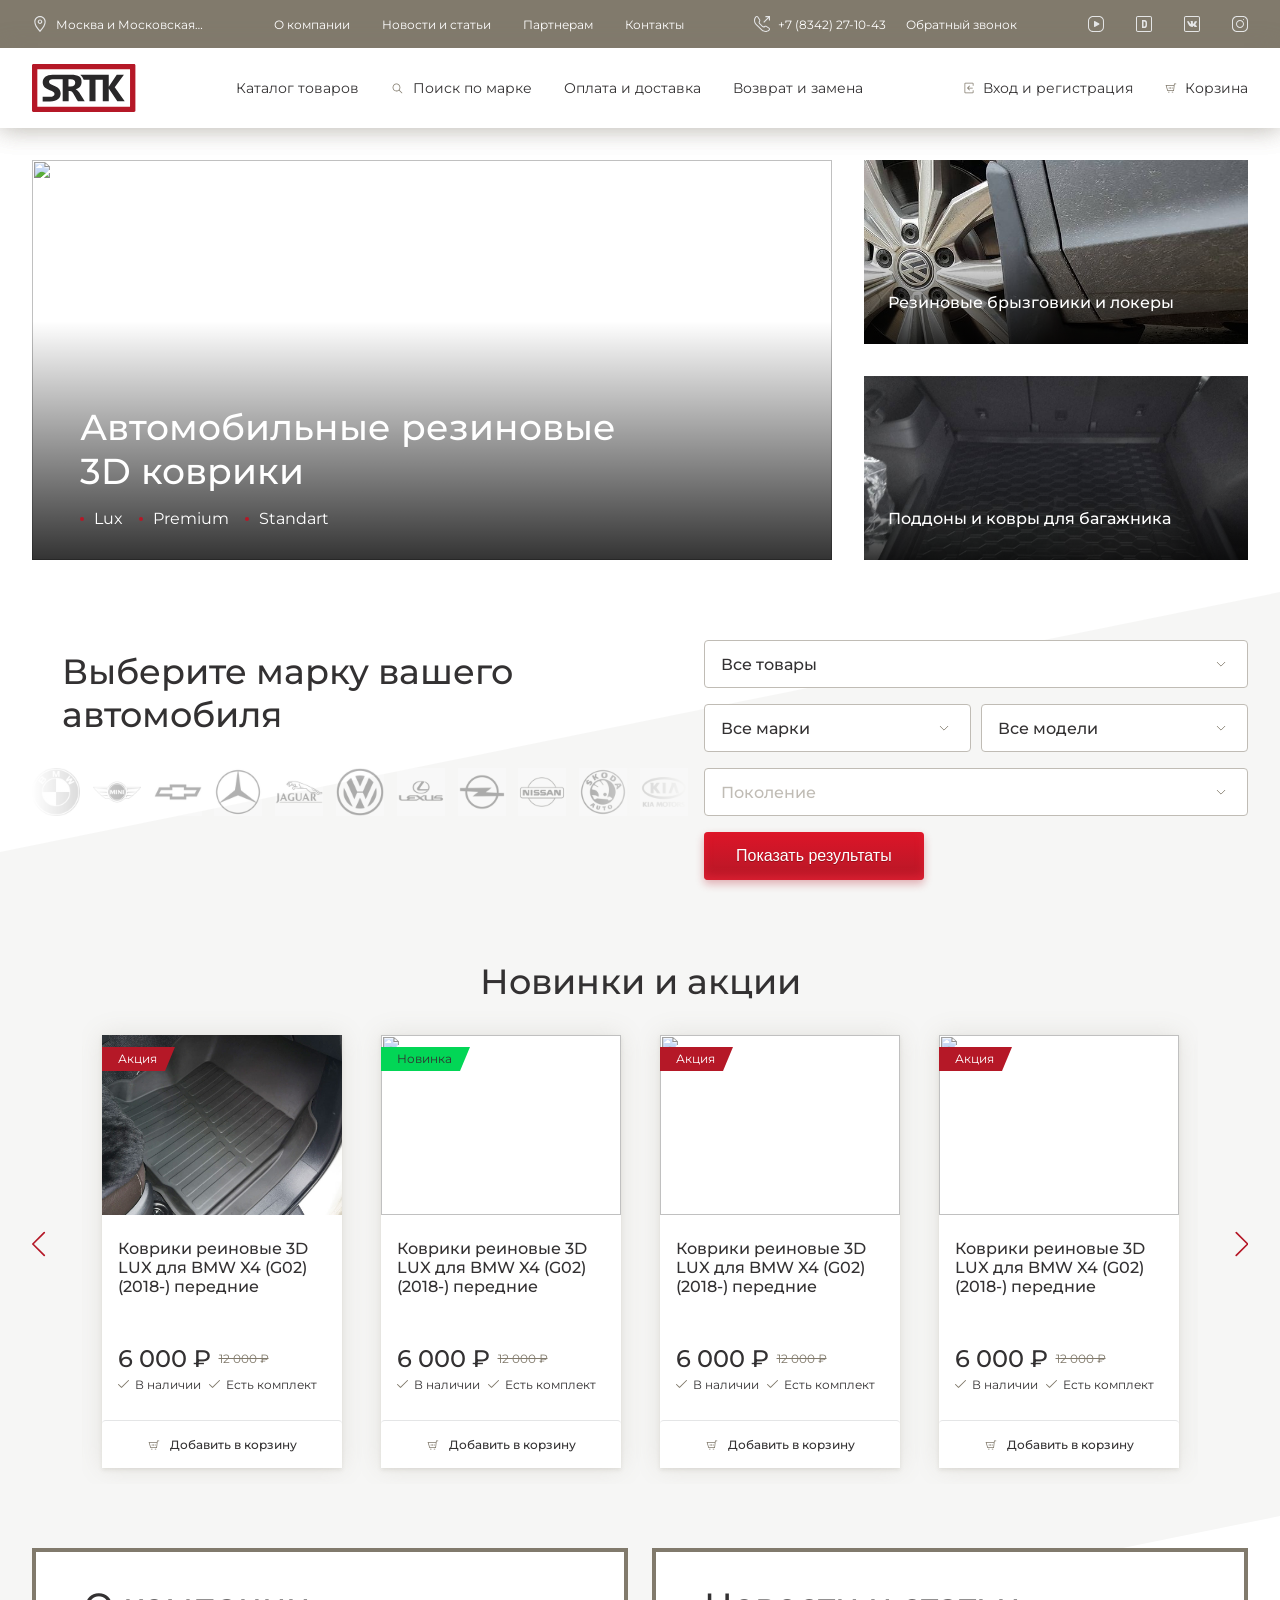
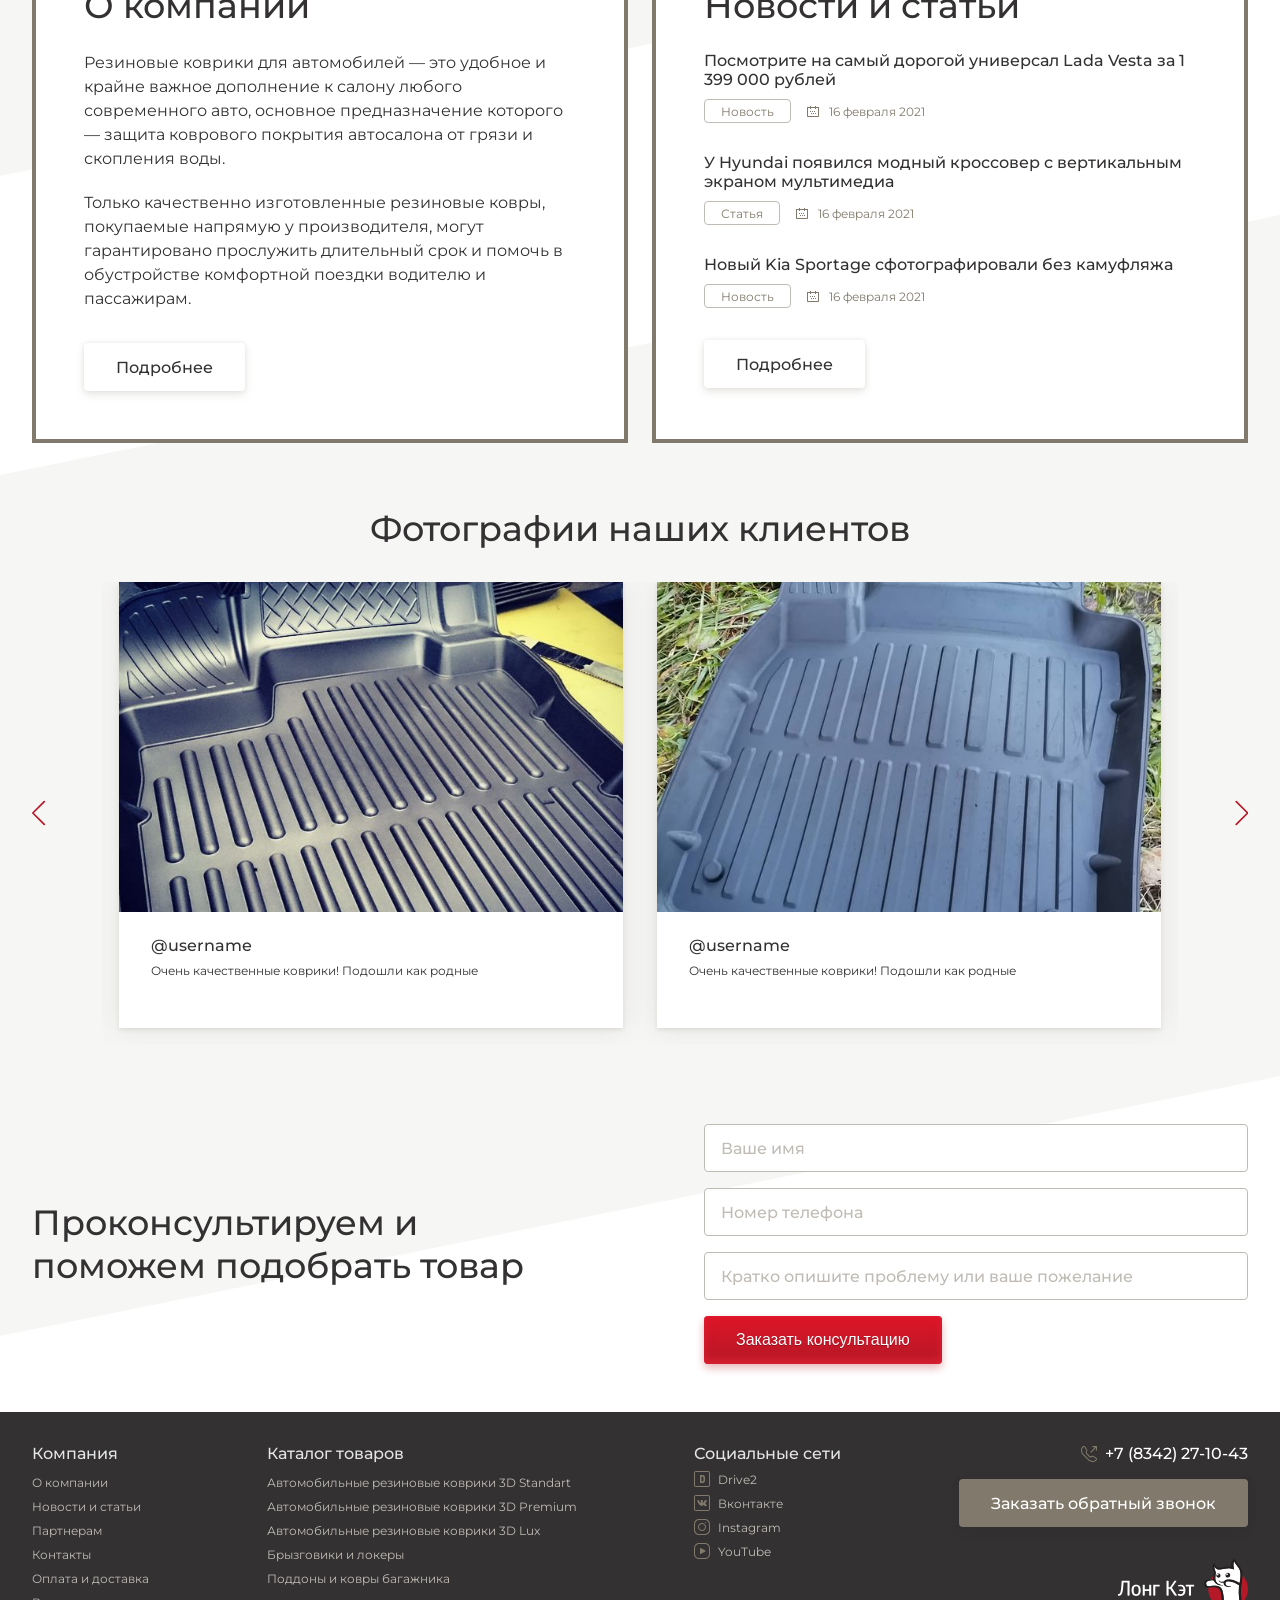
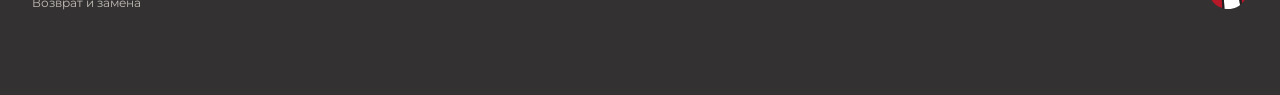
==== app/index.html @ df1a07a0 "media" ====
<!DOCTYPE html>
<html lang="ru">

<head>
    <meta charset="utf-8">
    <title>SRTK</title>
    <meta http-equiv="X-UA-Compatible" content="IE=edge">
    <meta name="viewport" content="width=device-width, initial-scale=1, maximum-scale=1">

    <meta property="og:image" content="path/to/image.jpg">
    <link rel="shortcut icon" href="img/favicon/favicon.ico" type="image/x-icon">

    <!-- Chrome, Firefox OS and Opera -->
    <meta name="theme-color" content="#000">
    <!-- Windows Phone -->
    <meta name="msapplication-navbutton-color" content="#000">
    <!-- iOS Safari -->
    <meta name="apple-mobile-web-app-status-bar-style" content="#000">

    <link rel="preconnect" href="https://fonts.gstatic.com">
    <link href="https://fonts.googleapis.com/css2?family=Montserrat:wght@100;200;300;400;500;600;700;800;900&display=swap"
          rel="stylesheet">
    <link rel="stylesheet" href="css/libs.min.css">
    <link rel="stylesheet" href="css/main.css">

</head>

<body>

<div class="mobile-menu">
    <div class="btn-close"></div>

    <a href="index.html" class="logo"><img src="img/logo.svg" alt=""></a>

    <ul class="menu">
        <li><a href="#">Каталог товаров</a></li>
        <li>
            <a href="#">
                <svg class="svg-icon">
                    <use xlink:href="img/sprite.svg#search"></use>
                </svg>
                Поиск по марке
            </a>
        </li>
        <li><a href="#">Оплата и доставка</a></li>
        <li><a href="#">Возврат и замена</a></li>
    </ul>

    <ul class="home-menu">
        <li><a href="about.html">О компании</a></li>
        <li><a href="news.html">Новости и статьи</a></li>
        <li><a href="partners.html">Партнерам</a></li>
        <li><a href="contacts.html">Контакты</a></li>
    </ul>

    <ul class="list-social">
        <li><a href="#">
            <svg class="svg-icon">
                <use xlink:href="img/sprite.svg#social-1"></use>
            </svg>
        </a></li>
        <li><a href="#">
            <svg class="svg-icon">
                <use xlink:href="img/sprite.svg#social-2"></use>
            </svg>
        </a></li>
        <li><a href="#">
            <svg class="svg-icon">
                <use xlink:href="img/sprite.svg#social-3"></use>
            </svg>
        </a></li>
        <li><a href="#">
            <svg class="svg-icon">
                <use xlink:href="img/sprite.svg#social-4"></use>
            </svg>
        </a></li>
    </ul>
</div>

<header>
    <div class="header-top">
        <div class="container">

            <div class="location header-box">
                <svg class="svg-icon">
                    <use xlink:href="img/sprite.svg#location"></use>
                </svg>
                <div class="location-text">Москва и Московская…</div>
            </div>

            <ul class="home-menu">
                <li><a href="about.html">О компании</a></li>
                <li><a href="news.html">Новости и статьи</a></li>
                <li><a href="partners.html">Партнерам</a></li>
                <li><a href="contacts.html">Контакты</a></li>
            </ul>

            <div class="phone-wrapper">
                <a href="tel:+78342271043" class="phone links header-box">
                    <svg class="phone-icon svg-icon">
                        <use xlink:href="img/sprite.svg#phone"></use>
                    </svg>
                    <span class="links-text">+7 (8342) 27-10-43</span>
                </a>

                <a href="#" class="links-call links">Обратный звонок</a>
            </div>

            <ul class="list-social">
                <li><a href="#">
                    <svg class="svg-icon">
                        <use xlink:href="img/sprite.svg#social-1"></use>
                    </svg>
                </a></li>
                <li><a href="#">
                    <svg class="svg-icon">
                        <use xlink:href="img/sprite.svg#social-2"></use>
                    </svg>
                </a></li>
                <li><a href="#">
                    <svg class="svg-icon">
                        <use xlink:href="img/sprite.svg#social-3"></use>
                    </svg>
                </a></li>
                <li><a href="#">
                    <svg class="svg-icon">
                        <use xlink:href="img/sprite.svg#social-4"></use>
                    </svg>
                </a></li>
            </ul>
        </div>
    </div>

    <div class="header-bottom">
        <div class="container">
            <a href="index.html" class="logo"><img src="img/logo.svg" alt=""></a>

            <ul class="menu">
                <li><a href="#">Каталог товаров</a></li>
                <li>
                    <a href="#">
                        <svg class="svg-icon">
                            <use xlink:href="img/sprite.svg#search"></use>
                        </svg>
                        Поиск по марке
                    </a>
                </li>
                <li><a href="#">Оплата и доставка</a></li>
                <li><a href="#">Возврат и замена</a></li>
            </ul>

            <a href="#" class="links">
                <svg class="svg-icon">
                    <use xlink:href="img/sprite.svg#entrance"></use>
                </svg>
                <span class="links-text">Вход и регистрация</span>
            </a>

            <a href="#" class="links links-basket">
                <svg class="svg-icon">
                    <use xlink:href="img/sprite.svg#basket"></use>
                </svg>
                <span class="links-text">Корзина</span>
            </a>

            <div class="btn-burger">
                <span></span>
                <span></span>
                <span></span>
            </div>
        </div>
    </div>
</header>

<main>
    <div class="container">
        <div class="category-box">
            <img src="img/img1.png" alt="" class="category-box__img">
            <div class="category-box__content">
                <a href="#" class="category-links">Автомобильные резиновые <br>
                    3D коврики</a>
                <ul class="list-dots">
                    <li>Lux</li>
                    <li>Premium</li>
                    <li>Standart</li>
                </ul>
            </div>
        </div>

        <div class="col">
            <div class="category-box category-box__min">
                <img src="img/img2.png" alt="" class="category-box__img">
                <div class="category-box__content">
                    <a href="#" class="category-links">Резиновые брызговики и локеры</a>
                </div>
            </div>

            <div class="category-box category-box__min">
                <img src="img/img3.png" alt="" class="category-box__img">
                <div class="category-box__content">
                    <a href="#" class="category-links">Поддоны и ковры для багажника</a>
                </div>
            </div>
        </div>
    </div>
</main>

<section class="select-brand decor-bg bg-grey">
    <div class="container">
        <div class="select-brand__box">
            <h2>Выберите марку вашего автомобиля</h2>
            <ul class="list-mark">
                <li><img src="img/mark-logo1.png" alt=""></li>
                <li><img src="img/mark-logo2.png" alt=""></li>
                <li><img src="img/mark-logo3.png" alt=""></li>
                <li><img src="img/mark-logo4.png" alt=""></li>
                <li><img src="img/mark-logo5.png" alt=""></li>
                <li><img src="img/mark-logo6.png" alt=""></li>
                <li><img src="img/mark-logo7.png" alt=""></li>
                <li><img src="img/mark-logo8.png" alt=""></li>
                <li><img src="img/mark-logo9.png" alt=""></li>
                <li><img src="img/mark-logo10.png" alt=""></li>
                <li><img src="img/mark-logo11.png" alt=""></li>
            </ul>
        </div>

        <form method="post" class="form-selected">
            <label class="label-select">
                <select name="select" class="select">
                    <option value="Все товары">Все товары</option>
                    <option value="Все товары">Все товары</option>
                </select>
            </label>
            <div class="form-group">
                <label class="label-select">
                    <select name="select" class="select">
                        <option value="Все товары">Все марки</option>
                        <option value="Все товары">Все марки</option>
                    </select>
                </label>
                <label class="label-select">
                    <select name="select" class="select">
                        <option value="Все товары">Все модели</option>
                        <option value="Все товары">Все модели</option>
                    </select>
                </label>
            </div>

            <label class="label-select">
                <select name="select" class="select select-disabled">
                    <option value="Все товары">Поколение</option>
                    <option value="Все товары">Поколение</option>
                </select>
            </label>

            <button class="btn btn-accent" type="submit">Показать результаты</button>
        </form>
    </div>
</section>

<section class="news bg-grey">
    <div class="container">
        <h2>Новинки и акции</h2>

        <div class="news-slider">
            <div class="slide">
                <div class="news-card">
                    <span class="tag bg-red">Акция</span>
                    <a href="#" class="news-card__img">
                        <img src="img/news1.png" alt="">
                    </a>

                    <div class="news-card__body">
                        <a href="#" class="news-card__title">Коврики реиновые 3D LUX для BMW X4 (G02) (2018-)
                            передние</a>
                        <div class="price-wrapper">
                            <div class="new-price">6 000 ₽</div>
                            <div class="old-price">12 000 ₽</div>
                        </div>
                        <ul class="list-check">
                            <li>В наличии</li>
                            <li>Есть комплект</li>
                        </ul>
                    </div>

                    <a href="#" class="btn btn-add-card">
                        <svg class="svg-icon">
                            <use xlink:href="img/sprite.svg#basket"></use>
                        </svg>
                        <span class="btn-text">Добавить в корзину</span>
                    </a>
                </div>
            </div>
            <div class="slide">
                <div class="news-card">
                    <span class="tag bg-green">Новинка</span>
                    <a href="#" class="news-card__img">
                        <img src="img/news2.png" alt="">
                    </a>

                    <div class="news-card__body">
                        <a href="#" class="news-card__title">Коврики реиновые 3D LUX для BMW X4 (G02) (2018-)
                            передние</a>
                        <div class="price-wrapper">
                            <div class="new-price">6 000 ₽</div>
                            <div class="old-price">12 000 ₽</div>
                        </div>
                        <ul class="list-check">
                            <li>В наличии</li>
                            <li>Есть комплект</li>
                        </ul>
                    </div>

                    <a href="#" class="btn btn-add-card">
                        <svg class="svg-icon">
                            <use xlink:href="img/sprite.svg#basket"></use>
                        </svg>
                        <span class="btn-text">Добавить в корзину</span>
                    </a>
                </div>
            </div>
            <div class="slide">
                <div class="news-card">
                    <span class="tag bg-red">Акция</span>
                    <a href="#" class="news-card__img">
                        <img src="img/news3.png" alt="">
                    </a>

                    <div class="news-card__body">
                        <a href="#" class="news-card__title">Коврики реиновые 3D LUX для BMW X4 (G02) (2018-)
                            передние</a>
                        <div class="price-wrapper">
                            <div class="new-price">6 000 ₽</div>
                            <div class="old-price">12 000 ₽</div>
                        </div>
                        <ul class="list-check">
                            <li>В наличии</li>
                            <li>Есть комплект</li>
                        </ul>
                    </div>

                    <a href="#" class="btn btn-add-card">
                        <svg class="svg-icon">
                            <use xlink:href="img/sprite.svg#basket"></use>
                        </svg>
                        <span class="btn-text">Добавить в корзину</span>
                    </a>
                </div>
            </div>
            <div class="slide">
                <div class="news-card">
                    <span class="tag bg-red">Акция</span>
                    <a href="#" class="news-card__img">
                        <img src="img/news4.png" alt="">
                    </a>

                    <div class="news-card__body">
                        <a href="#" class="news-card__title">Коврики реиновые 3D LUX для BMW X4 (G02) (2018-)
                            передние</a>
                        <div class="price-wrapper">
                            <div class="new-price">6 000 ₽</div>
                            <div class="old-price">12 000 ₽</div>
                        </div>
                        <ul class="list-check">
                            <li>В наличии</li>
                            <li>Есть комплект</li>
                        </ul>
                    </div>

                    <a href="#" class="btn btn-add-card">
                        <svg class="svg-icon">
                            <use xlink:href="img/sprite.svg#basket"></use>
                        </svg>
                        <span class="btn-text">Добавить в корзину</span>
                    </a>
                </div>
            </div>
            <div class="slide">
                <div class="news-card">
                    <span class="tag bg-red">Акция</span>
                    <a href="#" class="news-card__img">
                        <img src="img/news1.png" alt="">
                    </a>

                    <div class="news-card__body">
                        <a href="#" class="news-card__title">Коврики реиновые 3D LUX для BMW X4 (G02) (2018-)
                            передние</a>
                        <div class="price-wrapper">
                            <div class="new-price">6 000 ₽</div>
                            <div class="old-price">12 000 ₽</div>
                        </div>
                        <ul class="list-check">
                            <li>В наличии</li>
                            <li>Есть комплект</li>
                        </ul>
                    </div>

                    <a href="#" class="btn btn-add-card">
                        <svg class="svg-icon">
                            <use xlink:href="img/sprite.svg#basket"></use>
                        </svg>
                        <span class="btn-text">Добавить в корзину</span>
                    </a>
                </div>
            </div>
        </div>
    </div>
</section>

<div class="about-articles">
    <div class="container">
        <div class="about-articles__box">
            <h2>О компании</h2>

            <div class="box-text">
                <p>Резиновые коврики для автомобилей — это удобное и крайне важное дополнение к салону любого современного
                    авто, основное предназначение которого — защита коврового покрытия автосалона от грязи и скопления воды.</p>

                <p>Только качественно изготовленные резиновые ковры, покупаемые напрямую у производителя, могут
                    гарантировано прослужить длительный срок и помочь в обустройстве комфортной поездки водителю и
                    пассажирам.</p>
            </div>

            <a href="#" class="btn btn-white">Подробнее</a>
        </div>

        <div class="about-articles__box">
            <h2>Новости и статьи</h2>

            <div class="articles-item">
                <a href="#" class="articles-item__name">Посмотрите на самый дорогой универсал Lada Vesta
                    за 1 399 000 рублей</a>

                <div class="line-wrapper">
                    <div class="category-news">Новость</div>
                    <div class="date-news">
                        <svg class="svg-icon"><use xlink:href="img/sprite.svg#calendar"></use></svg>
                        16 февраля 2021
                    </div>
                </div>
            </div>

            <div class="articles-item">
                <a href="#" class="articles-item__name">У Hyundai появился модный кроссовер с вертикальным экраном мультимедиа</a>

                <div class="line-wrapper">
                    <div class="category-news">Статья</div>
                    <div class="date-news">
                        <svg class="svg-icon"><use xlink:href="img/sprite.svg#calendar"></use></svg>
                        16 февраля 2021
                    </div>
                </div>
            </div>

            <div class="articles-item">
                <a href="#" class="articles-item__name">
                    Новый Kia Sportage сфотографировали без камуфляжа</a>

                <div class="line-wrapper">
                    <div class="category-news">Новость</div>
                    <div class="date-news">
                        <svg class="svg-icon"><use xlink:href="img/sprite.svg#calendar"></use></svg>
                        16 февраля 2021
                    </div>
                </div>
            </div>
            <a href="#" class="btn btn-white">Подробнее</a>
        </div>
    </div>
</div>

<section class="gallery-clients bg-grey">
    <div class="container">
        <h2>Фотографии наших клиентов</h2>

        <div class="gallery-clients-slider w-100">
            <div class="slide">
                <div class="gallery-clients__box">
                    <div class="gallery-clients__box-img"><img src="img/photo1.png" alt=""></div>
                    <div class="gallery-clients__box-body">
                        <a href="#" class="links-social">@username</a>
                        <p>Очень качественные коврики! Подошли как родные</p>
                    </div>
                </div>
            </div>

            <div class="slide">
                <div class="gallery-clients__box">
                    <div class="gallery-clients__box-img"><img src="img/photo2.png" alt=""></div>
                    <div class="gallery-clients__box-body">
                        <a href="#" class="links-social">@username</a>
                        <p>Очень качественные коврики! Подошли как родные</p>
                    </div>
                </div>
            </div>

            <div class="slide">
                <div class="gallery-clients__box">
                    <div class="gallery-clients__box-img"><img src="img/photo1.png" alt=""></div>
                    <div class="gallery-clients__box-body">
                        <a href="#" class="links-social">@username</a>
                        <p>Очень качественные коврики! Подошли как родные</p>
                    </div>
                </div>
            </div>

            <div class="slide">
                <div class="gallery-clients__box">
                    <div class="gallery-clients__box-img"><img src="img/photo2.png" alt=""></div>
                    <div class="gallery-clients__box-body">
                        <a href="#" class="links-social">@username</a>
                        <p>Очень качественные коврики! Подошли как родные</p>
                    </div>
                </div>
            </div>
        </div>
    </div>
</section>

<section class="consultation decor-bg">
    <div class="container">
        <h2>Проконсультируем
            и поможем подобрать товар</h2>

        <form method="post" class="form">
            <label><input type="text" placeholder="Ваше имя" name="name"></label>
            <label><input type="text" placeholder="Номер телефона" name="phone" required></label>
            <label><input type="text" placeholder="Кратко опишите проблему или ваше пожелание" name="message"></label>

            <button type="submit" class="btn btn-accent">Заказать консультацию</button>
        </form>
    </div>
</section>

<footer>
    <div class="container">
        <div class="footer-box">
            <h3>Компания</h3>
            <ul class="footer-menu">
                <li><a href="#">О компании</a></li>
                <li><a href="#">Новости и статьи</a></li>
                <li><a href="#">Партнерам</a></li>
                <li><a href="#">Контакты</a></li>
                <li><a href="#">Оплата и доставка</a></li>
                <li><a href="#">Возврат и замена</a></li>
            </ul>
        </div>

        <div class="footer-box">
            <h3>Каталог товаров</h3>
            <ul class="footer-menu">
                <li><a href="#">Автомобильные резиновые коврики 3D Standart</a></li>
                <li><a href="#">Автомобильные резиновые коврики 3D Premium</a></li>
                <li><a href="#">Автомобильные резиновые коврики 3D Lux</a></li>
                <li><a href="#">Брызговики и локеры</a></li>
                <li><a href="#">Поддоны и ковры багажника</a></li>
            </ul>
        </div>

        <div class="footer-box">
            <h3>Социальные сети</h3>
            <ul class="list-social">
                <li><a href="#">
                    <svg class="svg-icon">
                        <use xlink:href="img/sprite.svg#social-2"></use>
                    </svg>
                    Drive2
                </a></li>
                <li><a href="#">
                    <svg class="svg-icon">
                        <use xlink:href="img/sprite.svg#social-3"></use>
                    </svg>
                    Вконтакте
                </a></li>
                <li><a href="#">
                    <svg class="svg-icon">
                        <use xlink:href="img/sprite.svg#social-4"></use>
                    </svg>
                    Instagram
                </a></li>
                <li><a href="#">
                    <svg class="svg-icon">
                        <use xlink:href="img/sprite.svg#social-1"></use>
                    </svg>
                    YouTube
                </a></li>
            </ul>
        </div>
        <div class="footer-box">
            <a href="tel:+78342271043" class="phone links header-box">
                <svg class="phone-icon svg-icon">
                    <use xlink:href="img/sprite.svg#phone"></use>
                </svg>
                <span class="links-text">+7 (8342) 27-10-43</span>
            </a>

            <a href="#" class="btn btn-grey">Заказать обратный звонок</a>

            <a href="#" class="developer"><img src="img/developer.svg" alt=""></a>
        </div>
    </div>
</footer>

<script src="js/jquery.min.js"></script>
<script src="js/libs.min.js"></script>
<script src="https://cdnjs.cloudflare.com/ajax/libs/jquery.maskedinput/1.4.1/jquery.maskedinput.min.js"></script>
<script src="js/common.js"></script>

</body>

</html>
---- app/css/libs.min.css ----
@charset "UTF-8";.slick-slider{box-sizing:border-box;-webkit-user-select:none;-moz-user-select:none;-ms-user-select:none;user-select:none;-webkit-touch-callout:none;-khtml-user-select:none;-ms-touch-action:pan-y;touch-action:pan-y;-webkit-tap-highlight-color:transparent}.slick-list,.slick-slider{position:relative;display:block}.slick-list{overflow:hidden;margin:0;padding:0}.slick-list:focus{outline:none}.slick-list.dragging{cursor:pointer;cursor:hand}.slick-slider .slick-list,.slick-slider .slick-track{transform:translateZ(0)}.slick-track{position:relative;top:0;left:0;display:block;margin-left:auto;margin-right:auto}.slick-track:after,.slick-track:before{display:table;content:""}.slick-track:after{clear:both}.slick-loading .slick-track{visibility:hidden}.slick-slide{display:none;float:left;height:100%;min-height:1px}[dir=rtl] .slick-slide{float:right}.slick-slide img{display:block}.slick-slide.slick-loading img{display:none}.slick-slide.dragging img{pointer-events:none}.slick-initialized .slick-slide{display:block}.slick-loading .slick-slide{visibility:hidden}.slick-vertical .slick-slide{display:block;height:auto;border:1px solid transparent}.slick-arrow.slick-hidden{display:none}.slick-loading .slick-list{background:#fff url(ajax-loader.gif) 50% no-repeat}@font-face{font-family:slick;font-weight:400;font-style:normal;src:url(fonts/slick.eot);src:url(fonts/slick.eot?#iefix) format("embedded-opentype"),url(fonts/slick.woff) format("woff"),url(fonts/slick.ttf) format("truetype"),url(fonts/slick.svg#slick) format("svg")}.slick-next,.slick-prev{font-size:0;line-height:0;position:absolute;top:50%;display:block;width:20px;height:20px;padding:0;transform:translateY(-50%);cursor:pointer;border:none}.slick-next,.slick-next:focus,.slick-next:hover,.slick-prev,.slick-prev:focus,.slick-prev:hover{color:transparent;outline:none;background:transparent}.slick-next:focus:before,.slick-next:hover:before,.slick-prev:focus:before,.slick-prev:hover:before{opacity:1}.slick-next.slick-disabled:before,.slick-prev.slick-disabled:before{opacity:.25}.slick-next:before,.slick-prev:before{font-family:slick;font-size:20px;line-height:1;opacity:.75;color:#fff;-webkit-font-smoothing:antialiased;-moz-osx-font-smoothing:grayscale}.slick-prev{left:-25px}[dir=rtl] .slick-prev{right:-25px;left:auto}.slick-prev:before{content:"←"}[dir=rtl] .slick-prev:before{content:"→"}.slick-next{right:-25px}[dir=rtl] .slick-next{right:auto;left:-25px}.slick-next:before{content:"→"}[dir=rtl] .slick-next:before{content:"←"}.slick-dotted.slick-slider{margin-bottom:30px}.slick-dots{position:absolute;bottom:-25px;display:block;width:100%;padding:0;margin:0;list-style:none;text-align:center}.slick-dots li{position:relative;display:inline-block;margin:0 5px;padding:0}.slick-dots li,.slick-dots li button{width:20px;height:20px;cursor:pointer}.slick-dots li button{font-size:0;line-height:0;display:block;padding:5px;color:transparent;border:0;outline:none;background:transparent}.slick-dots li button:focus,.slick-dots li button:hover{outline:none}.slick-dots li button:focus:before,.slick-dots li button:hover:before{opacity:1}.slick-dots li button:before{font-family:slick;font-size:6px;line-height:20px;position:absolute;top:0;left:0;width:20px;height:20px;content:"•";text-align:center;opacity:.25;color:#000;-webkit-font-smoothing:antialiased;-moz-osx-font-smoothing:grayscale}.slick-dots li.slick-active button:before{opacity:.75;color:#000}
---- app/css/main.css ----
* {
  -webkit-box-sizing: border-box;
  box-sizing: border-box;
  -webkit-font-smoothing: antialiased;
  -moz-osx-font-smoothing: grayscale; }
  *:before, *:after {
    -webkit-box-sizing: border-box;
    box-sizing: border-box; }

*::-webkit-input-placeholder {
  color: #666;
  opacity: 1; }

*:-moz-placeholder {
  color: #666;
  opacity: 1; }

*::-moz-placeholder {
  color: #666;
  opacity: 1; }

*:-ms-input-placeholder {
  color: #666;
  opacity: 1; }

body input:focus:required:invalid,
body textarea:focus:required:invalid {
  color: #666; }

body input:required:valid,
body textarea:required:valid {
  color: #666; }

html, body, div, span, applet, object, iframe, h1, h2, h3, h4, h5, h6, p, blockquote, pre, a, abbr, acronym, address, big, cite, code, del, dfn, em, img, ins, kbd, q, s, samp, small, strike, strong, sub, sup, tt, var, b, u, i, center, dl, dt, dd, ol, ul, li, fieldset, form, label, legend, table, caption, tbody, tfoot, thead, tr, th, td, article, aside, canvas, details, embed, figure, figcaption, footer, header, hgroup, menu, nav, output, ruby, section, summary, time, mark, audio, video {
  margin: 0;
  padding: 0;
  border: 0;
  font-size: 100%;
  font: inherit;
  vertical-align: baseline; }

/* HTML5 display-role reset for older browsers */
article, aside, details, figcaption, figure, footer, header, hgroup, menu, nav, section {
  display: block; }

ol, ul {
  list-style: none; }

blockquote, q {
  quotes: none; }

blockquote:before, blockquote:after, q:before, q:after {
  content: '';
  content: none; }

table {
  border-collapse: collapse;
  border-spacing: 0; }

body {
  font-size: 16px;
  min-width: 320px;
  position: relative;
  line-height: normal;
  font-family: "Montserrat", sans-serif;
  font-weight: normal;
  color: #333132;
  background: #fff; }

html, body {
  overflow-x: hidden; }

img {
  display: block;
  max-width: 100%;
  height: auto; }

.text-center {
  text-align: center; }

a {
  display: block;
  text-decoration: none;
  -webkit-transition: .3s ease;
  transition: .3s ease;
  outline: none; }
  a:hover, a:focus {
    text-decoration: none; }

input, textarea, select {
  outline: none;
  -webkit-box-shadow: none;
          box-shadow: none;
  -webkit-appearance: none;
     -moz-appearance: none;
          appearance: none;
  padding: 0;
  -webkit-box-sizing: border-box;
          box-sizing: border-box;
  font-family: "Montserrat", sans-serif; }

input {
  width: 100%;
  height: 48px;
  padding: 0 16px;
  border: 1px solid #C0BCB5;
    border-radius: 4px;
  background: #fff;
  color: #C0BCB5;
  font-size: 16px;
  font-weight: 500; }
  input::-webkit-input-placeholder {
    color: #C0BCB5; }
  input::-moz-placeholder {
    color: #C0BCB5; }
  input::-ms-input-placeholder {
    color: #C0BCB5; }
  input::placeholder {
    color: #C0BCB5; }

select {
  -webkit-appearance: none;
     -moz-appearance: none;
          appearance: none;
  height: 48px;
  width: 100%;
  border-radius: 4px;
  padding: 0 32px 0 16px;
  color: #333132;
  font-size: 16px;
  font-weight: 500;
  border: 1px solid #C0BCB5;
  background: #fff;
  cursor: pointer; }

.label-select {
  position: relative; }
  .label-select:after {
    content: '';
    position: absolute;
    top: 50%;
    -webkit-transform: translate(0, -50%);
            transform: translate(0, -50%);
    background: url("../img/select-arrow.svg") no-repeat center;
      background-size: 10px;
    width: 10px;
    height: 5px;
    right: 22px; }

.select-disabled {
  color: #C0BCB5; }

label {
  display: block;
  margin: 0 0 16px; }

button {
  outline: none;
  border: none;
  padding: 0;
  -webkit-box-sizing: border-box;
          box-sizing: border-box;
  cursor: pointer; }
  button:focus {
    -webkit-box-shadow: none;
            box-shadow: none; }

.container {
  display: -webkit-box;
  display: -ms-flexbox;
  display: flex;
  -ms-flex-wrap: wrap;
      flex-wrap: wrap;
  position: relative;
  margin: 0 auto;
  width: 100%;
  padding: 0 15px;
  max-width: 1246px;
  z-index: 1; }

.svg-icon {
  width: 100%;
  height: 100%;
  display: inline-block;
  -webkit-transition: .3s ease;
  transition: .3s ease; }

.btn {
  display: -webkit-box;
  display: -ms-flexbox;
  display: flex;
  -webkit-box-align: center;
      -ms-flex-align: center;
          align-items: center;
  -webkit-box-pack: center;
      -ms-flex-pack: center;
          justify-content: center;
  text-align: center;
  height: 48px;
  border-radius: 4px;
  color: #333132;
  font-size: 16px;
  font-weight: 500;
  padding: 0 32px;
  width: -webkit-fit-content;
  width: -moz-fit-content;
  width: fit-content; }

.btn-accent {
  -webkit-box-shadow: 0 4px 8px rgba(181, 24, 39, 0.32), inset 0px -4px 8px rgba(231, 34, 52, 0.8);
          box-shadow: 0 4px 8px rgba(181, 24, 39, 0.32), inset 0px -4px 8px rgba(231, 34, 52, 0.8);
  background: -webkit-gradient(linear, left top, left bottom, from(#DD1528), to(#B51827));
  background: linear-gradient(180deg, #DD1528 0%, #B51827 100%);
  color: #fff;
  text-shadow: 0 1px 0 rgba(74, 0, 0, 0.4); }
  .btn-accent:hover {
    background: -webkit-gradient(linear, left top, left bottom, from(#B51827), to(#DD1528));
    background: linear-gradient(180deg, #B51827 0%, #DD1528 100%); }

.btn-white {
  -webkit-box-shadow: 0 0 4px rgba(192, 188, 181, 0.32), 0px 4px 8px rgba(129, 122, 108, 0.16);
          box-shadow: 0 0 4px rgba(192, 188, 181, 0.32), 0px 4px 8px rgba(129, 122, 108, 0.16); }
  .btn-white:hover {
    background: #B51827;
    color: #fff; }

h2 {
  font-size: 35px;
  font-weight: 500;
  width: 100%; }

.bg-grey {
  background: #F6F6F5; }

.logo {
  display: -webkit-box;
  display: -ms-flexbox;
  display: flex;
  -webkit-box-align: center;
      -ms-flex-align: center;
          align-items: center;
  -webkit-box-pack: center;
      -ms-flex-pack: center;
          justify-content: center; }

header {
  -webkit-box-shadow: 0 0 24px rgba(129, 122, 108, 0.32);
          box-shadow: 0 0 24px rgba(129, 122, 108, 0.32);
  background: #fff;
  margin: 0 0 32px; }

.header-top {
  background: #817A6C;
  color: #fff;
  font-size: 12px; }
  .header-top .container {
    -webkit-box-align: center;
        -ms-flex-align: center;
            align-items: center;
    -webkit-box-pack: justify;
        -ms-flex-pack: justify;
            justify-content: space-between;
    min-height: 48px; }
  .header-top .links {
    color: #fff; }

.header-box .svg-icon {
  margin: 0 8px 0 0;
  width: 16px;
  height: 16px;
  fill: #E4E5E6; }

.header-bottom {
  -webkit-box-shadow: 0 0 24px rgba(129, 122, 108, 0.32);
          box-shadow: 0 0 24px rgba(129, 122, 108, 0.32);
  background: #fff;
  padding: 16px 0;
  font-size: 14px; }
  .header-bottom .container {
    -webkit-box-align: center;
        -ms-flex-align: center;
            align-items: center; }
  .header-bottom .links {
    color: #333132;
    display: -webkit-box;
    display: -ms-flexbox;
    display: flex;
    -webkit-box-align: center;
        -ms-flex-align: center;
            align-items: center; }
    .header-bottom .links .svg-icon {
      width: 12px;
      height: 14px;
      margin: 0 8px 0 0;
      fill: #817A6C; }

.location {
  display: -webkit-box;
  display: -ms-flexbox;
  display: flex;
  -webkit-box-align: center;
      -ms-flex-align: center;
          align-items: center; }
  .location .svg-icon {
    fill: #E4E5E6; }

.list-social {
  display: -webkit-box;
  display: -ms-flexbox;
  display: flex;
  -webkit-box-align: center;
      -ms-flex-align: center;
          align-items: center;
  -ms-flex-wrap: wrap;
      flex-wrap: wrap; }
  .list-social li {
    margin: 0 32px 0 0; }
    .list-social li:last-child {
      margin: 0; }
    .list-social li a {
      display: -webkit-box;
      display: -ms-flexbox;
      display: flex;
      -webkit-box-align: center;
          -ms-flex-align: center;
              align-items: center;
      -webkit-box-pack: start;
          -ms-flex-pack: start;
              justify-content: flex-start;
      color: #C0BCB5;
      font-size: 12px; }
      .list-social li a svg {
        width: 16px;
        height: 16px;
        fill: #E4E5E6; }

.home-menu {
  display: -webkit-box;
  display: -ms-flexbox;
  display: flex;
  -webkit-box-align: center;
      -ms-flex-align: center;
          align-items: center;
  -ms-flex-wrap: wrap;
      flex-wrap: wrap; }
  .home-menu li {
    margin: 0 32px 0 0; }
    .home-menu li:last-child {
      margin: 0; }
    .home-menu li a {
      font-size: 12px;
      color: #fff; }

.phone-wrapper {
  display: -webkit-box;
  display: -ms-flexbox;
  display: flex;
  -webkit-box-align: center;
      -ms-flex-align: center;
          align-items: center;
  -ms-flex-wrap: wrap;
      flex-wrap: wrap; }

.phone {
  display: -webkit-box;
  display: -ms-flexbox;
  display: flex;
  -webkit-box-align: center;
      -ms-flex-align: center;
          align-items: center; }

.links-call {
  margin: 0 0 0 20px; }

.menu {
  display: -webkit-box;
  display: -ms-flexbox;
  display: flex;
  -webkit-box-align: center;
      -ms-flex-align: center;
          align-items: center;
  -ms-flex-wrap: wrap;
      flex-wrap: wrap;
  font-size: 14px;
  margin: 0 auto; }
  .menu li {
    margin: 0 32px 0 0; }
    .menu li:last-child {
      margin: 0; }
    .menu li a {
      color: #333132;
      display: -webkit-box;
      display: -ms-flexbox;
      display: flex;
      -webkit-box-align: center;
          -ms-flex-align: center;
              align-items: center; }
  .menu .svg-icon {
    margin: 0 9.5px 0 0;
    fill: #817A6C;
    width: 12.5px;
    height: 12.5px; }

.links-basket {
  margin: 0 0 0 32px; }
  .links-basket .svg-icon {
    fill: #817A6C;
    width: 14px;
    height: 12px;
    margin: 0 9px 0 0; }

.form-search {
  display: -webkit-box;
  display: -ms-flexbox;
  display: flex;
  -webkit-box-align: center;
      -ms-flex-align: center;
          align-items: center; }
  .form-search button {
    width: 12.5px;
    height: 12.5px;
    background: transparent;
    margin: 0 9px 0 0; }
  .form-search input {
    border: none;
    width: 125px;
    font-size: 14px;
    color: #333132; }
    .form-search input::-webkit-input-placeholder {
      color: #333132; }
    .form-search input::-moz-placeholder {
      color: #333132; }
    .form-search input::-ms-input-placeholder {
      color: #333132; }
    .form-search input::placeholder {
      color: #333132; }

.col {
  display: -webkit-box;
  display: -ms-flexbox;
  display: flex;
  -webkit-box-orient: vertical;
  -webkit-box-direction: normal;
      -ms-flex-direction: column;
          flex-direction: column;
  height: 100%;
  -webkit-box-pack: justify;
      -ms-flex-pack: justify;
          justify-content: space-between;
  margin: 0 0 0 auto;
  max-width: 384px;
  width: 100%; }

.category-box {
  width: calc(100% - 416px);
  position: relative;
  max-height: 400px;
  overflow: hidden;
  margin: 0 0 32px; }
  .category-box:before {
    content: '';
    width: 100%;
    height: 239px;
    background: -webkit-gradient(linear, left top, left bottom, from(rgba(0, 0, 0, 0)), to(rgba(0, 0, 0, 0.8)));
    background: linear-gradient(180deg, rgba(0, 0, 0, 0) 0%, rgba(0, 0, 0, 0.8) 100%);
    position: absolute;
    left: 0;
    bottom: 0; }

.category-box__img {
  width: 100%;
  height: 100%;
  -o-object-fit: cover;
     object-fit: cover; }

.category-links {
  color: #fff;
  font-size: 36px;
  font-weight: 500; }

.category-box__content {
  position: absolute;
  left: 0;
  bottom: 0;
  width: 100%;
  padding: 32px 48px; }
  .category-box__content .list-dots {
    color: #fff;
    margin: 16px 0 0; }

.list-dots {
  width: 100%;
  display: -webkit-box;
  display: -ms-flexbox;
  display: flex;
  -webkit-box-align: center;
      -ms-flex-align: center;
          align-items: center;
  -ms-flex-wrap: wrap;
      flex-wrap: wrap; }
  .list-dots li {
    margin: 0 16px 0 0;
    display: -webkit-box;
    display: -ms-flexbox;
    display: flex;
    -webkit-box-align: center;
        -ms-flex-align: center;
            align-items: center; }
    .list-dots li:last-child {
      margin: 0; }
    .list-dots li:before {
      content: '';
      display: inline-block;
      width: 4px;
      height: 4px;
      border-radius: 50%;
      background: #B51827;
      margin: 0 10px 0 0; }

.category-box__min {
  width: 100%;
  max-height: 184px; }
  .category-box__min:before {
    height: 96px; }
  .category-box__min .category-links {
    font-size: 16px; }
  .category-box__min .category-box__content {
    padding: 32px 24px; }

.select-brand h2 {
  padding: 0 30px;
  margin: 10px 0 32px; }

.decor-bg {
  position: relative;
  padding: 48px 0; }
  .decor-bg:before {
    content: '';
    position: absolute;
    left: 0;
    top: 0;
    width: 100%;
    height: 260px;
    background: url("../img/decor-bg1.svg") no-repeat center top;
      background-size: 100%;
    z-index: 1; }
  .decor-bg .container {
    -webkit-box-align: start;
        -ms-flex-align: start;
            align-items: flex-start;
    -webkit-box-pack: justify;
        -ms-flex-pack: justify;
            justify-content: space-between; }

.form-selected {
  max-width: 544px;
  width: 100%; }

.form-group {
  width: 100%;
  display: -webkit-box;
  display: -ms-flexbox;
  display: flex;
  -webkit-box-align: start;
      -ms-flex-align: start;
          align-items: flex-start;
  -webkit-box-pack: justify;
      -ms-flex-pack: justify;
          justify-content: space-between;
  -ms-flex-wrap: wrap;
      flex-wrap: wrap; }
  .form-group label {
    width: 49%; }

.select-brand__box {
  width: calc(100% - 544px);
  padding: 0 16px 0 0; }

.list-mark {
  display: -webkit-box;
  display: -ms-flexbox;
  display: flex;
  -webkit-box-align: center;
      -ms-flex-align: center;
          align-items: center;
  -ms-flex-wrap: wrap;
      flex-wrap: wrap;
  width: 100%;
  -webkit-box-pack: justify;
      -ms-flex-pack: justify;
          justify-content: space-between;
  position: relative;
  opacity: .3; }
  .list-mark:before, .list-mark:after {
    content: '';
    position: absolute;
    width: 104px;
    height: 100%;
    top: 50%;
    -webkit-transform: translate(0, -50%);
            transform: translate(0, -50%); }
  .list-mark:before {
    left: 0;
    background: -webkit-gradient(linear, left top, right top, from(white), to(rgba(255, 255, 255, 0)));
    background: linear-gradient(to right, white 0%, rgba(255, 255, 255, 0) 100%); }
  .list-mark:after {
    right: 0;
    background: -webkit-gradient(linear, left top, right top, from(rgba(255, 255, 255, 0)), to(white));
    background: linear-gradient(to right, rgba(255, 255, 255, 0) 0%, white 100%); }
  .list-mark li {
    width: 48px;
    height: 48px;
    display: -webkit-box;
    display: -ms-flexbox;
    display: flex;
    -webkit-box-align: center;
        -ms-flex-align: center;
            align-items: center;
    -webkit-box-pack: center;
        -ms-flex-pack: center;
            justify-content: center; }

.news {
  position: relative;
  padding: 32px 0; }
  .news h2 {
    text-align: center; }

.news-slider {
  width: 100%;
  padding: 0 50px; }

.slick-slide {
  outline: none; }

.news-card {
  width: 240px;
  background: #fff;
  position: relative;
  -webkit-box-shadow: 0 2px 4px rgba(129, 122, 108, 0.16), 0 0 24px rgba(129, 122, 108, 0.16);
          box-shadow: 0 2px 4px rgba(129, 122, 108, 0.16), 0 0 24px rgba(129, 122, 108, 0.16);
  margin: 32px auto 16px; }

.tag {
  position: absolute;
  left: 0;
  z-index: 1;
  top: 12px;
  color: #fff;
  padding: 0 8px 0 16px;
  height: 24px;
  font-size: 12px;
  display: -webkit-box;
  display: -ms-flexbox;
  display: flex;
  -webkit-box-align: center;
      -ms-flex-align: center;
          align-items: center;
  -webkit-box-pack: center;
      -ms-flex-pack: center;
          justify-content: center; }
  .tag:after {
    content: '';
    position: absolute;
    right: -10.5px;
    width: 0;
    height: 0;
    border-top: 24px solid #B51827;
    border-right: 10.5px solid transparent; }

.bg-red {
  background: #B51827; }

.bg-green {
  background: #02D656;
  color: #333132; }
  .bg-green:after {
    border-top-color: #02D656; }

.news-card__img {
  position: relative;
  width: 100%;
  height: 180px;
  display: -webkit-box;
  display: -ms-flexbox;
  display: flex;
  -webkit-box-align: center;
      -ms-flex-align: center;
          align-items: center;
  -webkit-box-pack: center;
      -ms-flex-pack: center;
          justify-content: center; }
  .news-card__img img {
    width: 100%;
    height: 100%;
    -o-object-fit: cover;
       object-fit: cover; }

.news-card__body {
  padding: 24px 16px 28px; }

.news-card__title {
  font-size: 16px;
  font-weight: 500;
  color: #333132;
  margin: 0 0 48px; }

.price-wrapper {
  width: 100%;
  display: -webkit-box;
  display: -ms-flexbox;
  display: flex;
  -webkit-box-align: center;
      -ms-flex-align: center;
          align-items: center;
  -ms-flex-wrap: wrap;
      flex-wrap: wrap;
  font-size: 24px;
  font-weight: 500;
  margin: 0 0 4px; }

.old-price {
  text-decoration: line-through;
  color: #817A6C;
  margin: 0 0 0 8px;
  font-size: 12px;
  font-weight: normal; }

.list-check {
  font-size: 12px;
  display: -webkit-box;
  display: -ms-flexbox;
  display: flex;
  -ms-flex-wrap: wrap;
      flex-wrap: wrap;
  -webkit-box-align: center;
      -ms-flex-align: center;
          align-items: center; }
  .list-check li {
    margin: 0 8px 0 0;
    position: relative;
    display: -webkit-box;
    display: -ms-flexbox;
    display: flex;
    -webkit-box-align: center;
        -ms-flex-align: center;
            align-items: center; }
    .list-check li:last-child {
      margin: 0; }
    .list-check li:before {
      content: '';
      width: 11px;
      height: 8px;
      display: inline-block;
      margin: 0 6px 0 0;
      background: url("../img/check.svg") no-repeat center;
        background-size: cover; }

.btn-add-card {
  width: 100%;
  display: -webkit-box;
  display: -ms-flexbox;
  display: flex;
  -webkit-box-align: center;
      -ms-flex-align: center;
          align-items: center;
  -webkit-box-pack: center;
      -ms-flex-pack: center;
          justify-content: center;
  padding: 12px;
  border-top: 1px solid #E4E5E6;
  color: #333132;
  font-size: 12px; }
  .btn-add-card:hover {
    color: #B51827; }
  .btn-add-card .svg-icon {
    margin: 0 9px 0 0;
    width: 14px;
    height: 12px;
    fill: #817A6C; }

.slick-prev {
  left: 0; }

.slick-next {
  right: 0; }

.slick-arrow {
  z-index: 1;
  opacity: 1;
  width: 13.5px;
  height: 27px; }
  .slick-arrow svg {
    width: 100%;
    height: 100%;
    stroke: #B51827; }
  .slick-arrow:before {
    display: none; }
  .slick-arrow:hover svg {
    stroke: #C0BCB5; }

.about-articles {
  padding: 32px 0;
  position: relative; }
  .about-articles .container {
    -webkit-box-pack: justify;
        -ms-flex-pack: justify;
            justify-content: space-between; }
  .about-articles:before {
    content: '';
    position: absolute;
    right: 0;
    bottom: 0;
    width: 100%;
    height: 260px;
    background: url("../img/decor-bg2.svg") no-repeat center;
      background-size: 100%;
    -webkit-transform: rotate(-180deg);
            transform: rotate(-180deg); }
  .about-articles:after {
    content: '';
    position: absolute;
    width: 100%;
    left: 0;
    height: 260px;
    top: 0;
    background: url("../img/decor-bg2.svg") no-repeat center;
      background-size: 100%; }

.about-articles__box {
  width: 49%;
  background: #fff;
  border: 4px solid #817A6C;
  padding: 32px 48px 48px; }
  .about-articles__box h2 {
    margin: 0 0 24px; }
  .about-articles__box .btn {
    margin: 32px 0 0; }

.box-text {
  line-height: 24px; }
  .box-text p {
    margin: 0 0 20px; }
    .box-text p:last-child {
      margin: 0; }

.articles-item__name {
  color: #333132;
  font-weight: 500;
  margin: 0 0 10px; }

.articles-item {
  margin: 0 0 30px; }
  .articles-item:last-child {
    margin: 0; }

.category-news {
  background: #fff;
  margin: 0 16px 0 0;
  border: 1px solid #C0BCB5;
    border-radius: 4px;
  padding: 0 16px;
  color: #817A6C;
  font-size: 12px;
  height: 24px;
  display: -webkit-box;
  display: -ms-flexbox;
  display: flex;
  -webkit-box-align: center;
      -ms-flex-align: center;
          align-items: center; }

.line-wrapper {
  width: 100%;
  display: -webkit-box;
  display: -ms-flexbox;
  display: flex;
  -webkit-box-align: center;
      -ms-flex-align: center;
          align-items: center;
  -ms-flex-wrap: wrap;
      flex-wrap: wrap; }

.date-news {
  display: -webkit-box;
  display: -ms-flexbox;
  display: flex;
  -webkit-box-align: center;
      -ms-flex-align: center;
          align-items: center;
  color: #817A6C;
  font-size: 12px; }
  .date-news .svg-icon {
    width: 12px;
    height: 11px;
    margin: 0 10px 0 0;
    fill: #817A6C; }

.w-100 {
  width: 100%; }

.gallery-clients {
  padding: 32px 0; }
  .gallery-clients h2 {
    text-align: center;
    margin: 0 auto 32px; }

.gallery-clients__box {
  max-width: 504px;
  width: 100%;
  margin: 0 auto 16px;
  background: #fff;
  -webkit-box-shadow: 0 2px 4px rgba(129, 122, 108, 0.16), 0 0 24px rgba(129, 122, 108, 0.16);
          box-shadow: 0 2px 4px rgba(129, 122, 108, 0.16), 0 0 24px rgba(129, 122, 108, 0.16); }

.gallery-clients__box-img {
  width: 100%;
  height: 330px; }
  .gallery-clients__box-img img {
    width: 100%;
    height: 100%;
    -o-object-fit: cover;
       object-fit: cover; }

.gallery-clients__box-body {
  padding: 24px 32px 50px;
  font-size: 12px; }

.links-social {
  color: #333132;
  margin: 0 0 8px;
  font-size: 16px;
  font-weight: 500; }

.gallery-clients-slider {
  padding: 0 70px; }

.consultation:before {
  background: url("../img/decor-bg3.svg") no-repeat center top;
    background-size: 100%; }

.consultation h2 {
  max-width: 544px;
  width: 100%; }

.consultation .container {
  -webkit-box-align: center;
      -ms-flex-align: center;
          align-items: center;
  -webkit-box-pack: justify;
      -ms-flex-pack: justify;
          justify-content: space-between; }

.form {
  max-width: 544px;
  width: 100%; }

footer {
  background: #333132 url("../img/footer-bg.png") repeat;
  color: #fff;
  background-blend-mode: multiply;
  position: relative;
  padding: 32px 0 80px; }
  footer .container {
    -webkit-box-pack: justify;
        -ms-flex-pack: justify;
            justify-content: space-between; }
  footer .phone {
    -webkit-box-pack: end;
        -ms-flex-pack: end;
            justify-content: flex-end;
    color: #fff;
    font-size: 16px;
    font-weight: 500;
    margin: 0 0 16px; }
    footer .phone .svg-icon {
      fill: #817A6C; }
  footer .list-social {
    -webkit-box-orient: vertical;
    -webkit-box-direction: normal;
        -ms-flex-direction: column;
            flex-direction: column;
    -webkit-box-align: start;
        -ms-flex-align: start;
            align-items: flex-start; }
    footer .list-social li {
      margin: 0 0 8px; }
      footer .list-social li a .svg-icon {
        margin: 0 8px 0 0;
        fill: #817A6C; }

.footer-box h3 {
  font-weight: 500;
  color: #E4E5E6;
  margin: 0 0 8px; }

.footer-menu {
  font-size: 12px;
  line-height: 24px; }
  .footer-menu li a {
    color: #C0BCB5; }

.btn-grey {
  -webkit-box-shadow: 0 0 4px rgba(51, 49, 50, 0.32), 0px 4px 8px rgba(51, 49, 50, 0.16);
          box-shadow: 0 0 4px rgba(51, 49, 50, 0.32), 0px 4px 8px rgba(51, 49, 50, 0.16);
  color: #fff;
  height: 48px;
  background: #817A6C; }

.developer {
  margin: 32px 0 0; }
  .developer img {
    margin: 0 0 0 auto; }

.mobile-menu {
  display: none;
  position: fixed;
  left: 0;
  top: 0;
  max-width: 280px;
  width: 100%;
  background: #ffff;
  height: 100%;
  overflow-y: auto;
  z-index: 7;
  -webkit-box-shadow: 0 2px 4px rgba(129, 122, 108, 0.16), 0 0 24px rgba(129, 122, 108, 0.16);
          box-shadow: 0 2px 4px rgba(129, 122, 108, 0.16), 0 0 24px rgba(129, 122, 108, 0.16);
  padding: 30px 20px; }
  .mobile-menu .logo {
    margin: 0 auto 30px; }
  .mobile-menu .menu li {
    margin: 0 0 10px; }
    .mobile-menu .menu li a:hover {
      color: #B51827; }
  .mobile-menu .home-menu {
    margin: 10px 0;
    padding: 10px 0;
    border-top: 1px solid #817A6C;
    border-bottom: 1px solid #817A6C; }
    .mobile-menu .home-menu li {
      width: 100%;
      margin: 0 0 10px; }
      .mobile-menu .home-menu li a {
        font-size: 14px;
        color: #817A6C; }
        .mobile-menu .home-menu li a:hover {
          color: #B51827; }
  .mobile-menu .list-social .svg-icon {
    fill: #817A6C; }

.btn-close {
  position: relative;
  width: 20px;
  height: 20px;
  cursor: pointer;
  margin: 0 0 20px auto; }
  .btn-close:before, .btn-close:after {
    content: '';
    position: absolute;
    left: 10px;
    top: 0;
    width: 1px;
    height: 100%;
    background: #B51827; }
  .btn-close:before {
    -webkit-transform: rotate(45deg);
            transform: rotate(45deg); }
  .btn-close:after {
    -webkit-transform: rotate(135deg);
            transform: rotate(135deg); }

.btn-burger {
  display: none;
  -webkit-box-orient: vertical;
  -webkit-box-direction: normal;
      -ms-flex-direction: column;
          flex-direction: column;
  -webkit-box-align: center;
      -ms-flex-align: center;
          align-items: center;
  -webkit-box-pack: justify;
      -ms-flex-pack: justify;
          justify-content: space-between;
  width: 20px;
  height: 14px;
  cursor: pointer;
  margin: 0 0 0 10px; }
  .btn-burger span {
    width: 100%;
    height: 1px;
    background: #B51827; }

/*==========  Desktop First  ==========*/
/* Large Devices, Wide Screens */
@media only screen and (max-width: 1200px) {
  .home-menu li, .menu li, header .list-social li {
    margin: 0 15px 0 0; }
  .links-basket {
    margin: 0 0 0 15px; }
  .category-links {
    font-size: 30px; }
  .list-mark {
    -webkit-box-pack: start;
        -ms-flex-pack: start;
            justify-content: flex-start; }
    .list-mark li {
      width: 20%;
      margin: 0 0 5px; }
      .list-mark li img {
        max-width: 48px;
        margin: 0 auto; }
  .news-slider, .gallery-clients-slider {
    padding: 0 30px; }
  .gallery-clients__box {
    max-width: 95%; }
  .form {
    max-width: 450px; }
  .consultation h2 {
    max-width: none;
    width: calc(100% - 450px);
    padding: 0 30px 0 0; } }

/* Medium Devices, Desktops */
@media only screen and (max-width: 992px) {
  .menu, .header-bottom {
    font-size: 12px; }
  .header-top .links-call {
    display: none; }
  .logo {
    max-width: 80px; }
  .category-box__content {
    padding: 20px; }
  .category-links {
    font-size: 24px; }
  .col {
    max-width: 320px; }
  .category-box {
    width: calc(100% - 340px); }
  .category-box__min {
    width: 100%; }
  .select-brand h2 {
    padding: 0;
    margin: 0 0 20px; }
  .form-selected {
    max-width: 450px; }
  .select-brand__box {
    width: calc(100% - 450px); }
  h2 {
    font-size: 26px; }
  .box-text {
    font-size: 14px; }
  .about-articles__box {
    padding: 20px 25px; }
    .about-articles__box .btn {
      margin: 20px 0 0; }
  .articles-item {
    margin: 0 0 15px; }
  .articles-item__name {
    font-size: 14px; }
  .btn {
    font-size: 14px;
    padding: 0 16px; }
  .btn-grey {
    height: 42px; } }

/* Small Devices, Tablets */
@media only screen and (max-width: 850px) {
  header .home-menu, header .menu {
    display: none; }
  .btn-burger {
    display: -webkit-box;
    display: -ms-flexbox;
    display: flex; }
  .logo {
    margin: 0 auto 0 0; }
  .form-selected {
    max-width: 400px; }
  .select-brand__box {
    width: calc(100% - 400px); }
  footer .footer-box {
    width: 50%;
    margin: 0 0 20px; }
    footer .footer-box:nth-child(2) h3 {
      text-align: right; }
    footer .footer-box:nth-child(2) .footer-menu {
      text-align: right; }
  footer .btn {
    margin: 0 0 0 auto; }
  .developer {
    margin: 20px 0 0; } }

@media only screen and (max-width: 768px) {
  .category-box {
    width: 100%;
    max-height: 320px; }
  .col {
    max-width: none;
    height: auto; }
  .category-box__min .category-box__content {
    padding: 20px; }
  .form-selected {
    max-width: 100%;
    margin: 20px 0 0; }
  .select-brand__box {
    width: 100%; }
  .decor-bg {
    padding: 30px 0; }
  .about-articles__box {
    width: 100%;
    margin: 0 0 30px; }
    .about-articles__box:last-child {
      margin: 0; }
  .btn {
    height: 40px; }
  .gallery-clients__box-img {
    height: 250px; }
  .gallery-clients__box-body {
    padding: 20px; }
  .form {
    max-width: none; }
  .consultation h2 {
    width: 100%;
    padding: 0;
    margin: 0 auto 30px;
    text-align: center; }
  input {
    font-size: 14px; } }

/* Extra Small Devices, Phones */
@media only screen and (max-width: 575px) {
  .category-links {
    font-size: 20px; }
  .category-box__content .list-dots {
    font-size: 14px; }
  .gallery-clients__box {
    max-width: 90%; }
  .gallery-clients-slider {
    padding: 0; } }

@media only screen and (max-width: 480px) {
  header .list-social {
    display: none; }
  .form-group label {
    width: 100%; }
  select {
    font-size: 14px;
    padding: 0 14px; } }

@media only screen and (max-width: 420px) {
  .header-bottom .links-text {
    display: none; }
  .header-bottom .links .svg-icon {
    width: 20px;
    height: 20px;
    margin: 0; }
  .header-top {
    font-size: 11px; }
  .header-box .svg-icon {
    width: 14px;
    height: 14px; }
  .news-slider {
    padding: 0 10px; }
  footer {
    padding: 30px 0; }
    footer .footer-box {
      width: 100%; }
      footer .footer-box:nth-child(2) h3, footer .footer-box:nth-child(2) .footer-menu {
        text-align: left; }
    footer .phone {
      -webkit-box-pack: start;
          -ms-flex-pack: start;
              justify-content: flex-start; }
    footer .btn {
      margin: 0; }
  .developer img {
    margin: 0; } }
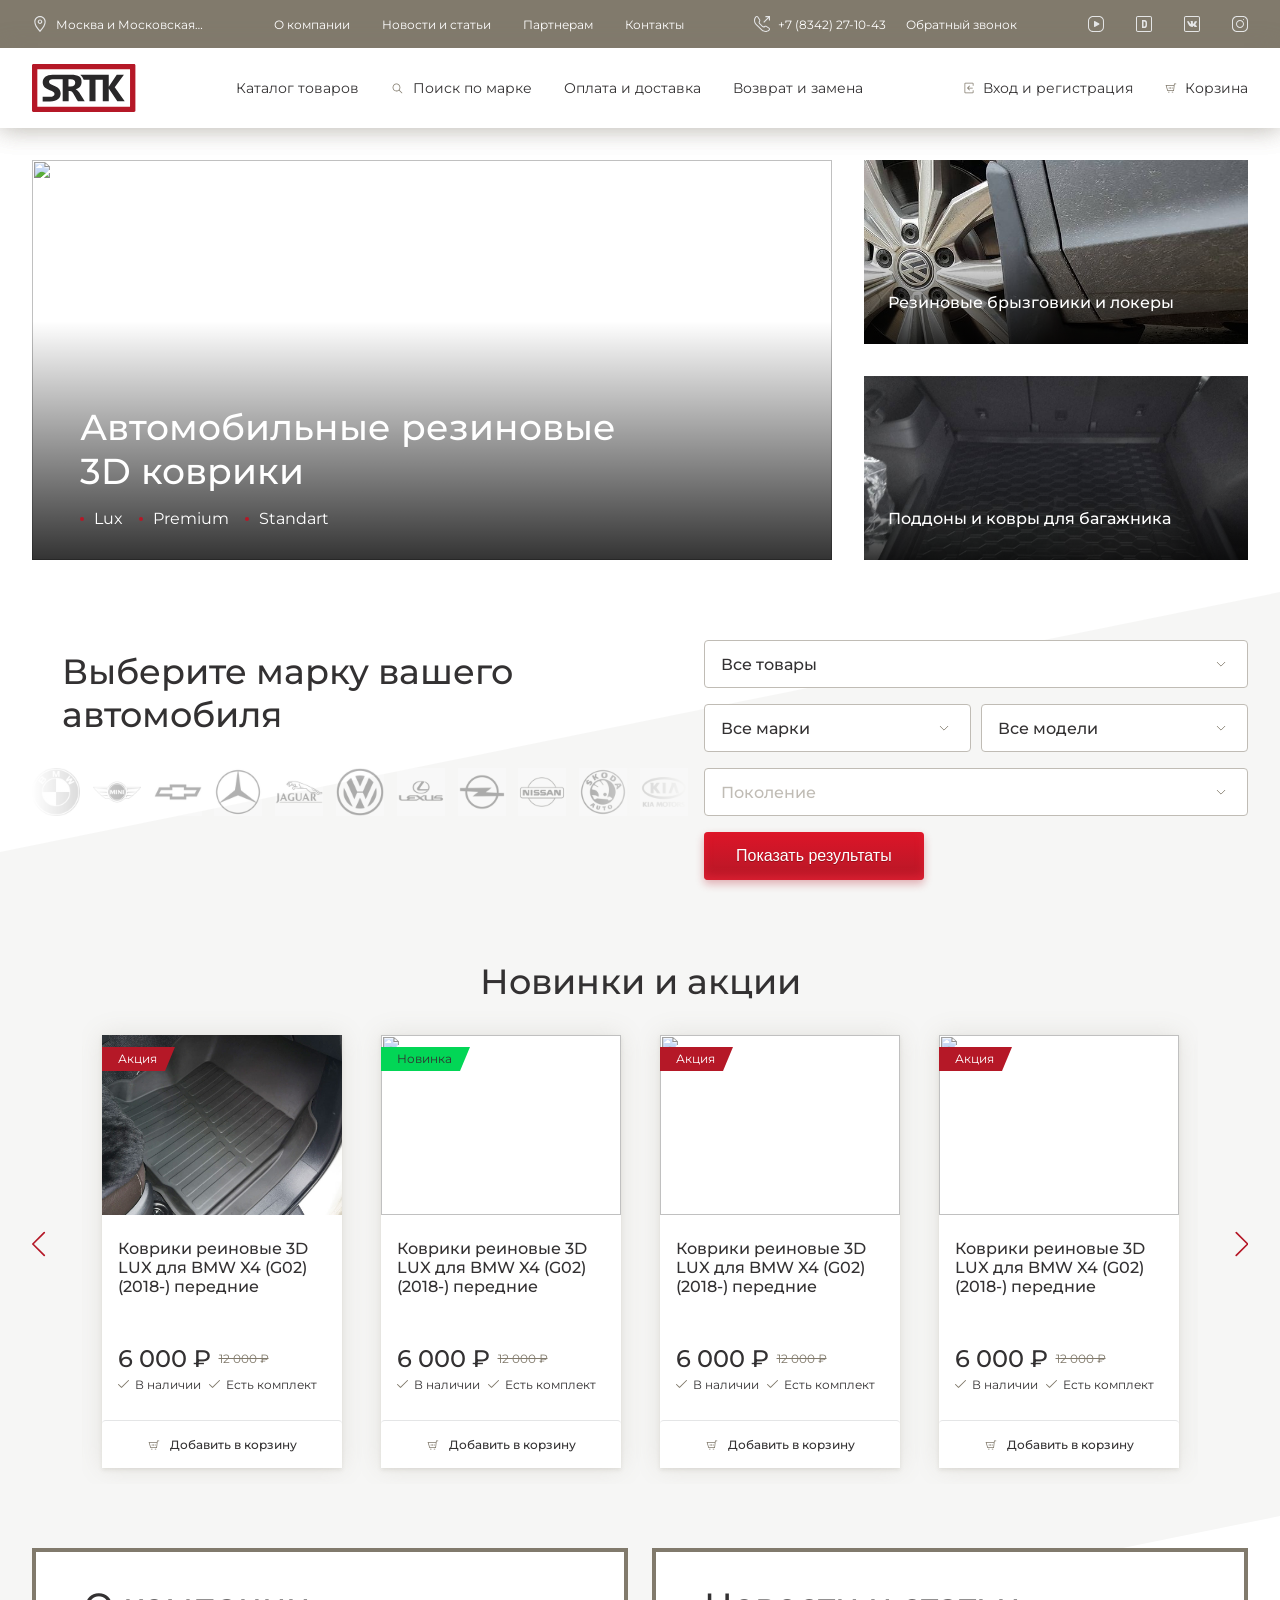
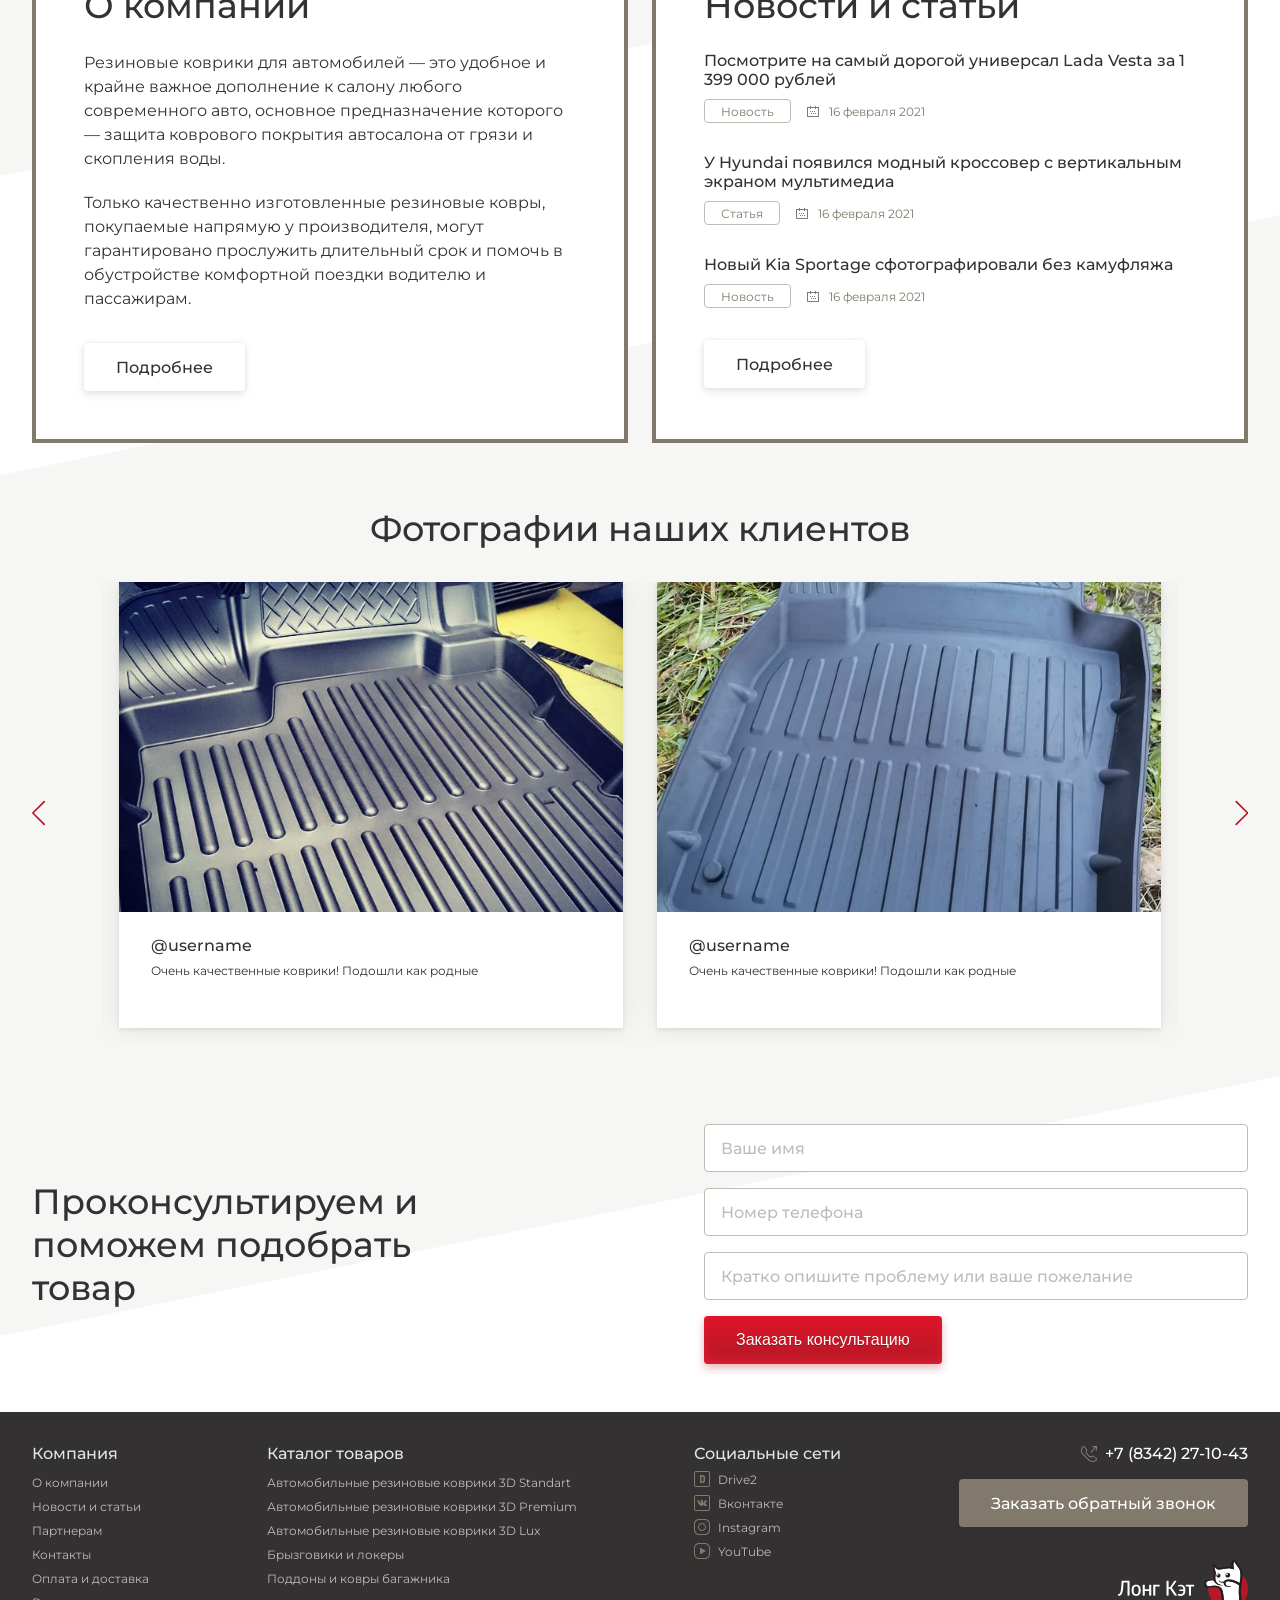
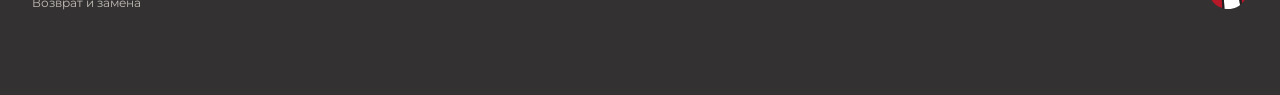
==== commit 0f08e8e5: "add pages" ====
--- a/app/index.html
+++ b/app/index.html
@@ -33,7 +33,7 @@
     <a href="index.html" class="logo"><img src="img/logo.svg" alt=""></a>
 
     <ul class="menu">
-        <li><a href="#">Каталог товаров</a></li>
+        <li><a href="catalog.html">Каталог товаров</a></li>
         <li>
             <a href="#">
                 <svg class="svg-icon">
@@ -42,8 +42,8 @@
                 Поиск по марке
             </a>
         </li>
-        <li><a href="#">Оплата и доставка</a></li>
-        <li><a href="#">Возврат и замена</a></li>
+        <li><a href="delivery.html">Оплата и доставка</a></li>
+        <li><a href="return.html">Возврат и замена</a></li>
     </ul>
 
     <ul class="home-menu">
@@ -136,7 +136,7 @@
             <a href="index.html" class="logo"><img src="img/logo.svg" alt=""></a>
 
             <ul class="menu">
-                <li><a href="#">Каталог товаров</a></li>
+                <li><a href="catalog.html">Каталог товаров</a></li>
                 <li>
                     <a href="#">
                         <svg class="svg-icon">
@@ -145,8 +145,8 @@
                         Поиск по марке
                     </a>
                 </li>
-                <li><a href="#">Оплата и доставка</a></li>
-                <li><a href="#">Возврат и замена</a></li>
+                <li><a href="delivery.html">Оплата и доставка</a></li>
+                <li><a href="return.html">Возврат и замена</a></li>
             </ul>
 
             <a href="#" class="links">
@@ -156,7 +156,7 @@
                 <span class="links-text">Вход и регистрация</span>
             </a>
 
-            <a href="#" class="links links-basket">
+            <a href="basket.html" class="links links-basket">
                 <svg class="svg-icon">
                     <use xlink:href="img/sprite.svg#basket"></use>
                 </svg>
@@ -177,7 +177,7 @@
         <div class="category-box">
             <img src="img/img1.png" alt="" class="category-box__img">
             <div class="category-box__content">
-                <a href="#" class="category-links">Автомобильные резиновые <br>
+                <a href="category.html" class="category-links">Автомобильные резиновые <br>
                     3D коврики</a>
                 <ul class="list-dots">
                     <li>Lux</li>
@@ -266,12 +266,12 @@
             <div class="slide">
                 <div class="news-card">
                     <span class="tag bg-red">Акция</span>
-                    <a href="#" class="news-card__img">
+                    <a href="product.html" class="news-card__img">
                         <img src="img/news1.png" alt="">
                     </a>
 
                     <div class="news-card__body">
-                        <a href="#" class="news-card__title">Коврики реиновые 3D LUX для BMW X4 (G02) (2018-)
+                        <a href="product.html" class="news-card__title">Коврики реиновые 3D LUX для BMW X4 (G02) (2018-)
                             передние</a>
                         <div class="price-wrapper">
                             <div class="new-price">6 000 ₽</div>
@@ -294,12 +294,12 @@
             <div class="slide">
                 <div class="news-card">
                     <span class="tag bg-green">Новинка</span>
-                    <a href="#" class="news-card__img">
+                    <a href="product.html" class="news-card__img">
                         <img src="img/news2.png" alt="">
                     </a>
 
                     <div class="news-card__body">
-                        <a href="#" class="news-card__title">Коврики реиновые 3D LUX для BMW X4 (G02) (2018-)
+                        <a href="product.html" class="news-card__title">Коврики реиновые 3D LUX для BMW X4 (G02) (2018-)
                             передние</a>
                         <div class="price-wrapper">
                             <div class="new-price">6 000 ₽</div>
@@ -322,12 +322,12 @@
             <div class="slide">
                 <div class="news-card">
                     <span class="tag bg-red">Акция</span>
-                    <a href="#" class="news-card__img">
+                    <a href="product.html" class="news-card__img">
                         <img src="img/news3.png" alt="">
                     </a>
 
                     <div class="news-card__body">
-                        <a href="#" class="news-card__title">Коврики реиновые 3D LUX для BMW X4 (G02) (2018-)
+                        <a href="product.html" class="news-card__title">Коврики реиновые 3D LUX для BMW X4 (G02) (2018-)
                             передние</a>
                         <div class="price-wrapper">
                             <div class="new-price">6 000 ₽</div>
@@ -350,12 +350,12 @@
             <div class="slide">
                 <div class="news-card">
                     <span class="tag bg-red">Акция</span>
-                    <a href="#" class="news-card__img">
+                    <a href="product.html" class="news-card__img">
                         <img src="img/news4.png" alt="">
                     </a>
 
                     <div class="news-card__body">
-                        <a href="#" class="news-card__title">Коврики реиновые 3D LUX для BMW X4 (G02) (2018-)
+                        <a href="product.html" class="news-card__title">Коврики реиновые 3D LUX для BMW X4 (G02) (2018-)
                             передние</a>
                         <div class="price-wrapper">
                             <div class="new-price">6 000 ₽</div>
@@ -378,12 +378,12 @@
             <div class="slide">
                 <div class="news-card">
                     <span class="tag bg-red">Акция</span>
-                    <a href="#" class="news-card__img">
+                    <a href="product.html" class="news-card__img">
                         <img src="img/news1.png" alt="">
                     </a>
 
                     <div class="news-card__body">
-                        <a href="#" class="news-card__title">Коврики реиновые 3D LUX для BMW X4 (G02) (2018-)
+                        <a href="product.html" class="news-card__title">Коврики реиновые 3D LUX для BMW X4 (G02) (2018-)
                             передние</a>
                         <div class="price-wrapper">
                             <div class="new-price">6 000 ₽</div>
@@ -421,7 +421,7 @@
                     пассажирам.</p>
             </div>
 
-            <a href="#" class="btn btn-white">Подробнее</a>
+            <a href="about.html" class="btn btn-white">Подробнее</a>
         </div>
 
         <div class="about-articles__box">
@@ -464,7 +464,7 @@
                     </div>
                 </div>
             </div>
-            <a href="#" class="btn btn-white">Подробнее</a>
+            <a href="news.html" class="btn btn-white">Подробнее</a>
         </div>
     </div>
 </div>
@@ -537,23 +537,23 @@
         <div class="footer-box">
             <h3>Компания</h3>
             <ul class="footer-menu">
-                <li><a href="#">О компании</a></li>
-                <li><a href="#">Новости и статьи</a></li>
-                <li><a href="#">Партнерам</a></li>
-                <li><a href="#">Контакты</a></li>
-                <li><a href="#">Оплата и доставка</a></li>
-                <li><a href="#">Возврат и замена</a></li>
+                <li><a href="about.html">О компании</a></li>
+                <li><a href="news.html">Новости и статьи</a></li>
+                <li><a href="partners.html">Партнерам</a></li>
+                <li><a href="contacts.html">Контакты</a></li>
+                <li><a href="delivery.html">Оплата и доставка</a></li>
+                <li><a href="return.html">Возврат и замена</a></li>
             </ul>
         </div>
 
         <div class="footer-box">
             <h3>Каталог товаров</h3>
             <ul class="footer-menu">
-                <li><a href="#">Автомобильные резиновые коврики 3D Standart</a></li>
-                <li><a href="#">Автомобильные резиновые коврики 3D Premium</a></li>
-                <li><a href="#">Автомобильные резиновые коврики 3D Lux</a></li>
-                <li><a href="#">Брызговики и локеры</a></li>
-                <li><a href="#">Поддоны и ковры багажника</a></li>
+                <li><a href="category.html">Автомобильные резиновые коврики 3D Standart</a></li>
+                <li><a href="category.html">Автомобильные резиновые коврики 3D Premium</a></li>
+                <li><a href="category.html">Автомобильные резиновые коврики 3D Lux</a></li>
+                <li><a href="category.html">Брызговики и локеры</a></li>
+                <li><a href="category.html">Поддоны и ковры багажника</a></li>
             </ul>
         </div>
 
--- a/app/css/main.css
+++ b/app/css/main.css
@@ -204,7 +204,9 @@
   padding: 0 32px;
   width: -webkit-fit-content;
   width: -moz-fit-content;
-  width: fit-content; }
+  width: fit-content;
+  -webkit-transition: .3s ease;
+  transition: .3s ease; }
 
 .btn-accent {
   -webkit-box-shadow: 0 4px 8px rgba(181, 24, 39, 0.32), inset 0px -4px 8px rgba(231, 34, 52, 0.8);
@@ -218,11 +220,19 @@
     background: linear-gradient(180deg, #B51827 0%, #DD1528 100%); }
 
 .btn-white {
-  -webkit-box-shadow: 0 0 4px rgba(192, 188, 181, 0.32), 0px 4px 8px rgba(129, 122, 108, 0.16);
-          box-shadow: 0 0 4px rgba(192, 188, 181, 0.32), 0px 4px 8px rgba(129, 122, 108, 0.16); }
+  -webkit-box-shadow: 0 0 4px rgba(192, 188, 181, 0.32), 0 4px 8px rgba(129, 122, 108, 0.16);
+          box-shadow: 0 0 4px rgba(192, 188, 181, 0.32), 0 4px 8px rgba(129, 122, 108, 0.16);
+  background: #fff; }
   .btn-white:hover {
     background: #B51827;
     color: #fff; }
+
+h1 {
+  width: 100%;
+  text-align: center;
+  margin: 0 auto 32px;
+  font-size: 36px;
+  font-weight: 500; }
 
 h2 {
   font-size: 35px;
@@ -350,6 +360,10 @@
     .home-menu li a {
       font-size: 12px;
       color: #fff; }
+      .home-menu li a:hover {
+        color: #333132; }
+    .home-menu li .active {
+      color: #333132; }
 
 .phone-wrapper {
   display: -webkit-box;
@@ -395,6 +409,10 @@
       -webkit-box-align: center;
           -ms-flex-align: center;
               align-items: center; }
+      .menu li a:hover {
+        color: #B51827; }
+    .menu li .current {
+      color: #B51827; }
   .menu .svg-icon {
     margin: 0 9.5px 0 0;
     fill: #817A6C;
@@ -512,6 +530,7 @@
       content: '';
       display: inline-block;
       width: 4px;
+      min-width: 4px;
       height: 4px;
       border-radius: 50%;
       background: #B51827;
@@ -935,21 +954,21 @@
 .gallery-clients-slider {
   padding: 0 70px; }
 
-.consultation:before {
-  background: url("../img/decor-bg3.svg") no-repeat center top;
-    background-size: 100%; }
-
-.consultation h2 {
-  max-width: 544px;
-  width: 100%; }
-
-.consultation .container {
-  -webkit-box-align: center;
-      -ms-flex-align: center;
-          align-items: center;
-  -webkit-box-pack: justify;
-      -ms-flex-pack: justify;
-          justify-content: space-between; }
+.consultation {
+  padding: 48px 0; }
+  .consultation:before {
+    background: url("../img/decor-bg3.svg") no-repeat center top;
+      background-size: 100%; }
+  .consultation h2 {
+    max-width: 415px;
+    width: 100%; }
+  .consultation .container {
+    -webkit-box-align: center;
+        -ms-flex-align: center;
+            align-items: center;
+    -webkit-box-pack: justify;
+        -ms-flex-pack: justify;
+            justify-content: space-between; }
 
 .form {
   max-width: 544px;
@@ -1090,6 +1109,275 @@
     height: 1px;
     background: #B51827; }
 
+.pagination {
+  width: 100%;
+  display: -webkit-box;
+  display: -ms-flexbox;
+  display: flex;
+  -webkit-box-align: center;
+      -ms-flex-align: center;
+          align-items: center;
+  -webkit-box-pack: center;
+      -ms-flex-pack: center;
+          justify-content: center;
+  -ms-flex-wrap: wrap;
+      flex-wrap: wrap;
+  margin: 0 auto 27px; }
+  .pagination li a {
+    display: -webkit-box;
+    display: -ms-flexbox;
+    display: flex;
+    -webkit-box-align: center;
+        -ms-flex-align: center;
+            align-items: center;
+    -webkit-box-pack: center;
+        -ms-flex-pack: center;
+            justify-content: center;
+    color: #333132;
+    font-size: 12px; }
+    .pagination li a .svg-icon {
+      margin: 0 13px 0 0;
+      width: 5px;
+      height: 10px;
+      fill: none;
+      stroke: #000000; }
+    .pagination li a:hover {
+      color: #B51827; }
+
+.delivery {
+  padding: 0 0 48px; }
+  .delivery .container {
+    -webkit-box-orient: vertical;
+    -webkit-box-direction: normal;
+        -ms-flex-direction: column;
+            flex-direction: column;
+    -webkit-box-align: center;
+        -ms-flex-align: center;
+            align-items: center; }
+
+.delivery-content {
+  width: 100%;
+  max-width: 592px;
+  margin: 0 auto; }
+
+.delivery-box {
+  margin: 0 0 24px; }
+  .delivery-box:last-child {
+    margin: 0; }
+  .delivery-box h3 {
+    margin: 0 0 16px;
+    font-size: 24px;
+    font-weight: 500; }
+  .delivery-box h4 {
+    font-size: 18px;
+    font-weight: 500;
+    margin: 0 0 16px; }
+  .delivery-box ul li {
+    width: 100%; }
+  .delivery-box .list-dots {
+    margin: 0 0 16px; }
+    .delivery-box .list-dots li {
+      margin: 0 0 16px;
+      -webkit-box-align: start;
+          -ms-flex-align: start;
+              align-items: flex-start; }
+      .delivery-box .list-dots li:before {
+        margin: 10px 10px 0 0; }
+      .delivery-box .list-dots li:last-child {
+        margin: 0; }
+
+.catalog-section h2 {
+  text-align: center;
+  margin: 0 auto 32px; }
+
+.list-number {
+  counter-reset: item; }
+  .list-number li {
+    margin: 0 0 16px;
+    display: -webkit-box;
+    display: -ms-flexbox;
+    display: flex;
+    -webkit-box-align: start;
+        -ms-flex-align: start;
+            align-items: flex-start; }
+    .list-number li:last-child {
+      margin: 0; }
+    .list-number li:before {
+      content: counters(item, ".") ". ";
+      counter-increment: item;
+      display: inline-block;
+      margin: 0 10px 0 0; }
+
+.subtitle {
+  margin: 0 auto 24px;
+  max-width: 592px;
+  width: 100%;
+  font-size: 24px;
+  font-weight: 500; }
+
+.img-wrapper {
+  margin: 0 auto 24px;
+  display: -webkit-box;
+  display: -ms-flexbox;
+  display: flex;
+  -webkit-box-align: center;
+      -ms-flex-align: center;
+          align-items: center;
+  -webkit-box-pack: center;
+      -ms-flex-pack: center;
+          justify-content: center;
+  max-width: 800px;
+  width: 100%;
+  max-height: 400px;
+  overflow: hidden; }
+  .img-wrapper img {
+    width: 100%;
+    height: 100%;
+    -o-object-fit: cover;
+       object-fit: cover; }
+
+.dealers .container {
+  -webkit-box-align: start;
+      -ms-flex-align: start;
+          align-items: flex-start; }
+
+.dealers h2 {
+  margin: 20px 0 0; }
+
+.partners .img-wrapper {
+  max-height: 428px; }
+
+.mail {
+  color: #B51827;
+  text-decoration: underline; }
+
+.phone-group {
+  display: -webkit-box;
+  display: -ms-flexbox;
+  display: flex;
+  -ms-flex-wrap: wrap;
+      flex-wrap: wrap;
+  -webkit-box-align: center;
+      -ms-flex-align: center;
+          align-items: center; }
+
+.phone-partners {
+  color: #333132;
+  margin: 0 5px 0 0; }
+  .phone-partners:last-child {
+    margin: 0; }
+  .phone-partners:hover {
+    color: #B51827; }
+
+.list-contacts li {
+  display: -webkit-box;
+  display: -ms-flexbox;
+  display: flex;
+  -ms-flex-wrap: wrap;
+      flex-wrap: wrap;
+  -webkit-box-align: center;
+      -ms-flex-align: center;
+          align-items: center;
+  margin: 0 0 8px; }
+  .list-contacts li:last-child {
+    margin: 0; }
+  .list-contacts li a {
+    margin: 0 5px 0 0; }
+    .list-contacts li a:last-child {
+      margin: 0; }
+
+.dealers-box {
+  margin: 32px 0 0; }
+  .dealers-box h3 {
+    font-size: 24px;
+    font-weight: 600;
+    margin: 0 0 16px; }
+
+.maps {
+  width: 100%;
+  max-width: 800px;
+  margin: 32px auto 0;
+  height: 400px; }
+  .maps iframe {
+    width: 100%;
+    height: 100%; }
+
+.list-requisites li {
+  width: 100%;
+  display: -webkit-box;
+  display: -ms-flexbox;
+  display: flex;
+  -webkit-box-align: center;
+      -ms-flex-align: center;
+          align-items: center;
+  -ms-flex-wrap: wrap;
+      flex-wrap: wrap;
+  margin: 0 0 16px; }
+  .list-requisites li:last-child {
+    margin: 0; }
+  .list-requisites li p {
+    color: #817A6C;
+    min-width: 80px;
+    margin: 0; }
+
+.news-section {
+  padding: 0 0 48px; }
+
+.news-wrapper {
+  max-width: 1008px;
+  margin: 0 auto; }
+
+.btn-load {
+  margin: 32px auto 0; }
+
+.news-box {
+  width: 100%;
+  margin: 0 0 32px;
+  display: none;
+  -webkit-box-align: start;
+      -ms-flex-align: start;
+          align-items: flex-start;
+  -ms-flex-wrap: wrap;
+      flex-wrap: wrap; }
+  .news-box:nth-child(-n+5) {
+    display: -webkit-box;
+    display: -ms-flexbox;
+    display: flex; }
+  .news-box:last-child {
+    margin: 0; }
+
+.news-box__photo {
+  width: 384px;
+  height: 240px;
+  overflow: hidden;
+  display: -webkit-box;
+  display: -ms-flexbox;
+  display: flex;
+  -webkit-box-align: center;
+      -ms-flex-align: center;
+          align-items: center;
+  -webkit-box-pack: center;
+      -ms-flex-pack: center;
+          justify-content: center; }
+  .news-box__photo img {
+    width: 100%;
+    height: 1005px;
+    -o-object-fit: cover;
+       object-fit: cover; }
+
+.news-box__content {
+  width: calc(100% - 384px);
+  padding: 0 0 0 32px; }
+  .news-box__content .box-text {
+    margin: 16px 0 0; }
+
+.news-box__title {
+  color: #333132;
+  font-size: 24px;
+  font-weight: 500;
+  margin: 0 0 8px;
+  max-width: 592px; }
+
 /*==========  Desktop First  ==========*/
 /* Large Devices, Wide Screens */
 @media only screen and (max-width: 1200px) {
@@ -1112,13 +1400,7 @@
   .news-slider, .gallery-clients-slider {
     padding: 0 30px; }
   .gallery-clients__box {
-    max-width: 95%; }
-  .form {
-    max-width: 450px; }
-  .consultation h2 {
-    max-width: none;
-    width: calc(100% - 450px);
-    padding: 0 30px 0 0; } }
+    max-width: 95%; } }
 
 /* Medium Devices, Desktops */
 @media only screen and (max-width: 992px) {
@@ -1148,7 +1430,8 @@
   h2 {
     font-size: 26px; }
   .box-text {
-    font-size: 14px; }
+    font-size: 14px;
+    line-height: 20px; }
   .about-articles__box {
     padding: 20px 25px; }
     .about-articles__box .btn {
@@ -1161,7 +1444,17 @@
     font-size: 14px;
     padding: 0 16px; }
   .btn-grey {
-    height: 42px; } }
+    height: 42px; }
+  .delivery {
+    padding: 0 0 30px; }
+  h1 {
+    font-size: 30px; }
+  .form {
+    max-width: 450px; }
+  .consultation h2 {
+    max-width: none;
+    width: calc(100% - 450px);
+    padding: 0 30px 0 0; } }
 
 /* Small Devices, Tablets */
 @media only screen and (max-width: 850px) {
@@ -1203,7 +1496,7 @@
     margin: 20px 0 0; }
   .select-brand__box {
     width: 100%; }
-  .decor-bg {
+  .decor-bg, .consultation {
     padding: 30px 0; }
   .about-articles__box {
     width: 100%;
@@ -1224,7 +1517,24 @@
     margin: 0 auto 30px;
     text-align: center; }
   input {
-    font-size: 14px; } }
+    font-size: 14px; }
+  .delivery-box h3, .dealers-box h3 {
+    font-size: 20px; }
+  h1 {
+    font-size: 26px;
+    margin: 0 auto 30px; }
+  .subtitle {
+    font-size: 20px; }
+  .news-box__photo {
+    width: 240px;
+    height: 200px; }
+  .news-box__content {
+    width: calc(100% - 240px);
+    padding: 0 0 0 20px; }
+  .news-box__title {
+    font-size: 18px; }
+  .news-section {
+    padding: 0 0 30px; } }
 
 /* Extra Small Devices, Phones */
 @media only screen and (max-width: 575px) {
@@ -1235,6 +1545,14 @@
   .gallery-clients__box {
     max-width: 90%; }
   .gallery-clients-slider {
+    padding: 0; }
+  .maps {
+    height: 300px; }
+  .news-box__photo {
+    margin: 0 auto 15px;
+    width: 100%; }
+  .news-box__content {
+    width: 100%;
     padding: 0; } }
 
 @media only screen and (max-width: 480px) {
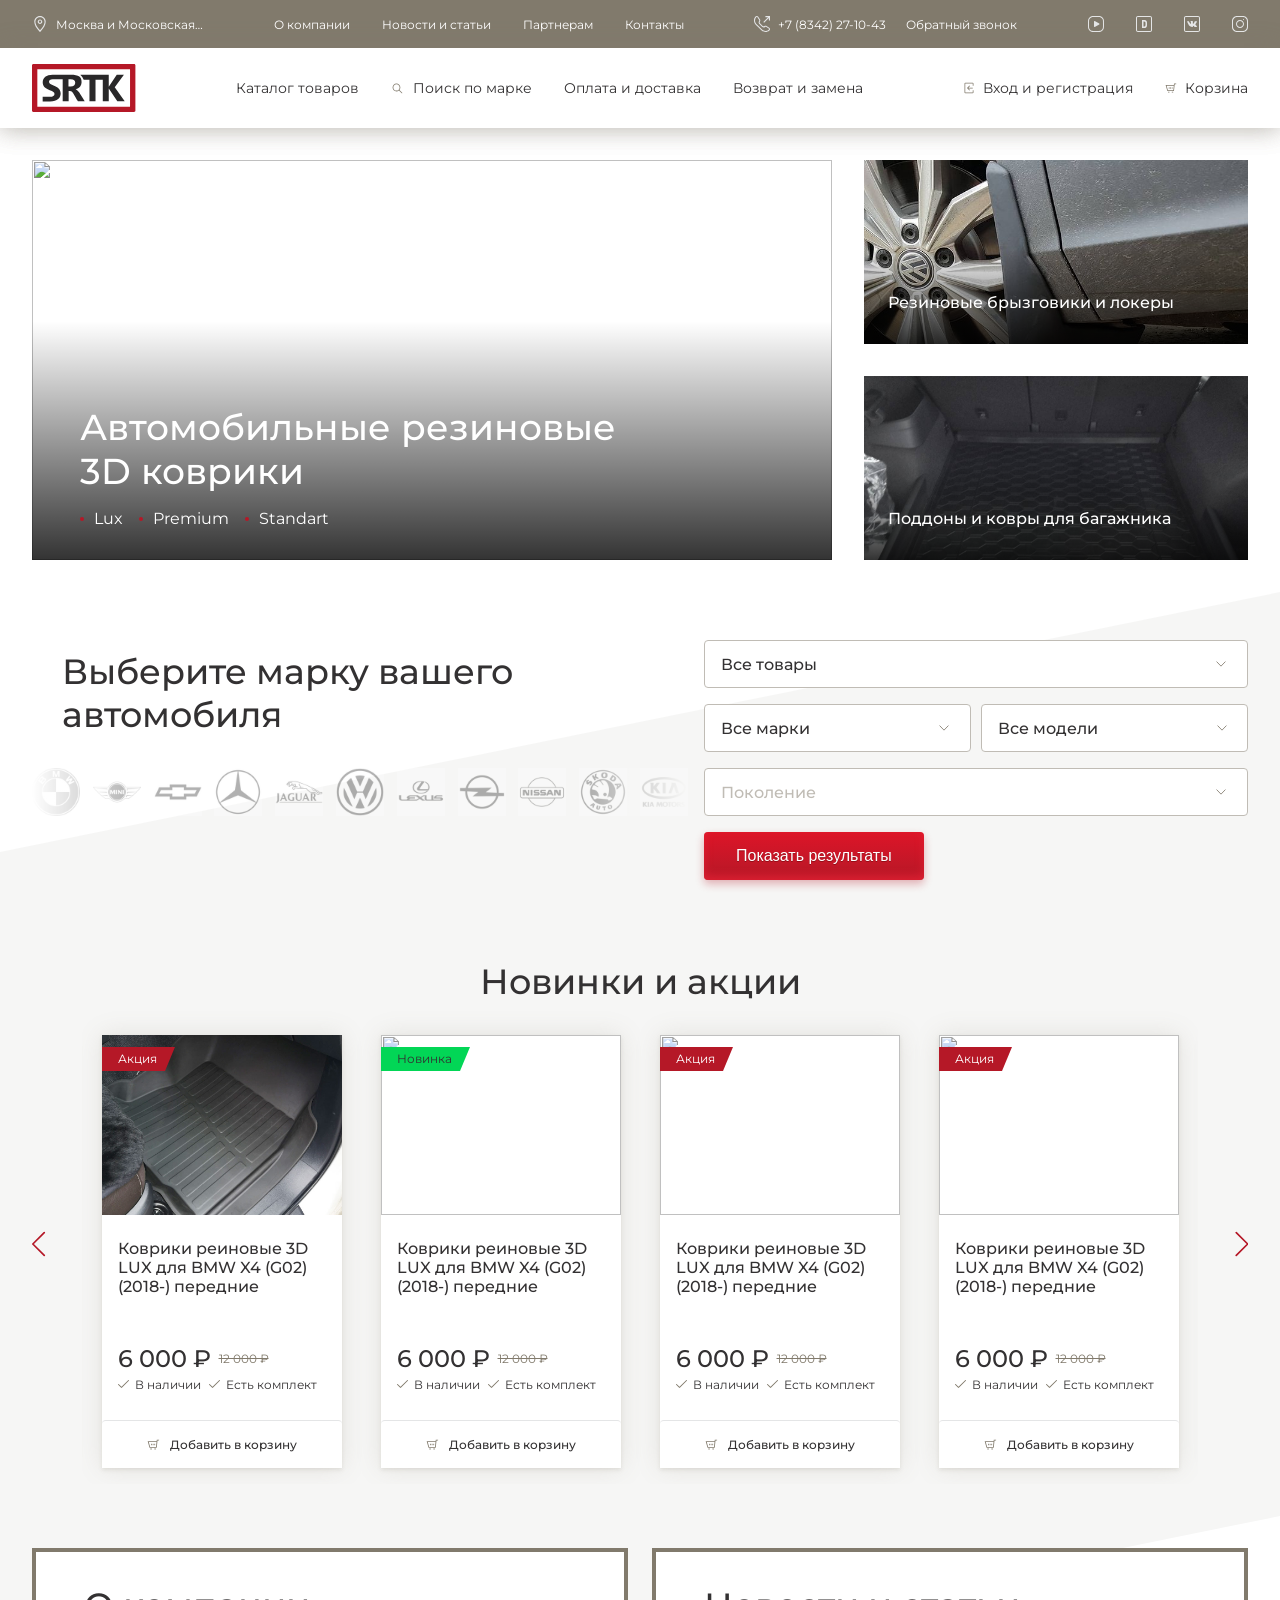
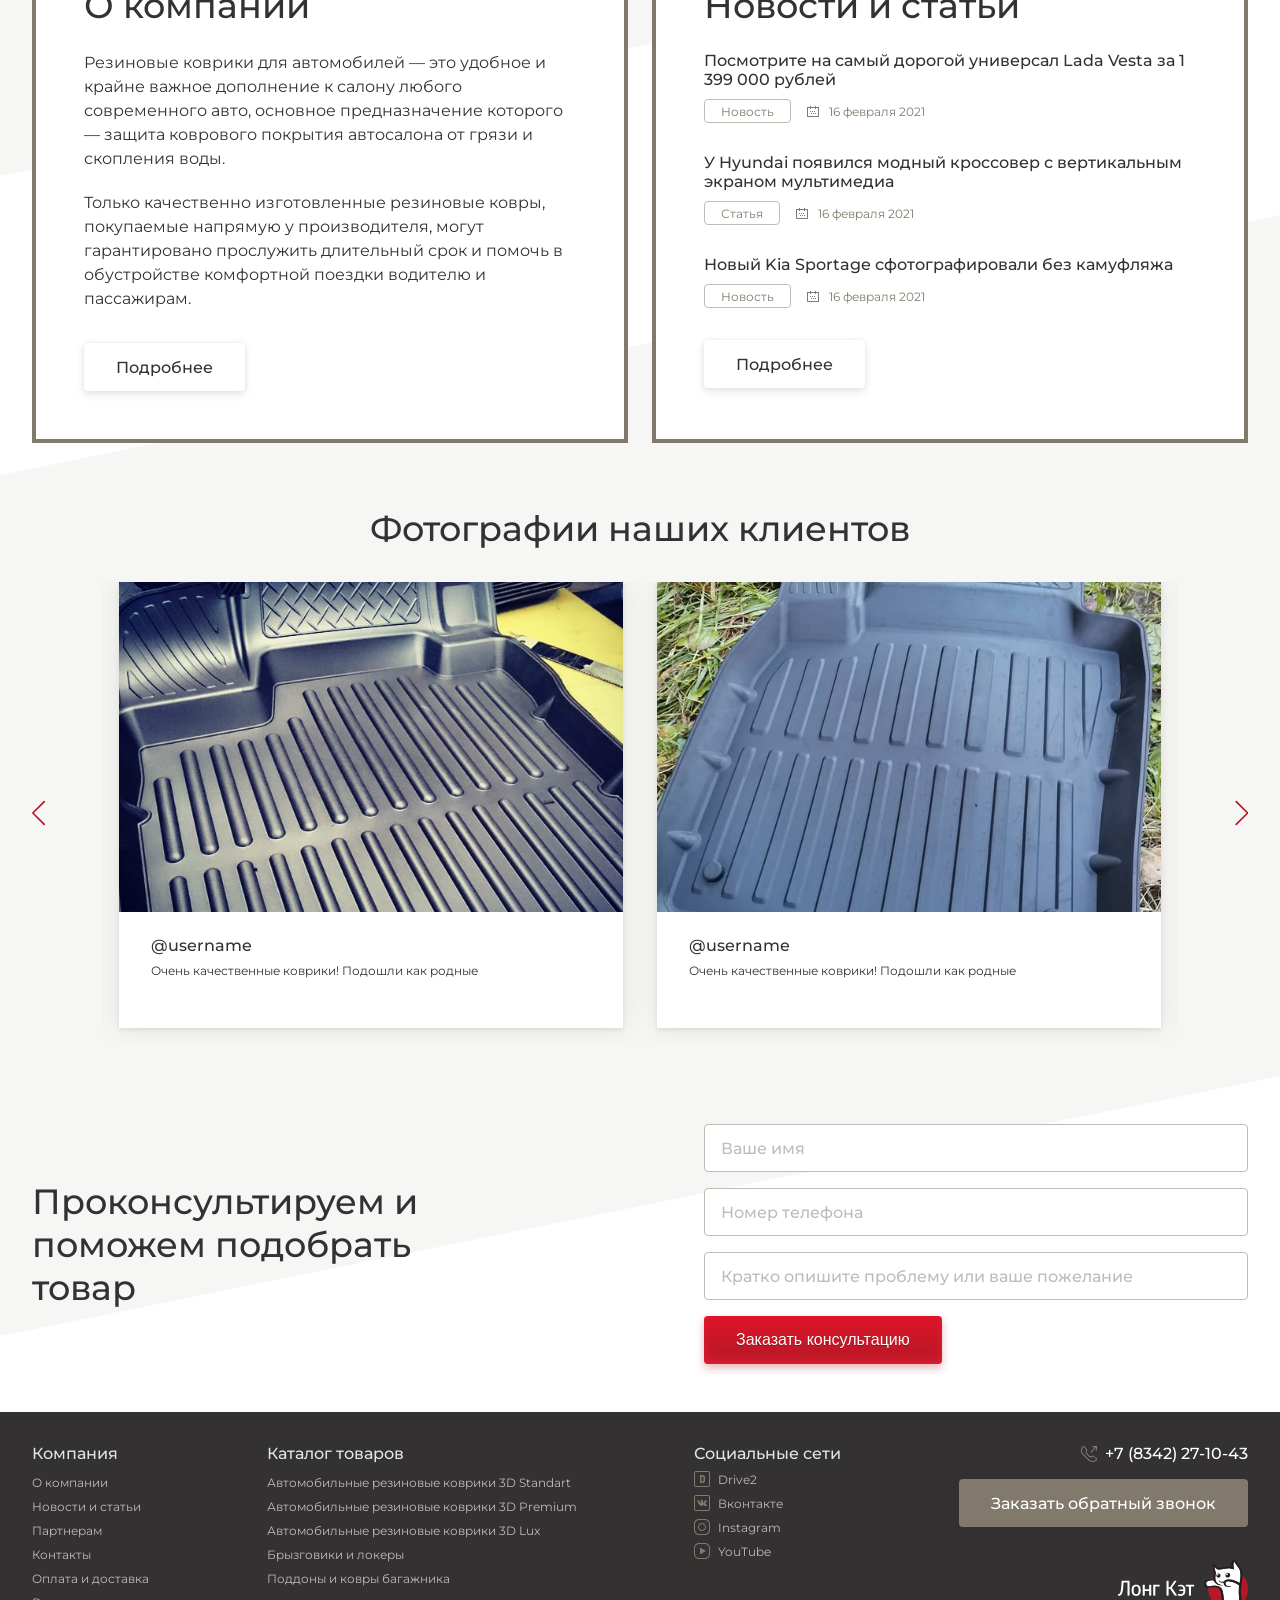
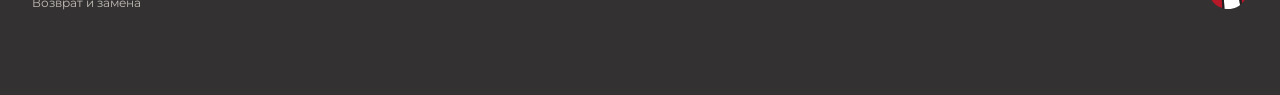
==== commit 2da638c2: "page +catalog" ====
--- a/app/index.html
+++ b/app/index.html
@@ -20,6 +20,7 @@
     <link rel="preconnect" href="https://fonts.gstatic.com">
     <link href="https://fonts.googleapis.com/css2?family=Montserrat:wght@100;200;300;400;500;600;700;800;900&display=swap"
           rel="stylesheet">
+    <link rel="stylesheet" href="https://cdn.jsdelivr.net/gh/fancyapps/fancybox@3.5.7/dist/jquery.fancybox.min.css" />
     <link rel="stylesheet" href="css/libs.min.css">
     <link rel="stylesheet" href="css/main.css">
 
@@ -225,20 +226,20 @@
         </div>
 
         <form method="post" class="form-selected">
-            <label class="label-select">
+            <label>
                 <select name="select" class="select">
                     <option value="Все товары">Все товары</option>
                     <option value="Все товары">Все товары</option>
                 </select>
             </label>
             <div class="form-group">
-                <label class="label-select">
+                <label>
                     <select name="select" class="select">
                         <option value="Все товары">Все марки</option>
                         <option value="Все товары">Все марки</option>
                     </select>
                 </label>
-                <label class="label-select">
+                <label>
                     <select name="select" class="select">
                         <option value="Все товары">Все модели</option>
                         <option value="Все товары">Все модели</option>
@@ -246,7 +247,7 @@
                 </label>
             </div>
 
-            <label class="label-select">
+            <label>
                 <select name="select" class="select select-disabled">
                     <option value="Все товары">Поколение</option>
                     <option value="Все товары">Поколение</option>
@@ -604,6 +605,7 @@
 <script src="js/jquery.min.js"></script>
 <script src="js/libs.min.js"></script>
 <script src="https://cdnjs.cloudflare.com/ajax/libs/jquery.maskedinput/1.4.1/jquery.maskedinput.min.js"></script>
+<script src="https://cdn.jsdelivr.net/gh/fancyapps/fancybox@3.5.7/dist/jquery.fancybox.min.js"></script>
 <script src="js/common.js"></script>
 
 </body>
--- a/app/css/main.css
+++ b/app/css/main.css
@@ -130,25 +130,22 @@
   font-size: 16px;
   font-weight: 500;
   border: 1px solid #C0BCB5;
-  background: #fff;
-  cursor: pointer; }
-
-.label-select {
-  position: relative; }
-  .label-select:after {
-    content: '';
-    position: absolute;
-    top: 50%;
-    -webkit-transform: translate(0, -50%);
-            transform: translate(0, -50%);
-    background: url("../img/select-arrow.svg") no-repeat center;
-      background-size: 10px;
-    width: 10px;
-    height: 5px;
-    right: 22px; }
+  cursor: pointer;
+  background: #fff url("../img/select-arrow.svg") no-repeat 96% center;
+    background-size: 10px; }
+
+select:disabled {
+  opacity: .3; }
 
 .select-disabled {
   color: #C0BCB5; }
+
+.btn:disabled {
+  background: #E4E5E6;
+  -webkit-box-shadow: none;
+          box-shadow: none;
+  color: #C0BCB5;
+  text-shadow: none; }
 
 label {
   display: block;
@@ -590,6 +587,8 @@
       flex-wrap: wrap; }
   .form-group label {
     width: 49%; }
+  .form-group select {
+    background-position: 92% center; }
 
 .select-brand__box {
   width: calc(100% - 544px);
@@ -794,8 +793,8 @@
     color: #B51827; }
   .btn-add-card .svg-icon {
     margin: 0 9px 0 0;
-    width: 14px;
-    height: 12px;
+    width: 15px;
+    height: 13px;
     fill: #817A6C; }
 
 .slick-prev {
@@ -951,7 +950,7 @@
   font-size: 16px;
   font-weight: 500; }
 
-.gallery-clients-slider {
+.gallery-clients-slider, .article-gallery__slider {
   padding: 0 70px; }
 
 .consultation {
@@ -1378,8 +1377,98 @@
   margin: 0 0 8px;
   max-width: 592px; }
 
+.article-gallery {
+  margin: 28px 0 0;
+  width: 100%; }
+  .article-gallery h4 {
+    margin: 0 auto 24px;
+    font-size: 18px;
+    text-align: center;
+    font-weight: 500; }
+
+.article-gallery__item {
+  display: -webkit-box;
+  display: -ms-flexbox;
+  display: flex;
+  -webkit-box-align: center;
+      -ms-flex-align: center;
+          align-items: center;
+  -webkit-box-pack: center;
+      -ms-flex-pack: center;
+          justify-content: center;
+  margin: 0 auto 24px;
+  max-width: 94%;
+  height: 330px;
+  overflow: hidden; }
+  .article-gallery__item img {
+    width: 100%;
+    height: 100%;
+    -o-object-fit: cover;
+       object-fit: cover; }
+
+.form-sorting {
+  width: 100%;
+  display: -webkit-box;
+  display: -ms-flexbox;
+  display: flex;
+  -webkit-box-align: start;
+      -ms-flex-align: start;
+          align-items: flex-start;
+  -ms-flex-wrap: wrap;
+      flex-wrap: wrap;
+  -webkit-box-pack: center;
+      -ms-flex-pack: center;
+          justify-content: center; }
+  .form-sorting label {
+    margin: 0 16px 32px 0;
+    width: 264px; }
+  .form-sorting select {
+    background-position: 94% center; }
+  .form-sorting button {
+    margin: 0 0 32px;
+    max-width: 142px;
+    width: 100%; }
+
+.catalog-wrapper {
+  padding: 16px 0 48px;
+  width: 100%;
+  background: url("../img/decor-bg4.svg") no-repeat center;
+    background-size: 100%; }
+  .catalog-wrapper .container {
+    padding: 0 65px; }
+  .catalog-wrapper .wrapper-row {
+    width: calc(100% - 336px);
+    padding: 0 0 0 32px;
+    -webkit-box-pack: justify;
+        -ms-flex-pack: justify;
+            justify-content: space-between; }
+  .catalog-wrapper h3 {
+    font-size: 24px;
+    margin: 0 0 16px; }
+  .catalog-wrapper .news-card {
+    margin: 0 0 32px; }
+
+.catalog-wrapper__content {
+  max-width: 336px;
+  width: 100%; }
+
+.wrapper-row {
+  display: -webkit-box;
+  display: -ms-flexbox;
+  display: flex;
+  -webkit-box-align: stretch;
+      -ms-flex-align: stretch;
+          align-items: stretch;
+  -ms-flex-wrap: wrap;
+      flex-wrap: wrap;
+  width: 100%; }
+
 /*==========  Desktop First  ==========*/
 /* Large Devices, Wide Screens */
+@media only screen and (max-width: 1230px) {
+  .catalog-wrapper .container {
+    padding: 0 15px; } }
+
 @media only screen and (max-width: 1200px) {
   .home-menu li, .menu li, header .list-social li {
     margin: 0 15px 0 0; }
@@ -1397,12 +1486,24 @@
       .list-mark li img {
         max-width: 48px;
         margin: 0 auto; }
-  .news-slider, .gallery-clients-slider {
+  .news-slider, .gallery-clients-slider, .article-gallery__slider {
     padding: 0 30px; }
   .gallery-clients__box {
-    max-width: 95%; } }
+    max-width: 95%; }
+  .catalog-wrapper__content {
+    max-width: 300px; }
+  .catalog-wrapper .wrapper-row {
+    width: calc(100% - 300px); } }
 
 /* Medium Devices, Desktops */
+@media only screen and (max-width: 1100px) {
+  .catalog-wrapper__content {
+    margin: 0 0 20px;
+    max-width: none; }
+  .catalog-wrapper .wrapper-row {
+    width: 100%;
+    padding: 0; } }
+
 @media only screen and (max-width: 992px) {
   .menu, .header-bottom {
     font-size: 12px; }
@@ -1454,7 +1555,9 @@
   .consultation h2 {
     max-width: none;
     width: calc(100% - 450px);
-    padding: 0 30px 0 0; } }
+    padding: 0 30px 0 0; }
+  .form-sorting label {
+    width: 220px; } }
 
 /* Small Devices, Tablets */
 @media only screen and (max-width: 850px) {
@@ -1534,7 +1637,28 @@
   .news-box__title {
     font-size: 18px; }
   .news-section {
-    padding: 0 0 30px; } }
+    padding: 0 0 30px; }
+  .article-gallery__item {
+    height: 250px; }
+  .img-wrapper {
+    max-height: 300px; }
+  .catalog-wrapper .wrapper-row {
+    -ms-flex-pack: distribute;
+        justify-content: space-around; }
+  .form-sorting {
+    -webkit-box-pack: justify;
+        -ms-flex-pack: justify;
+            justify-content: space-between; }
+    .form-sorting label {
+      width: 49%;
+      margin: 0 0 20px; }
+    .form-sorting button {
+      max-width: 49%; }
+  select {
+    height: 40px;
+    font-size: 14px; }
+  .catalog-wrapper {
+    padding: 24px 0; } }
 
 /* Extra Small Devices, Phones */
 @media only screen and (max-width: 575px) {
@@ -1546,6 +1670,8 @@
     max-width: 90%; }
   .gallery-clients-slider {
     padding: 0; }
+  .article-gallery__slider {
+    padding: 0 15px; }
   .maps {
     height: 300px; }
   .news-box__photo {
@@ -1553,7 +1679,11 @@
     width: 100%; }
   .news-box__content {
     width: 100%;
-    padding: 0; } }
+    padding: 0; }
+  .form-sorting label, .form-sorting button {
+    margin: 0 0 20px;
+    width: 100%;
+    max-width: none; } }
 
 @media only screen and (max-width: 480px) {
   header .list-social {
@@ -1562,7 +1692,9 @@
     width: 100%; }
   select {
     font-size: 14px;
-    padding: 0 14px; } }
+    padding: 0 14px; }
+  .form-group select {
+    background-position: 96% center; } }
 
 @media only screen and (max-width: 420px) {
   .header-bottom .links-text {
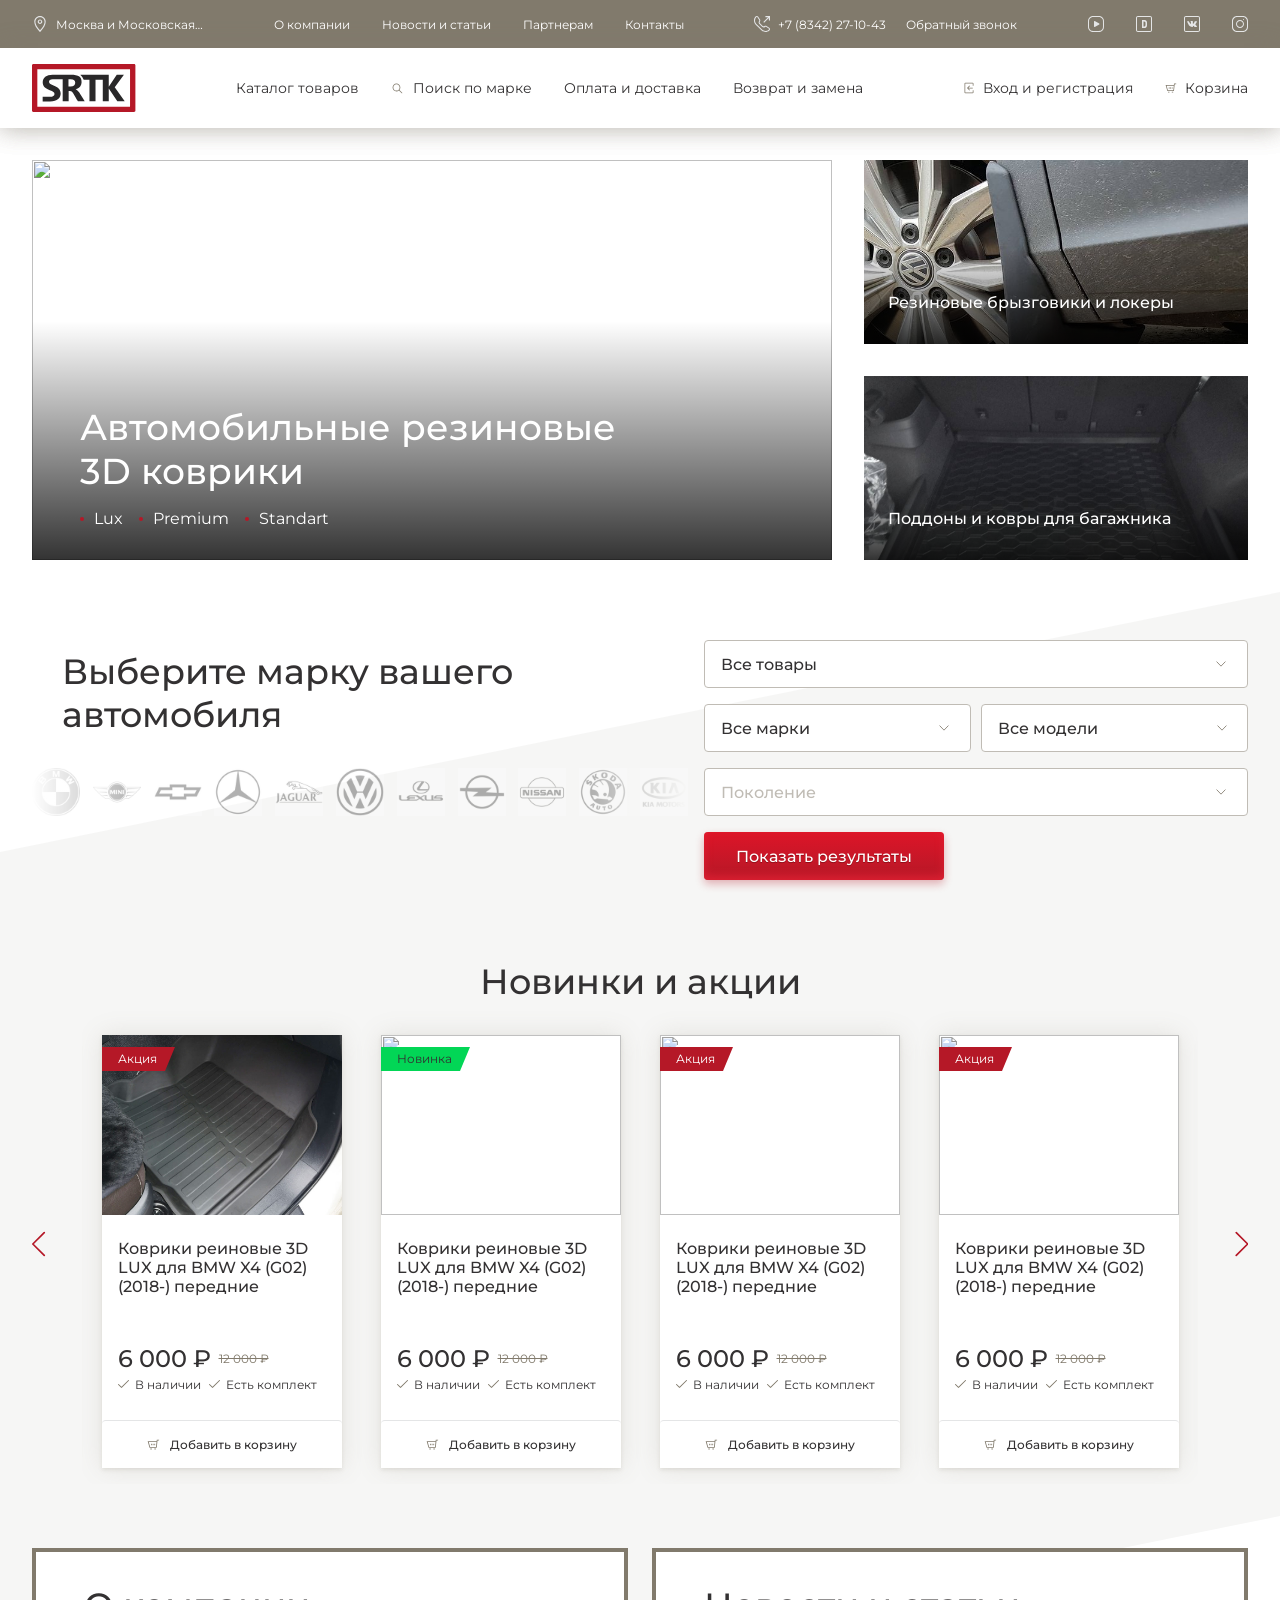
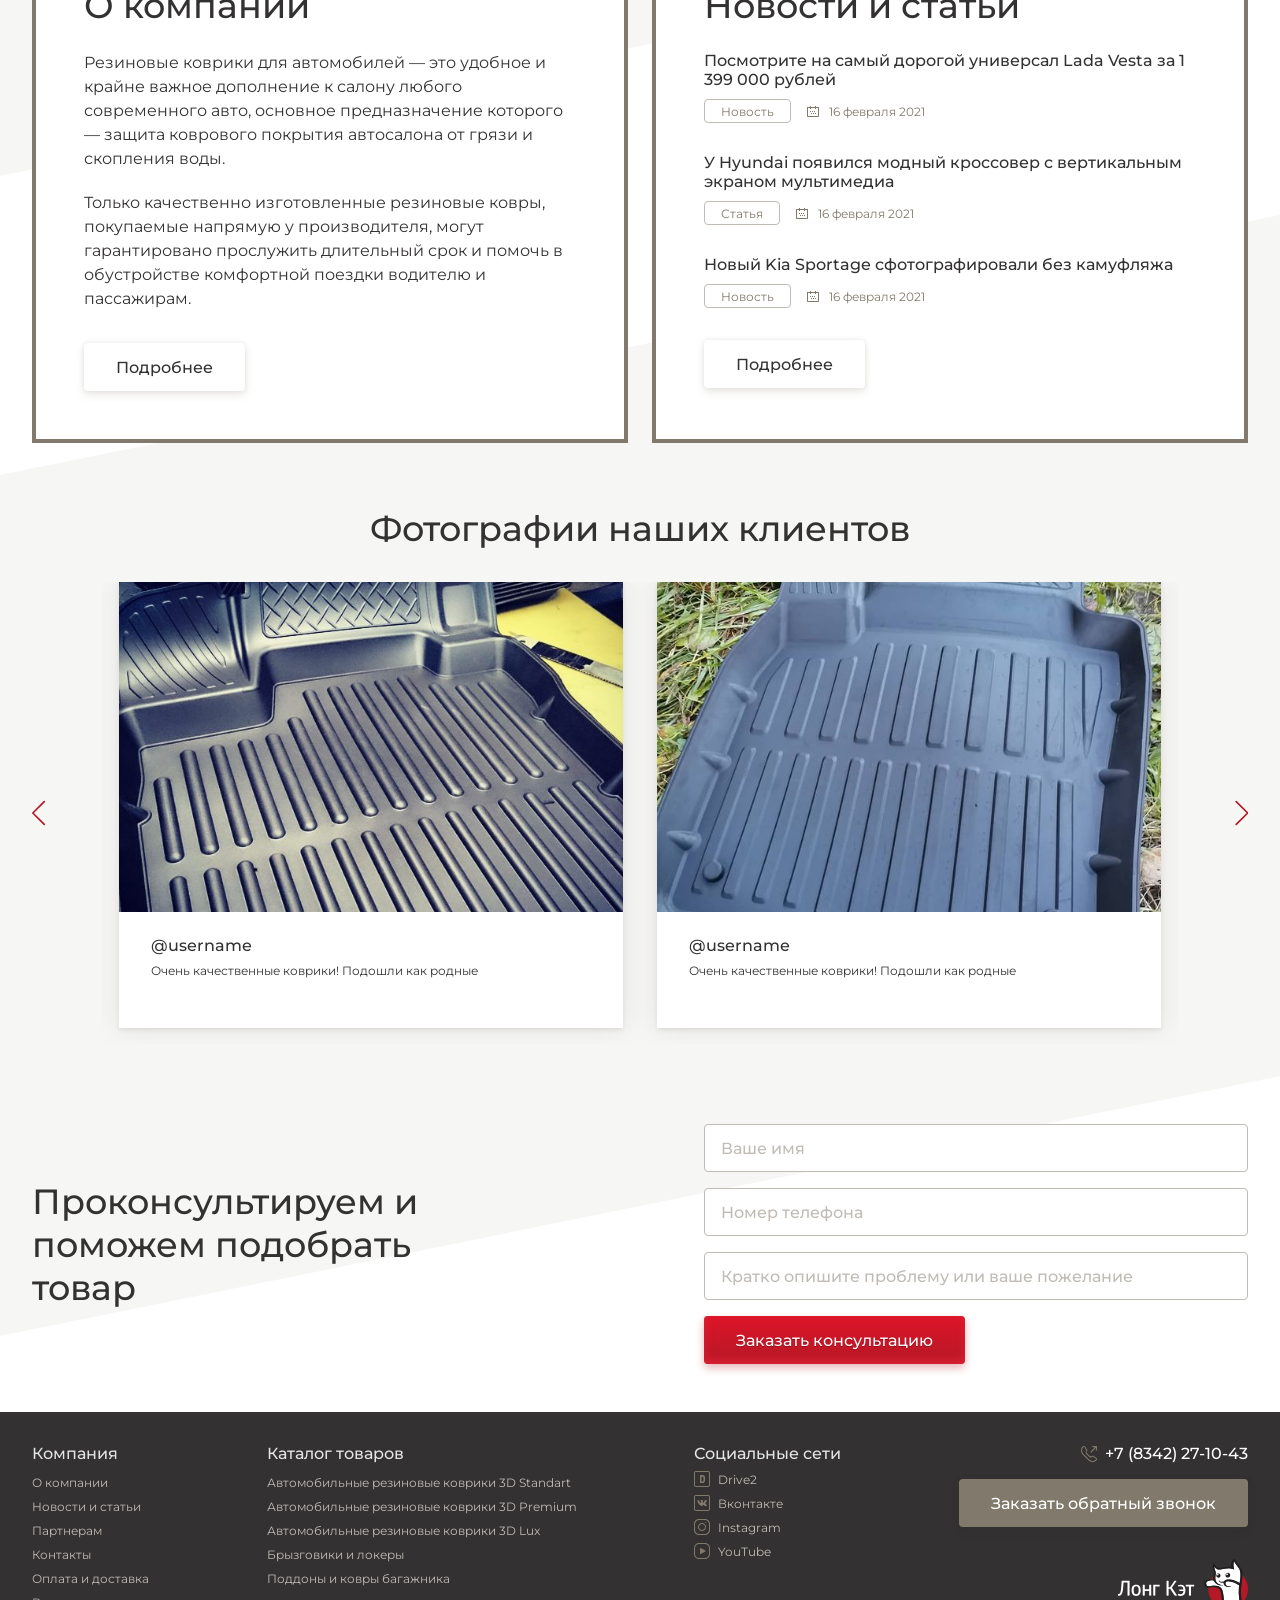
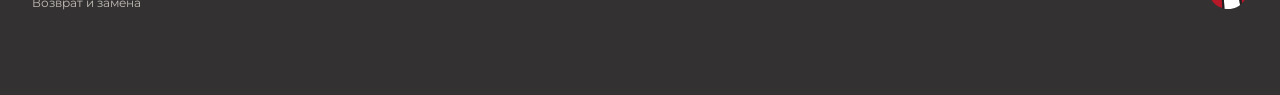
==== commit 8c6f7eb3: "page +category" ====
--- a/app/index.html
+++ b/app/index.html
@@ -8,7 +8,7 @@
     <meta name="viewport" content="width=device-width, initial-scale=1, maximum-scale=1">
 
     <meta property="og:image" content="path/to/image.jpg">
-    <link rel="shortcut icon" href="img/favicon/favicon.ico" type="image/x-icon">
+    <link rel="shortcut icon" href="img/favicon/favicon.svg" type="image/x-icon">
 
     <!-- Chrome, Firefox OS and Opera -->
     <meta name="theme-color" content="#000">
--- a/app/css/main.css
+++ b/app/css/main.css
@@ -157,7 +157,8 @@
   padding: 0;
   -webkit-box-sizing: border-box;
           box-sizing: border-box;
-  cursor: pointer; }
+  cursor: pointer;
+  font-family: "Montserrat", sans-serif; }
   button:focus {
     -webkit-box-shadow: none;
             box-shadow: none; }
@@ -1122,26 +1123,30 @@
   -ms-flex-wrap: wrap;
       flex-wrap: wrap;
   margin: 0 auto 27px; }
-  .pagination li a {
-    display: -webkit-box;
-    display: -ms-flexbox;
-    display: flex;
-    -webkit-box-align: center;
-        -ms-flex-align: center;
-            align-items: center;
-    -webkit-box-pack: center;
-        -ms-flex-pack: center;
-            justify-content: center;
-    color: #333132;
-    font-size: 12px; }
-    .pagination li a .svg-icon {
-      margin: 0 13px 0 0;
-      width: 5px;
-      height: 10px;
-      fill: none;
-      stroke: #000000; }
-    .pagination li a:hover {
-      color: #B51827; }
+  .pagination li {
+    margin: 0 32px 0 0; }
+    .pagination li:last-child {
+      margin: 0; }
+    .pagination li a {
+      display: -webkit-box;
+      display: -ms-flexbox;
+      display: flex;
+      -webkit-box-align: center;
+          -ms-flex-align: center;
+              align-items: center;
+      -webkit-box-pack: center;
+          -ms-flex-pack: center;
+              justify-content: center;
+      color: #333132;
+      font-size: 12px; }
+      .pagination li a .svg-icon {
+        margin: 0 13px 0 0;
+        width: 5px;
+        height: 10px;
+        fill: none;
+        stroke: #000000; }
+      .pagination li a:hover {
+        color: #B51827; }
 
 .delivery {
   padding: 0 0 48px; }
@@ -1438,21 +1443,38 @@
     padding: 0 65px; }
   .catalog-wrapper .wrapper-row {
     width: calc(100% - 336px);
-    padding: 0 0 0 32px;
-    -webkit-box-pack: justify;
-        -ms-flex-pack: justify;
-            justify-content: space-between; }
+    padding: 0 0 0 32px; }
   .catalog-wrapper h3 {
     font-size: 24px;
     margin: 0 0 16px; }
   .catalog-wrapper .news-card {
-    margin: 0 0 32px; }
+    margin: 0 0 32px;
+    width: 100%; }
 
 .catalog-wrapper__content {
   max-width: 336px;
   width: 100%; }
 
+.col-3 {
+  width: 33.3%;
+  padding: 0 8px; }
+
+.col-4 {
+  width: 25%;
+  padding: 0 8px; }
+
 .wrapper-row {
+  display: -webkit-box;
+  display: -ms-flexbox;
+  display: flex;
+  -webkit-box-align: start;
+      -ms-flex-align: start;
+          align-items: flex-start;
+  -ms-flex-wrap: wrap;
+      flex-wrap: wrap;
+  width: 100%; }
+
+.row {
   display: -webkit-box;
   display: -ms-flexbox;
   display: flex;
@@ -1461,7 +1483,24 @@
           align-items: stretch;
   -ms-flex-wrap: wrap;
       flex-wrap: wrap;
-  width: 100%; }
+  margin: 0 -8px; }
+
+.category-section {
+  padding: 0 0 48px; }
+  .category-section .news-card {
+    margin: 0 auto 16px; }
+  .category-section .container {
+    padding: 0 110px; }
+
+.btn-load-card {
+  margin: 16px auto 0; }
+
+.category-col {
+  display: none; }
+  .category-col:nth-child(-n+16) {
+    display: block; }
+  .category-col .news-card {
+    width: 100%; }
 
 /*==========  Desktop First  ==========*/
 /* Large Devices, Wide Screens */
@@ -1493,7 +1532,9 @@
   .catalog-wrapper__content {
     max-width: 300px; }
   .catalog-wrapper .wrapper-row {
-    width: calc(100% - 300px); } }
+    width: calc(100% - 300px); }
+  .category-section .container {
+    padding: 0 15px; } }
 
 /* Medium Devices, Desktops */
 @media only screen and (max-width: 1100px) {
@@ -1557,7 +1598,9 @@
     width: calc(100% - 450px);
     padding: 0 30px 0 0; }
   .form-sorting label {
-    width: 220px; } }
+    width: 220px; }
+  .col-4 {
+    width: 33.3%; } }
 
 /* Small Devices, Tablets */
 @media only screen and (max-width: 850px) {
@@ -1658,7 +1701,11 @@
     height: 40px;
     font-size: 14px; }
   .catalog-wrapper {
-    padding: 24px 0; } }
+    padding: 24px 0; }
+  .col-3, .col-4 {
+    width: 50%; }
+  .category-section {
+    padding: 0 0 30px; } }
 
 /* Extra Small Devices, Phones */
 @media only screen and (max-width: 575px) {
@@ -1694,7 +1741,9 @@
     font-size: 14px;
     padding: 0 14px; }
   .form-group select {
-    background-position: 96% center; } }
+    background-position: 96% center; }
+  .col-3, .col-4 {
+    width: 100%; } }
 
 @media only screen and (max-width: 420px) {
   .header-bottom .links-text {
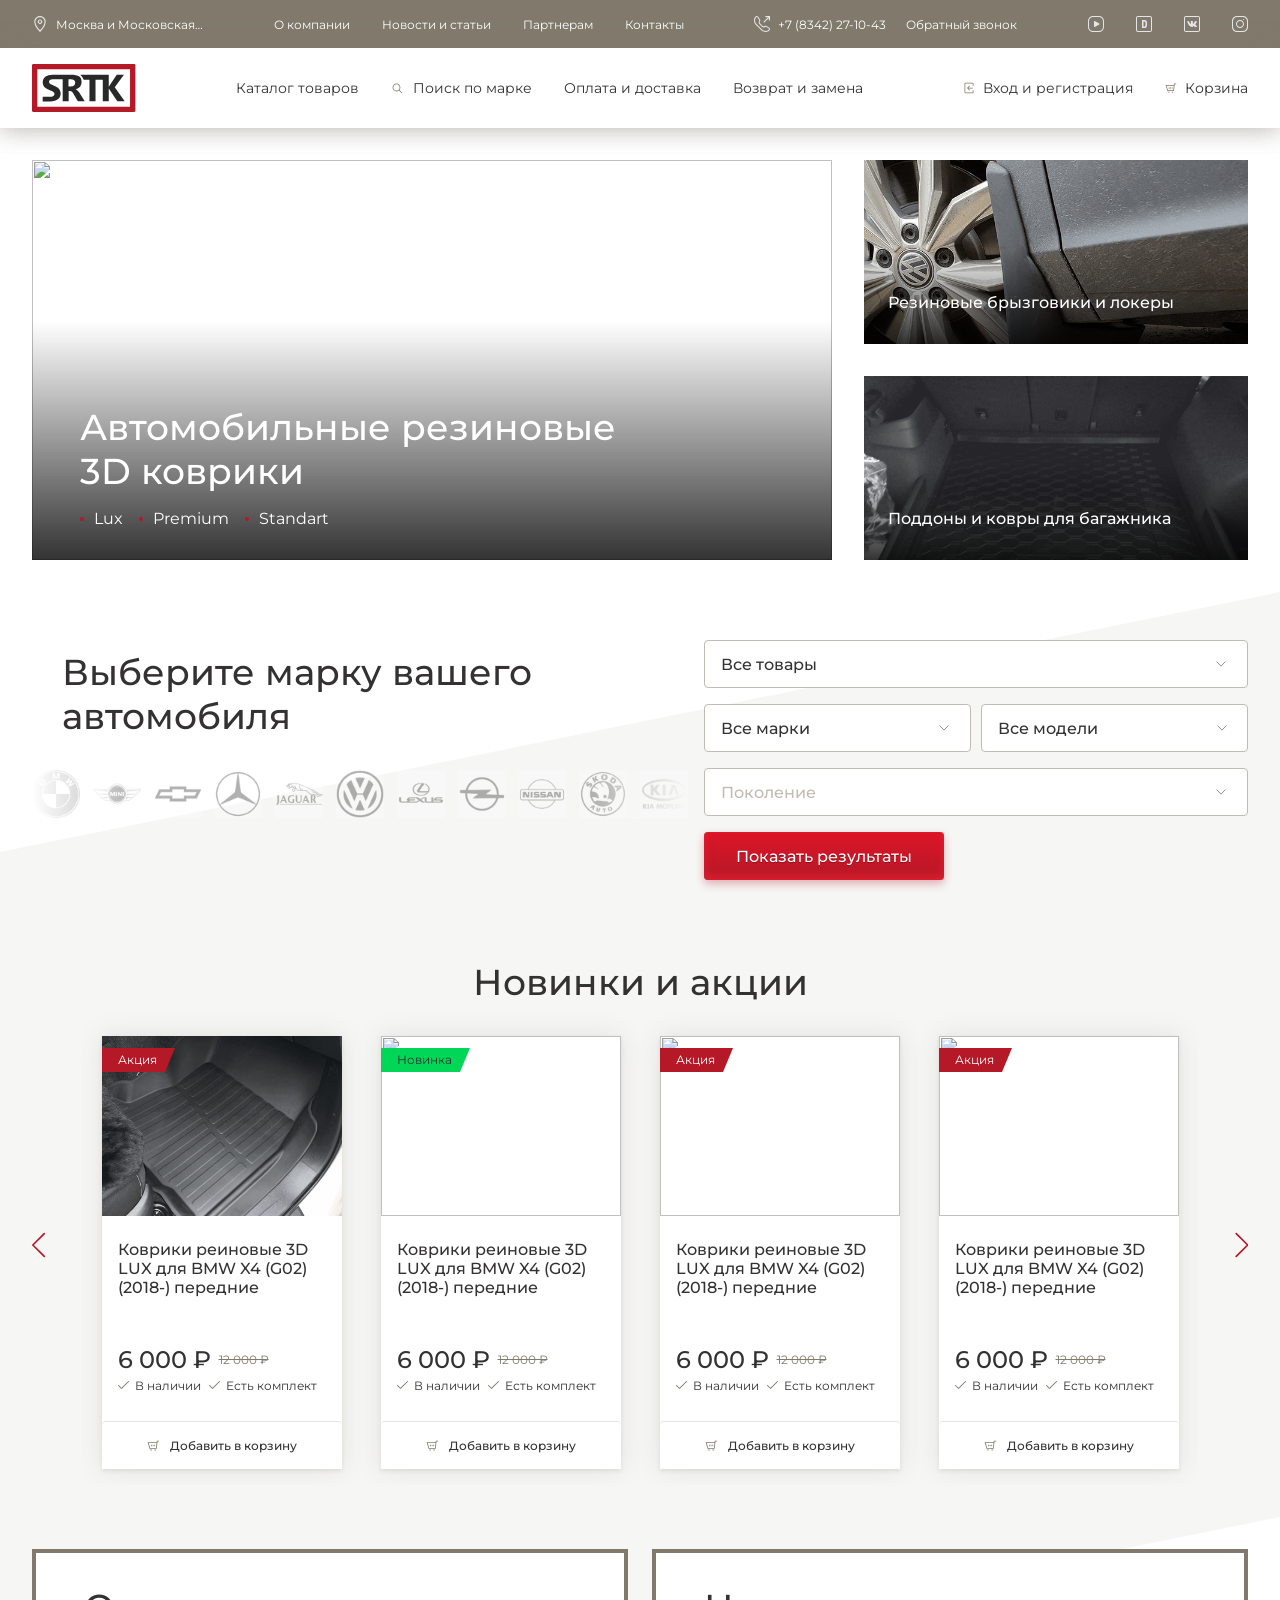
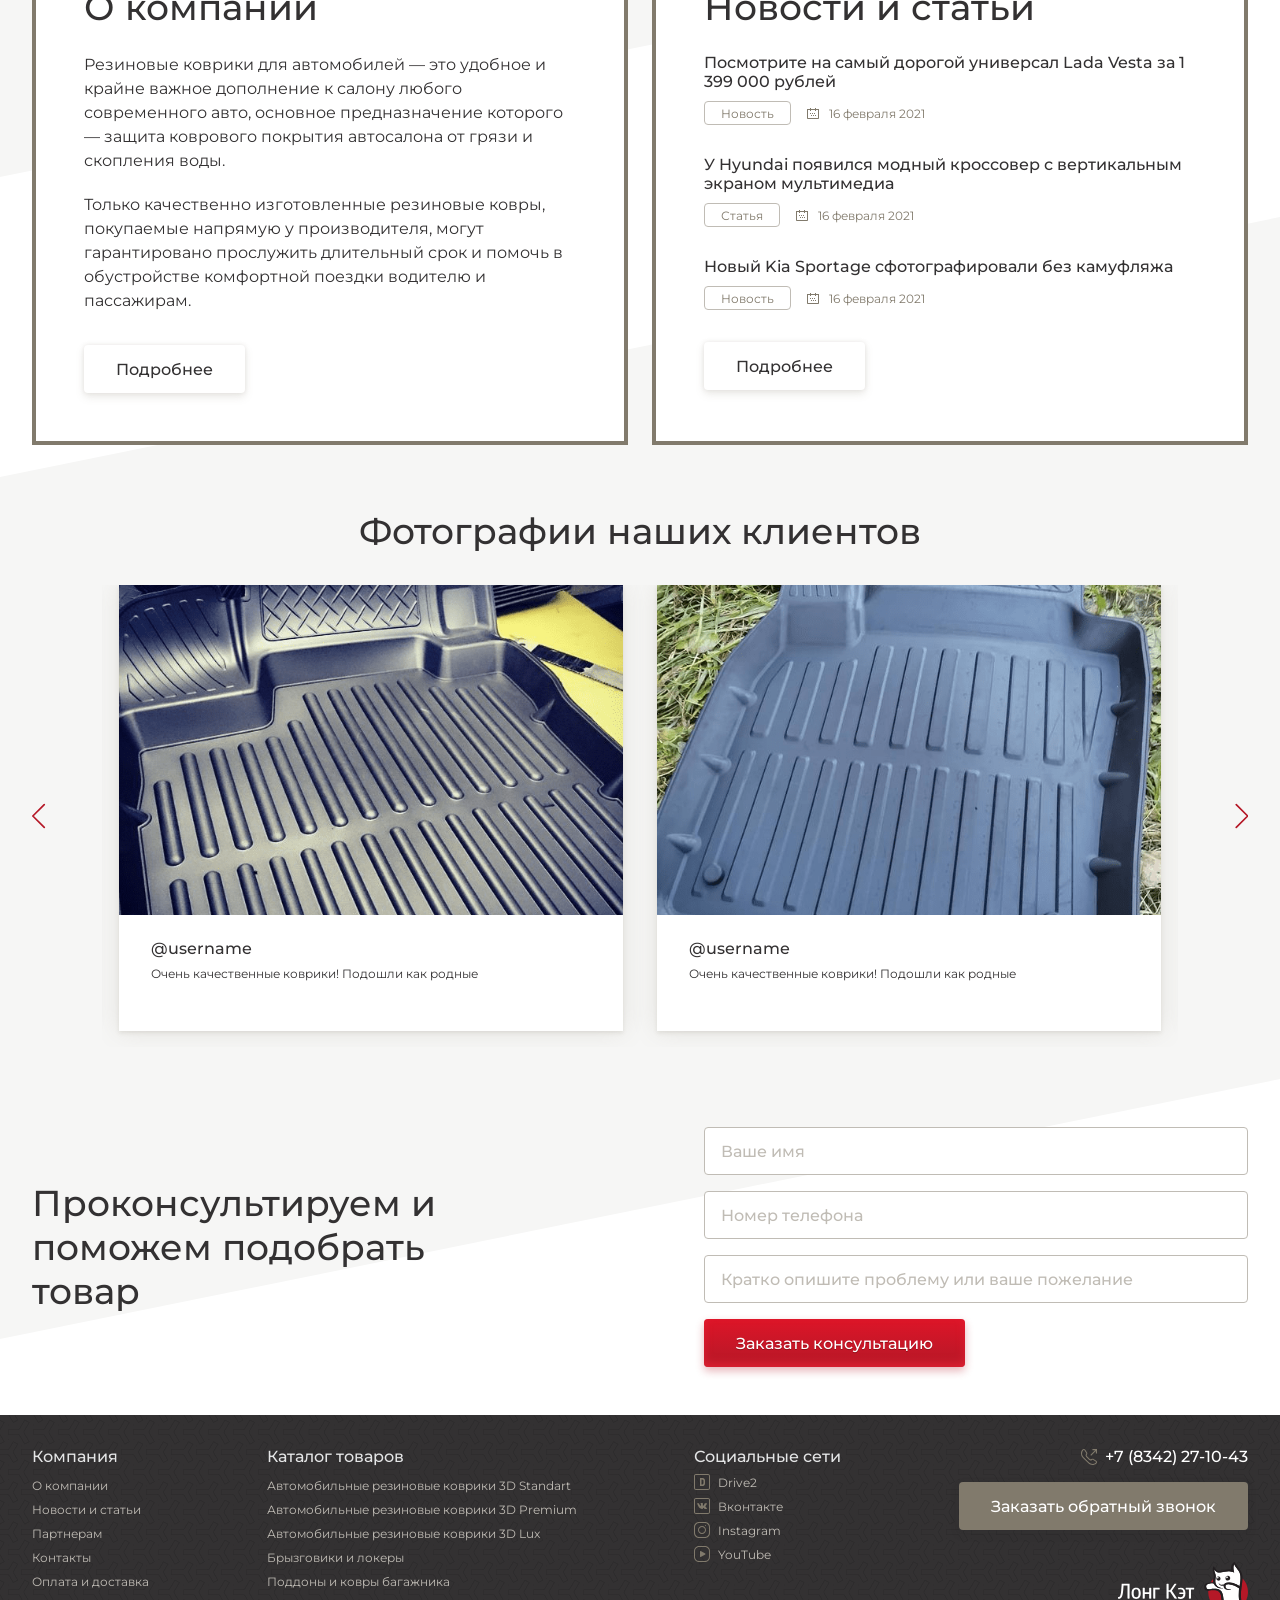
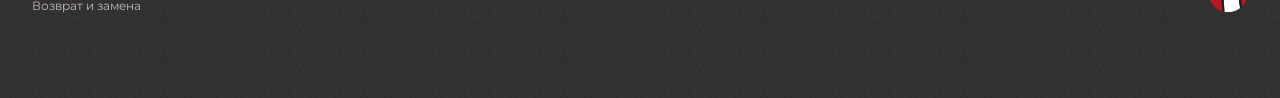
==== commit 37577fd7: "add modal" ====
--- a/app/index.html
+++ b/app/index.html
@@ -82,12 +82,12 @@
     <div class="header-top">
         <div class="container">
 
-            <div class="location header-box">
+            <a href="#modalCity" class="location header-box open_modal links">
                 <svg class="svg-icon">
                     <use xlink:href="img/sprite.svg#location"></use>
                 </svg>
-                <div class="location-text">Москва и Московская…</div>
-            </div>
+                <span class="location-text">Москва и Московская…</span>
+            </a>
 
             <ul class="home-menu">
                 <li><a href="about.html">О компании</a></li>
@@ -104,7 +104,7 @@
                     <span class="links-text">+7 (8342) 27-10-43</span>
                 </a>
 
-                <a href="#" class="links-call links">Обратный звонок</a>
+                <a href="#modalCall" class="links-call links open_modal">Обратный звонок</a>
             </div>
 
             <ul class="list-social">
@@ -150,7 +150,7 @@
                 <li><a href="return.html">Возврат и замена</a></li>
             </ul>
 
-            <a href="#" class="links">
+            <a href="#modalRegistration" class="links open_modal">
                 <svg class="svg-icon">
                     <use xlink:href="img/sprite.svg#entrance"></use>
                 </svg>
@@ -284,7 +284,7 @@
                         </ul>
                     </div>
 
-                    <a href="#" class="btn btn-add-card">
+                    <a href="#modalCard" class="btn btn-add-card open_modal">
                         <svg class="svg-icon">
                             <use xlink:href="img/sprite.svg#basket"></use>
                         </svg>
@@ -312,7 +312,7 @@
                         </ul>
                     </div>
 
-                    <a href="#" class="btn btn-add-card">
+                    <a href="#modalCard" class="btn btn-add-card open_modal">
                         <svg class="svg-icon">
                             <use xlink:href="img/sprite.svg#basket"></use>
                         </svg>
@@ -340,7 +340,7 @@
                         </ul>
                     </div>
 
-                    <a href="#" class="btn btn-add-card">
+                    <a href="#modalCard" class="btn btn-add-card open_modal">
                         <svg class="svg-icon">
                             <use xlink:href="img/sprite.svg#basket"></use>
                         </svg>
@@ -368,7 +368,7 @@
                         </ul>
                     </div>
 
-                    <a href="#" class="btn btn-add-card">
+                    <a href="#modalCard" class="btn btn-add-card open_modal">
                         <svg class="svg-icon">
                             <use xlink:href="img/sprite.svg#basket"></use>
                         </svg>
@@ -396,7 +396,7 @@
                         </ul>
                     </div>
 
-                    <a href="#" class="btn btn-add-card">
+                    <a href="#modalCard" class="btn btn-add-card open_modal">
                         <svg class="svg-icon">
                             <use xlink:href="img/sprite.svg#basket"></use>
                         </svg>
@@ -602,6 +602,102 @@
     </div>
 </footer>
 
+<div class="modal__div" id="modalLocation">
+    <div class="modal__wrapper">
+        <h2>Выберите город проживания</h2>
+
+        <form method="post" class="modal-form">
+
+            <ul class="list-city">
+                <li><a href="#">Москва</a></li>
+                <li><a href="#">Саранск</a></li>
+                <li><a href="#">Другое</a></li>
+            </ul>
+
+            <button type="submit" class="btn btn-accent">Выбрать</button>
+        </form>
+    </div>
+</div>
+
+<div class="modal__div" id="modalCity">
+    <div class="modal__wrapper">
+        <h2>Выберите город проживания</h2>
+
+        <form method="post" class="modal-form">
+            <ul class="list-city">
+                <li><a href="#">Москва</a></li>
+                <li><a href="#">Саранск</a></li>
+                <li><a href="#">Другое</a></li>
+            </ul>
+
+            <button type="submit" class="btn btn-accent">Выбрать</button>
+        </form>
+    </div>
+</div>
+
+<div class="modal__div" id="modalCall">
+    <div class="modal__wrapper">
+        <h2>Заказ обратного звонка</h2>
+
+        <form method="post" class="modal-form">
+            <label><input type="text" placeholder="Ваше имя" name="name"></label>
+            <label><input type="text" placeholder="Номер телефона" name="phone" required></label>
+            <label><input type="text" placeholder="Кратко опишите проблему или ваше пожелание" name="message"></label>
+
+            <button type="submit" class="btn btn-accent">Заказать</button>
+        </form>
+    </div>
+</div>
+
+<div class="modal__div" id="modalRegistration">
+    <div class="modal__wrapper">
+        <div class="tabs">
+            <ul class="tabs__caption">
+                <li class="active">Вход</li>
+                <li>Регистрация</li>
+            </ul>
+
+            <div class="tabs__content active">
+                <form method="post" class="modal-form">
+                    <label><input type="text" placeholder="Электронная почта" name="mail" required></label>
+                    <label><input type="text" placeholder="Пароль" name="password" required></label>
+                    <a href="#" class="links-black">Забыли пароль?</a>
+
+                    <button type="submit" class="btn btn-accent">Войти</button>
+                </form>
+            </div>
+            <div class="tabs__content">
+                <form method="post" class="modal-form">
+                    <label><input type="text" placeholder="Ваше имя" name="name"></label>
+                    <label><input type="text" placeholder="Номер телефона" name="phone" required></label>
+                    <label><input type="text" placeholder="Электронная почта" name="mail" required></label>
+                    <label><input type="text" placeholder="Пароль" name="password" required></label>
+
+                    <button type="submit" class="btn btn-accent">Зарегистрироваться</button>
+                </form>
+            </div>
+        </div>
+
+    </div>
+</div>
+
+<div class="modal__div" id="modalCard">
+    <div class="modal__wrapper">
+        <h2>Товар в корзине!</h2>
+
+        <div class="box-text">
+            <p>В корзине "Коврики реиновые 3D LUX для BMW X4 (G02) (2018-) передние". Хотите продолжить покупки или перейти к оплате</p>
+        </div>
+
+        <div class="line-wrapper">
+            <a href="basket.html" class="btn btn-accent">Перейти к оплате</a>
+            <button type="button" class="btn btn-modal">Продолжить выбор</button>
+        </div>
+    </div>
+</div>
+
+<div class="overlay"></div><!-- Пoдлoжкa -->
+
 <script src="js/jquery.min.js"></script>
 <script src="js/libs.min.js"></script>
 <script src="https://cdnjs.cloudflare.com/ajax/libs/jquery.maskedinput/1.4.1/jquery.maskedinput.min.js"></script>
--- a/app/css/main.css
+++ b/app/css/main.css
@@ -233,7 +233,7 @@
   font-weight: 500; }
 
 h2 {
-  font-size: 35px;
+  font-size: 36px;
   font-weight: 500;
   width: 100%; }
 
@@ -311,6 +311,9 @@
           align-items: center; }
   .location .svg-icon {
     fill: #E4E5E6; }
+
+.header-top a {
+  color: #FFFFFF; }
 
 .list-social {
   display: -webkit-box;
@@ -1502,6 +1505,668 @@
   .category-col .news-card {
     width: 100%; }
 
+.product {
+  padding: 0 0 48px; }
+
+.product-wrapper {
+  display: -webkit-box;
+  display: -ms-flexbox;
+  display: flex;
+  -webkit-box-align: start;
+      -ms-flex-align: start;
+          align-items: flex-start;
+  -ms-flex-wrap: wrap;
+      flex-wrap: wrap; }
+
+.product-photo {
+  width: calc(100% - 379px);
+  padding: 0 32px 0 0; }
+
+.product-slider-max__item {
+  width: 100%;
+  display: -webkit-box;
+  display: -ms-flexbox;
+  display: flex;
+  -webkit-box-align: center;
+      -ms-flex-align: center;
+          align-items: center;
+  -webkit-box-pack: center;
+      -ms-flex-pack: center;
+          justify-content: center;
+  position: relative;
+  height: 400px;
+  overflow: hidden; }
+
+.photo-max {
+  width: 100%;
+  height: 100%;
+  -o-object-fit: cover;
+     object-fit: cover; }
+
+.product-slider-max__schema {
+  position: absolute;
+  left: 0;
+  top: 0;
+  height: 100%;
+  background: rgba(51, 49, 50, 0.8);
+  max-width: 176px;
+  width: 100%;
+  display: -webkit-box;
+  display: -ms-flexbox;
+  display: flex;
+  -webkit-box-align: center;
+      -ms-flex-align: center;
+          align-items: center;
+  -webkit-box-pack: center;
+      -ms-flex-pack: center;
+          justify-content: center; }
+
+.product-slider-min {
+  margin: 8px 0 0;
+  padding: 0 148px;
+  -webkit-box-sizing: border-box;
+          box-sizing: border-box; }
+  .product-slider-min .slick-current .product-slider-min__item:before {
+    border-color: #B51827; }
+
+.product-slider-min__item {
+  display: -webkit-box;
+  display: -ms-flexbox;
+  display: flex;
+  -webkit-box-align: center;
+      -ms-flex-align: center;
+          align-items: center;
+  -webkit-box-pack: center;
+      -ms-flex-pack: center;
+          justify-content: center;
+  width: 120px;
+  height: 80px;
+  overflow: hidden;
+  -webkit-transition: .3s ease;
+  transition: .3s ease;
+  position: relative;
+  margin: 0 auto;
+  cursor: pointer; }
+  .product-slider-min__item:before {
+    content: '';
+    position: absolute;
+    left: 0;
+    top: 0;
+    width: 100%;
+    height: 100%;
+    border: 4px solid transparent;
+    -webkit-transition: .3s ease;
+    transition: .3s ease; }
+  .product-slider-min__item img {
+    width: 100%;
+    height: 100%;
+    -o-object-fit: cover;
+       object-fit: cover; }
+
+.product-information {
+  width: 379px; }
+  .product-information .price-wrapper {
+    -webkit-box-align: start;
+        -ms-flex-align: start;
+            align-items: flex-start;
+    font-size: 36px; }
+  .product-information .old-price {
+    text-decoration: none;
+    margin: 5px 0 0 16px; }
+  .product-information .list-check {
+    color: #817A6C; }
+  .product-information .list-dots {
+    font-size: 12px; }
+  .product-information .btn {
+    margin: 16px 0 28px;
+    width: 100%; }
+
+.list-characteristics {
+  width: 100%;
+  line-height: 24px;
+  margin: 0 0 24px; }
+  .list-characteristics li {
+    display: -webkit-box;
+    display: -ms-flexbox;
+    display: flex;
+    -webkit-box-align: center;
+        -ms-flex-align: center;
+            align-items: center;
+    -ms-flex-wrap: wrap;
+        flex-wrap: wrap; }
+    .list-characteristics li p {
+      color: #817A6C;
+      min-width: 140px; }
+
+.links-red, .color-accent {
+  color: #B51827; }
+
+.product-info-box {
+  margin: 0 0 24px; }
+  .product-info-box:last-child {
+    margin: 0; }
+  .product-info-box h3 {
+    font-size: 24px;
+    font-weight: 500;
+    margin: 0 0 16px; }
+  .product-info-box .location {
+    color: #B51827; }
+    .product-info-box .location .svg-icon {
+      fill: #B51827; }
+  .product-info-box h4 {
+    margin: 0 0 4px;
+    font-size: 18px;
+    font-weight: 500; }
+
+.product-info-box__line {
+  display: -webkit-box;
+  display: -ms-flexbox;
+  display: flex;
+  -ms-flex-wrap: wrap;
+      flex-wrap: wrap;
+  -webkit-box-align: center;
+      -ms-flex-align: center;
+          align-items: center;
+  font-size: 12px;
+  margin: 0 0 4px; }
+  .product-info-box__line span {
+    margin: 0 8px 0 0;
+    color: #817A6C; }
+
+.img-pay {
+  border: 1px solid #C0BCB5;
+    border-radius: 4px;
+  max-width: 180px;
+  width: 100%;
+  overflow: hidden;
+  display: -webkit-box;
+  display: -ms-flexbox;
+  display: flex;
+  -webkit-box-align: center;
+      -ms-flex-align: center;
+          align-items: center;
+  -webkit-box-pack: center;
+      -ms-flex-pack: center;
+          justify-content: center;
+  margin: 16px 0 0; }
+
+.product-info-box-delivery {
+  margin: 32px 0 0; }
+  .product-info-box-delivery:last-child {
+    margin: 32px 0 0; }
+
+.other-goods {
+  background: url("../img/decor-bg5.svg") no-repeat center;
+    background-size: 100%;
+  padding: 32px 0 0; }
+  .other-goods h2 {
+    text-align: center; }
+
+.other-goods-wrapper {
+  width: 100%;
+  display: -webkit-box;
+  display: -ms-flexbox;
+  display: flex;
+  -webkit-box-align: start;
+      -ms-flex-align: start;
+          align-items: flex-start;
+  -webkit-box-pack: center;
+      -ms-flex-pack: center;
+          justify-content: center;
+  -ms-flex-wrap: wrap;
+      flex-wrap: wrap; }
+  .other-goods-wrapper .news-card {
+    margin: 32px 12px 0; }
+
+.consultation-basket .container {
+  -webkit-box-align: start;
+      -ms-flex-align: start;
+          align-items: flex-start; }
+
+.consultation-basket h2 {
+  max-width: calc(100% - 544px);
+  padding: 10px 32px 0 0; }
+
+.basket {
+  padding: 0 0 48px;
+  background: url("../img/decor-bg6.svg") no-repeat center bottom;
+    background-size: cover; }
+
+.registration-product {
+  -webkit-box-shadow: 0 2px 4px rgba(129, 122, 108, 0.16), 0px 0px 24px rgba(129, 122, 108, 0.16);
+          box-shadow: 0 2px 4px rgba(129, 122, 108, 0.16), 0px 0px 24px rgba(129, 122, 108, 0.16);
+  background: #fff;
+  padding: 16px 24px 24px;
+  width: 384px; }
+  .registration-product .btn {
+    width: 100%; }
+  .registration-product h3 {
+    font-size: 24px;
+    font-weight: 500;
+    text-align: center;
+    width: 100%;
+    margin: 0 auto 24px; }
+  .registration-product label {
+    margin: 0 0 24px; }
+
+.total-line {
+  width: 100%;
+  display: -webkit-box;
+  display: -ms-flexbox;
+  display: flex;
+  -webkit-box-align: center;
+      -ms-flex-align: center;
+          align-items: center;
+  -webkit-box-pack: justify;
+      -ms-flex-pack: justify;
+          justify-content: space-between;
+  -ms-flex-wrap: wrap;
+      flex-wrap: wrap;
+  margin: 0 0 24px; }
+  .total-line span {
+    font-weight: 500; }
+
+.total-sum {
+  font-size: 24px; }
+
+.basket-content__wrap {
+  width: calc(100% - 384px);
+  padding: 0 32px 0 0; }
+
+.basket-content {
+  display: -webkit-box;
+  display: -ms-flexbox;
+  display: flex;
+  -webkit-box-align: start;
+      -ms-flex-align: start;
+          align-items: flex-start;
+  -ms-flex-wrap: wrap;
+      flex-wrap: wrap;
+  width: 100%; }
+
+.product-card {
+  width: 100%;
+  display: -webkit-box;
+  display: -ms-flexbox;
+  display: flex;
+  -webkit-box-align: start;
+      -ms-flex-align: start;
+          align-items: flex-start;
+  -ms-flex-wrap: wrap;
+      flex-wrap: wrap;
+  -webkit-box-shadow: 0 2px 4px rgba(129, 122, 108, 0.16), 0 0 24px rgba(129, 122, 108, 0.16);
+          box-shadow: 0 2px 4px rgba(129, 122, 108, 0.16), 0 0 24px rgba(129, 122, 108, 0.16);
+  background: #fff;
+  margin: 0 0 32px; }
+
+.product-card__img {
+  display: -webkit-box;
+  display: -ms-flexbox;
+  display: flex;
+  -webkit-box-align: center;
+      -ms-flex-align: center;
+          align-items: center;
+  -webkit-box-pack: center;
+      -ms-flex-pack: center;
+          justify-content: center;
+  overflow: hidden;
+  width: 240px;
+  height: 180px; }
+  .product-card__img img {
+    width: 100%;
+    height: 100%;
+    -o-object-fit: cover;
+       object-fit: cover; }
+
+.product-card__body {
+  width: calc(100% - 240px);
+  padding: 16px 32px 16px 24px;
+  display: -webkit-box;
+  display: -ms-flexbox;
+  display: flex;
+  -webkit-box-align: start;
+      -ms-flex-align: start;
+          align-items: flex-start;
+  -ms-flex-wrap: wrap;
+      flex-wrap: wrap;
+  -webkit-box-pack: justify;
+      -ms-flex-pack: justify;
+          justify-content: space-between;
+  font-weight: 500; }
+
+.label-amount {
+  max-width: 72px; }
+  .label-amount input {
+    text-align: center;
+    color: #333132; }
+    .label-amount input::-webkit-input-placeholder {
+      color: #333132; }
+    .label-amount input::-moz-placeholder {
+      color: #333132; }
+    .label-amount input::-ms-input-placeholder {
+      color: #333132; }
+    .label-amount input::placeholder {
+      color: #333132; }
+
+.product-card__it {
+  max-width: 208px;
+  width: 100%; }
+
+.product-card__title {
+  color: #333132;
+  margin: 0 0 8px; }
+
+.article {
+  color: #817A6C;
+  font-size: 12px;
+  font-weight: 400; }
+
+.btn-delete {
+  display: -webkit-box;
+  display: -ms-flexbox;
+  display: flex;
+  -webkit-box-align: center;
+      -ms-flex-align: center;
+          align-items: center;
+  -webkit-box-pack: center;
+      -ms-flex-pack: center;
+          justify-content: center;
+  fill: #B51827;
+  width: 16px;
+  height: 16px;
+  margin: 15px 0 0; }
+
+.cost {
+  margin: 15px 0 0; }
+
+.additional-goods {
+  max-width: 768px;
+  width: 100%; }
+  .additional-goods h2 {
+    text-align: center; }
+  .additional-goods .news-card {
+    margin: 32px auto 0; }
+
+.basket .mobile-registration {
+  display: none; }
+  .basket .mobile-registration .registration-product {
+    display: block; }
+
+.delivery-order {
+  padding: 0 0 48px; }
+
+.attention {
+  width: 100%;
+  display: -webkit-box;
+  display: -ms-flexbox;
+  display: flex;
+  -webkit-box-align: start;
+      -ms-flex-align: start;
+          align-items: flex-start;
+  color: #817A6C;
+  font-size: 12px; }
+  .attention svg {
+    fill: #E8A016;
+    margin: 5px 9px 0 0;
+    width: 14px;
+    height: 12px;
+    min-width: 14px; }
+
+.delivery-order-box {
+  background: #fff;
+  width: 100%;
+  margin: 0 0 16px;
+  -webkit-box-shadow: 0 2px 4px rgba(129, 122, 108, 0.16), 0 0 24px rgba(129, 122, 108, 0.16);
+          box-shadow: 0 2px 4px rgba(129, 122, 108, 0.16), 0 0 24px rgba(129, 122, 108, 0.16);
+  padding: 16px 24px 24px; }
+  .delivery-order-box:last-child {
+    margin: 0; }
+  .delivery-order-box h3 {
+    margin: 0 0 24px;
+    width: 100%;
+    font-size: 24px;
+    font-weight: 500; }
+  .delivery-order-box label input {
+    color: #333132; }
+    .delivery-order-box label input::-webkit-input-placeholder {
+      color: #333132; }
+    .delivery-order-box label input::-moz-placeholder {
+      color: #333132; }
+    .delivery-order-box label input::-ms-input-placeholder {
+      color: #333132; }
+    .delivery-order-box label input::placeholder {
+      color: #333132; }
+  .delivery-order-box .form-group .label-street {
+    max-width: 48%; }
+  .delivery-order-box .form-group .label-apartment, .delivery-order-box .form-group .label-home {
+    max-width: 22.5%; }
+  .delivery-order-box .input-doc input::-webkit-input-placeholder {
+    color: #C0BCB5; }
+  .delivery-order-box .input-doc input::-moz-placeholder {
+    color: #C0BCB5; }
+  .delivery-order-box .input-doc input::-ms-input-placeholder {
+    color: #C0BCB5; }
+  .delivery-order-box .input-doc input::placeholder {
+    color: #C0BCB5; }
+
+.input-title {
+  display: block;
+  width: 100%;
+  margin: 0 0 8px; }
+
+.tabs__content {
+  display: none;
+  width: 100%;
+  padding: 24px 0 0; }
+  .tabs__content .location {
+    color: #B51827;
+    width: 100%; }
+    .tabs__content .location svg {
+      fill: #B51827; }
+
+.tabs__content.active {
+  display: -webkit-box;
+  display: -ms-flexbox;
+  display: flex;
+  -ms-flex-wrap: wrap;
+      flex-wrap: wrap; }
+
+.tabs {
+  margin: 8px 0 0;
+  display: -webkit-box;
+  display: -ms-flexbox;
+  display: flex;
+  -webkit-box-orient: vertical;
+  -webkit-box-direction: normal;
+      -ms-flex-direction: column;
+          flex-direction: column;
+  -webkit-box-align: start;
+      -ms-flex-align: start;
+          align-items: flex-start; }
+
+.tabs__caption {
+  display: -webkit-box;
+  display: -ms-flexbox;
+  display: flex;
+  -webkit-box-align: stretch;
+      -ms-flex-align: stretch;
+          align-items: stretch;
+  -webkit-box-pack: start;
+      -ms-flex-pack: start;
+          justify-content: flex-start;
+  -ms-flex-wrap: wrap;
+      flex-wrap: wrap;
+  border: 1px solid #C0BCB5;
+    border-radius: 4px;
+  font-weight: 500;
+  cursor: pointer; }
+  .tabs__caption li {
+    text-align: center;
+    display: -webkit-box;
+    display: -ms-flexbox;
+    display: flex;
+    -webkit-box-align: center;
+        -ms-flex-align: center;
+            align-items: center;
+    -webkit-box-pack: center;
+        -ms-flex-pack: center;
+            justify-content: center;
+    padding: 8px 16px;
+    position: relative; }
+    .tabs__caption li:before {
+      content: '';
+      position: absolute;
+      right: 0;
+      top: 50%;
+      -webkit-transform: translate(0, -50%);
+              transform: translate(0, -50%);
+      width: 1px;
+      height: 24px;
+      background: #C0BCB5; }
+    .tabs__caption li:last-child:before {
+      display: none; }
+  .tabs__caption .active {
+    color: #fff;
+    -webkit-box-shadow: 0 4px 8px rgba(181, 24, 39, 0.32), inset 0px -4px 8px rgba(231, 34, 52, 0.8);
+            box-shadow: 0 4px 8px rgba(181, 24, 39, 0.32), inset 0px -4px 8px rgba(231, 34, 52, 0.8);
+    border-radius: 4px;
+    background: #B51827; }
+    .tabs__caption .active:before {
+      opacity: 0; }
+  .tabs__caption .disabled {
+    color: #C0BCB5; }
+
+.list-delivery {
+  width: 100%;
+  display: -webkit-box;
+  display: -ms-flexbox;
+  display: flex;
+  -ms-flex-wrap: wrap;
+      flex-wrap: wrap;
+  line-height: 24px;
+  margin: 0 0 24px; }
+  .list-delivery span {
+    font-size: 24px;
+    font-weight: 500;
+    margin: 8px 0 0;
+    display: block; }
+  .list-delivery li {
+    width: 50%; }
+
+.delivery-order-box-data .attention {
+  margin: 0 0 24px; }
+
+.modal__div {
+  position: fixed;
+  max-width: 600px;
+  width: 100%;
+  height: 100%;
+  top: 45%;
+  left: 50%;
+  -webkit-transform: translate(-50%, -50%);
+          transform: translate(-50%, -50%);
+  z-index: 101;
+  overflow: auto;
+  -webkit-box-pack: center;
+      -ms-flex-pack: center;
+          justify-content: center;
+  -webkit-box-align: center;
+      -ms-flex-align: center;
+          align-items: center;
+  -webkit-box-orient: vertical;
+  -webkit-box-direction: normal;
+      -ms-flex-direction: column;
+          flex-direction: column;
+  display: none;
+  opacity: 0; }
+
+.modal__wrapper {
+  padding: 32px 42.5px 45px;
+  background: #fff;
+  width: 100%;
+  height: auto;
+  overflow: auto;
+  -webkit-box-sizing: border-box;
+          box-sizing: border-box;
+  position: relative; }
+  .modal__wrapper h2 {
+    color: #000;
+    margin: 0 0 24px; }
+  .modal__wrapper .tabs__caption {
+    font-size: 36px;
+    font-weight: 500;
+    color: #000000;
+    border: none;
+      border-radius: 0; }
+    .modal__wrapper .tabs__caption li {
+      padding: 0;
+      margin: 0 16px 0 0; }
+      .modal__wrapper .tabs__caption li:last-child {
+        margin: 0; }
+      .modal__wrapper .tabs__caption li:before {
+        display: none; }
+    .modal__wrapper .tabs__caption .active {
+      color: #B51827;
+      background: #fff;
+      -webkit-box-shadow: none;
+              box-shadow: none; }
+  .modal__wrapper .box-text {
+    line-height: 32px; }
+  .modal__wrapper .line-wrapper {
+    -webkit-box-pack: justify;
+        -ms-flex-pack: justify;
+            justify-content: space-between; }
+    .modal__wrapper .line-wrapper .btn {
+      margin: 32px 0 0; }
+
+.links-black {
+  margin: 0 0 40px;
+  font-weight: 500;
+  color: #000000; }
+
+.modal-form {
+  width: 100%; }
+  .modal-form .btn {
+    width: 100%;
+    margin: 28px auto 0; }
+  .modal-form input {
+    color: #333132; }
+    .modal-form input::-webkit-input-placeholder {
+      color: #333132; }
+    .modal-form input::-moz-placeholder {
+      color: #333132; }
+    .modal-form input::-ms-input-placeholder {
+      color: #333132; }
+    .modal-form input::placeholder {
+      color: #333132; }
+
+.list-city {
+  width: 100%;
+  line-height: 32px; }
+  .list-city li a {
+    color: #000000; }
+
+.overlay {
+  z-index: 100;
+  position: fixed;
+  background-color: #000;
+  opacity: 0.8;
+  -moz-opacity: 0.8;
+  filter: alpha(opacity=80);
+  width: 100%;
+  height: 100%;
+  top: 0;
+  left: 0;
+  cursor: pointer;
+  display: none; }
+
+.btn-modal {
+  color: #B51827;
+  text-shadow: 0px 1px 0px rgba(74, 0, 0, 0.4);
+  -webkit-box-shadow: 0px 4px 8px rgba(181, 24, 39, 0.32), inset 0px -4px 8px rgba(231, 34, 52, 0.8);
+          box-shadow: 0px 4px 8px rgba(181, 24, 39, 0.32), inset 0px -4px 8px rgba(231, 34, 52, 0.8);
+  background: #fff; }
+
 /*==========  Desktop First  ==========*/
 /* Large Devices, Wide Screens */
 @media only screen and (max-width: 1230px) {
@@ -1534,7 +2199,13 @@
   .catalog-wrapper .wrapper-row {
     width: calc(100% - 300px); }
   .category-section .container {
-    padding: 0 15px; } }
+    padding: 0 15px; }
+  .product-slider-min {
+    padding: 0 40px; }
+  .registration-product {
+    width: 320px; }
+  .basket-content__wrap {
+    width: calc(100% - 320px); } }
 
 /* Medium Devices, Desktops */
 @media only screen and (max-width: 1100px) {
@@ -1543,7 +2214,22 @@
     max-width: none; }
   .catalog-wrapper .wrapper-row {
     width: 100%;
-    padding: 0; } }
+    padding: 0; }
+  .product-slider-min {
+    padding: 0 20px; }
+  .basket .registration-product {
+    display: none;
+    width: 100%; }
+  .basket-content__wrap {
+    width: 100%;
+    padding: 0; }
+  .basket .mobile-registration {
+    display: block;
+    max-width: none;
+    margin: 0 auto 30px;
+    width: 100%; }
+  .additional-goods {
+    max-width: none; } }
 
 @media only screen and (max-width: 992px) {
   .menu, .header-bottom {
@@ -1600,7 +2286,9 @@
   .form-sorting label {
     width: 220px; }
   .col-4 {
-    width: 33.3%; } }
+    width: 33.3%; }
+  .product-slider-max__item {
+    height: 300px; } }
 
 /* Small Devices, Tablets */
 @media only screen and (max-width: 850px) {
@@ -1626,7 +2314,9 @@
   footer .btn {
     margin: 0 0 0 auto; }
   .developer {
-    margin: 20px 0 0; } }
+    margin: 20px 0 0; }
+  .product-slider-max__schema {
+    max-width: 150px; } }
 
 @media only screen and (max-width: 768px) {
   .category-box {
@@ -1705,7 +2395,29 @@
   .col-3, .col-4 {
     width: 50%; }
   .category-section {
-    padding: 0 0 30px; } }
+    padding: 0 0 30px; }
+  .product {
+    padding: 0 0 20px; }
+  .product-photo {
+    padding: 0;
+    width: 100%;
+    margin: 0 0 30px; }
+  .product-info-box h3 {
+    font-size: 20px; }
+  .product-information {
+    width: 100%; }
+  .product-card__it {
+    max-width: none;
+    margin: 0 0 20px; }
+  .basket, .delivery-order {
+    padding: 0 0 30px; }
+  .delivery-order-box h3 {
+    font-size: 20px;
+    margin: 0 0 16px; }
+  .list-delivery span {
+    font-size: 20px; }
+  .delivery-order-box .form-group .label-apartment, .delivery-order-box .form-group .label-home {
+    max-width: 49%; } }
 
 /* Extra Small Devices, Phones */
 @media only screen and (max-width: 575px) {
@@ -1730,7 +2442,20 @@
   .form-sorting label, .form-sorting button {
     margin: 0 0 20px;
     width: 100%;
-    max-width: none; } }
+    max-width: none; }
+  .product-card__img {
+    width: 160px;
+    height: 170px; }
+  .product-card__body {
+    font-size: 14px;
+    padding: 10px;
+    width: calc(100% - 160px); }
+  .tabs__caption li {
+    width: 50%; }
+    .tabs__caption li:before {
+      display: none; }
+  .modal__wrapper {
+    padding: 30px; } }
 
 @media only screen and (max-width: 480px) {
   header .list-social {
@@ -1743,6 +2468,8 @@
   .form-group select {
     background-position: 96% center; }
   .col-3, .col-4 {
+    width: 100%; }
+  .list-delivery li {
     width: 100%; } }
 
 @media only screen and (max-width: 420px) {
@@ -1772,4 +2499,27 @@
     footer .btn {
       margin: 0; }
   .developer img {
-    margin: 0; } }
+    margin: 0; }
+  .product-slider-max__schema {
+    max-width: 100px;
+    padding: 10px; }
+  .product-slider-max__item {
+    height: 250px; }
+  .product-information .price-wrapper {
+    font-size: 30px; }
+  .product-card__img {
+    width: 100%;
+    height: 160px; }
+  .product-card__body {
+    width: 100%; }
+  .total-sum {
+    font-size: 20px; }
+  .delivery-order-box .form-group .label-apartment, .delivery-order-box .form-group .label-home, .delivery-order-box .form-group .label-street {
+    max-width: none; }
+  .input-title {
+    font-size: 14px; }
+  .modal__wrapper .line-wrapper .btn {
+    width: 100%;
+    margin: 20px 0 0; }
+  .modal__wrapper .box-text {
+    line-height: 24px; } }
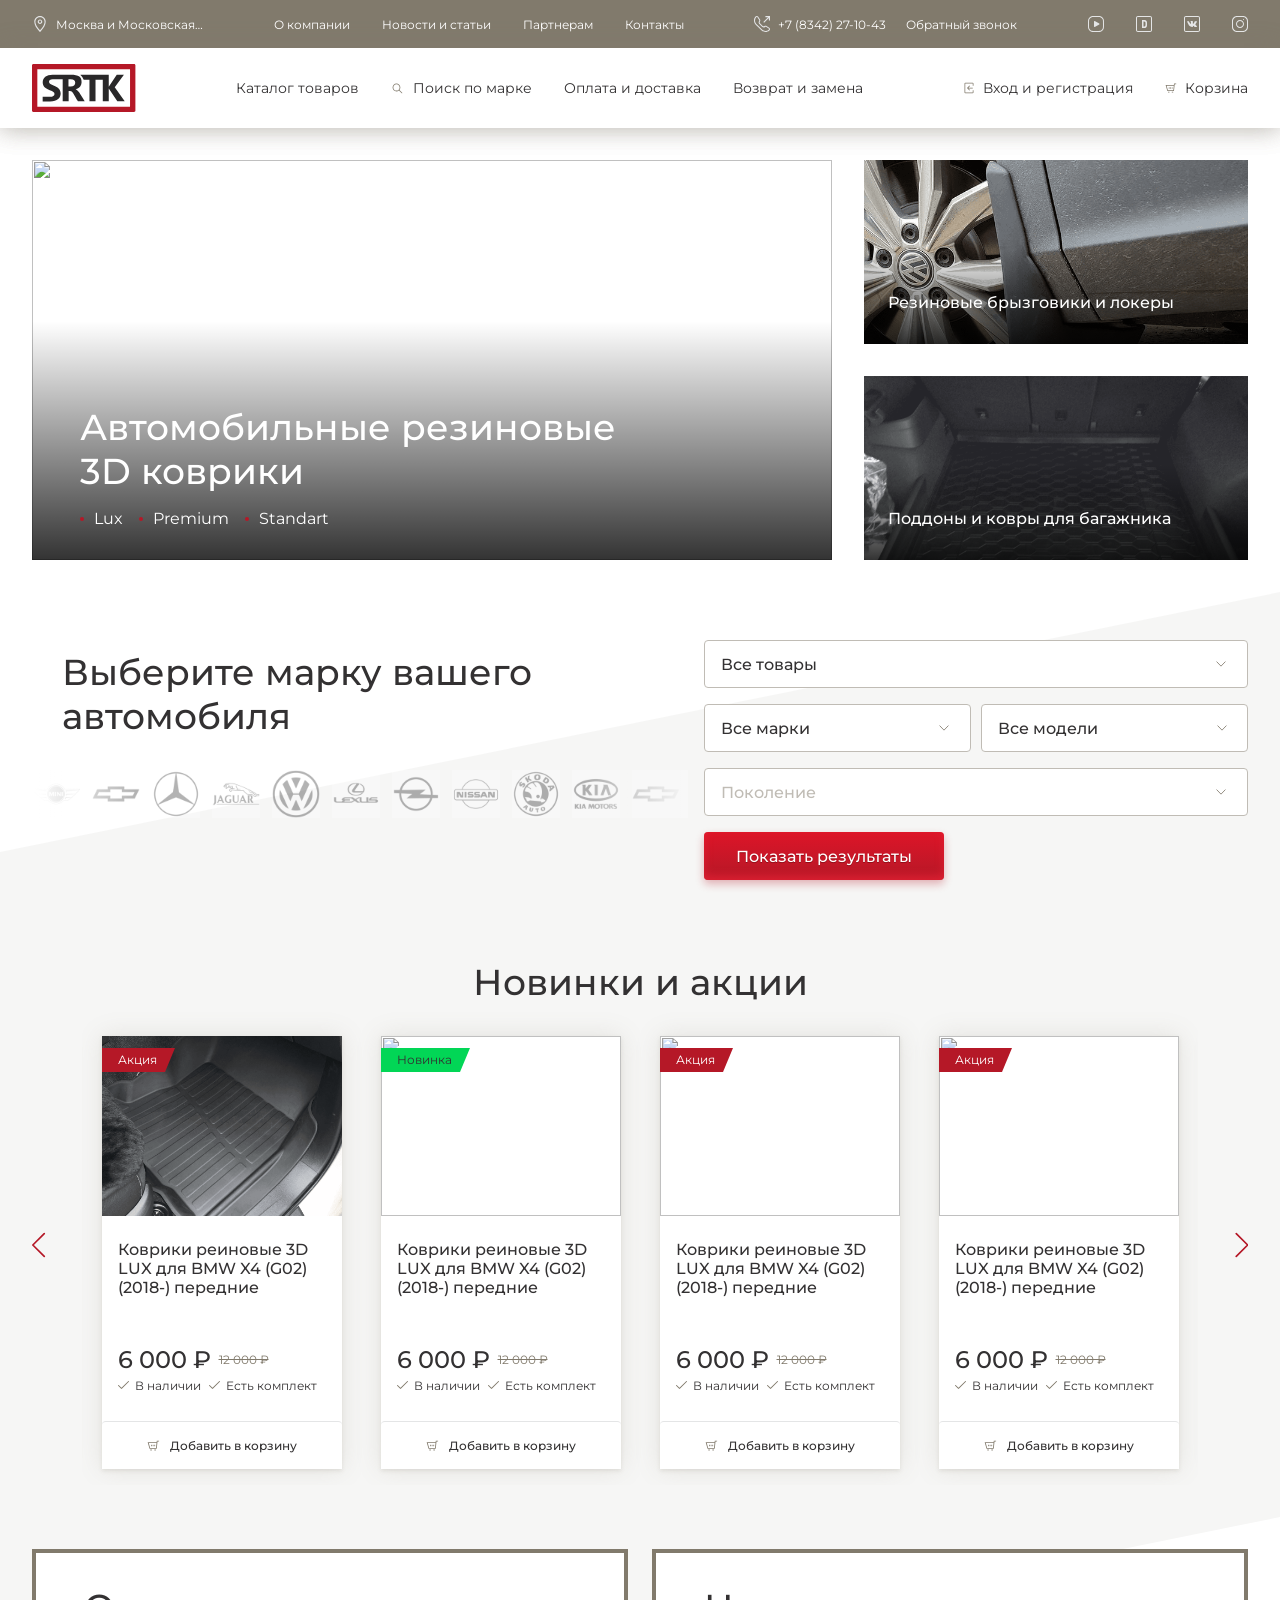
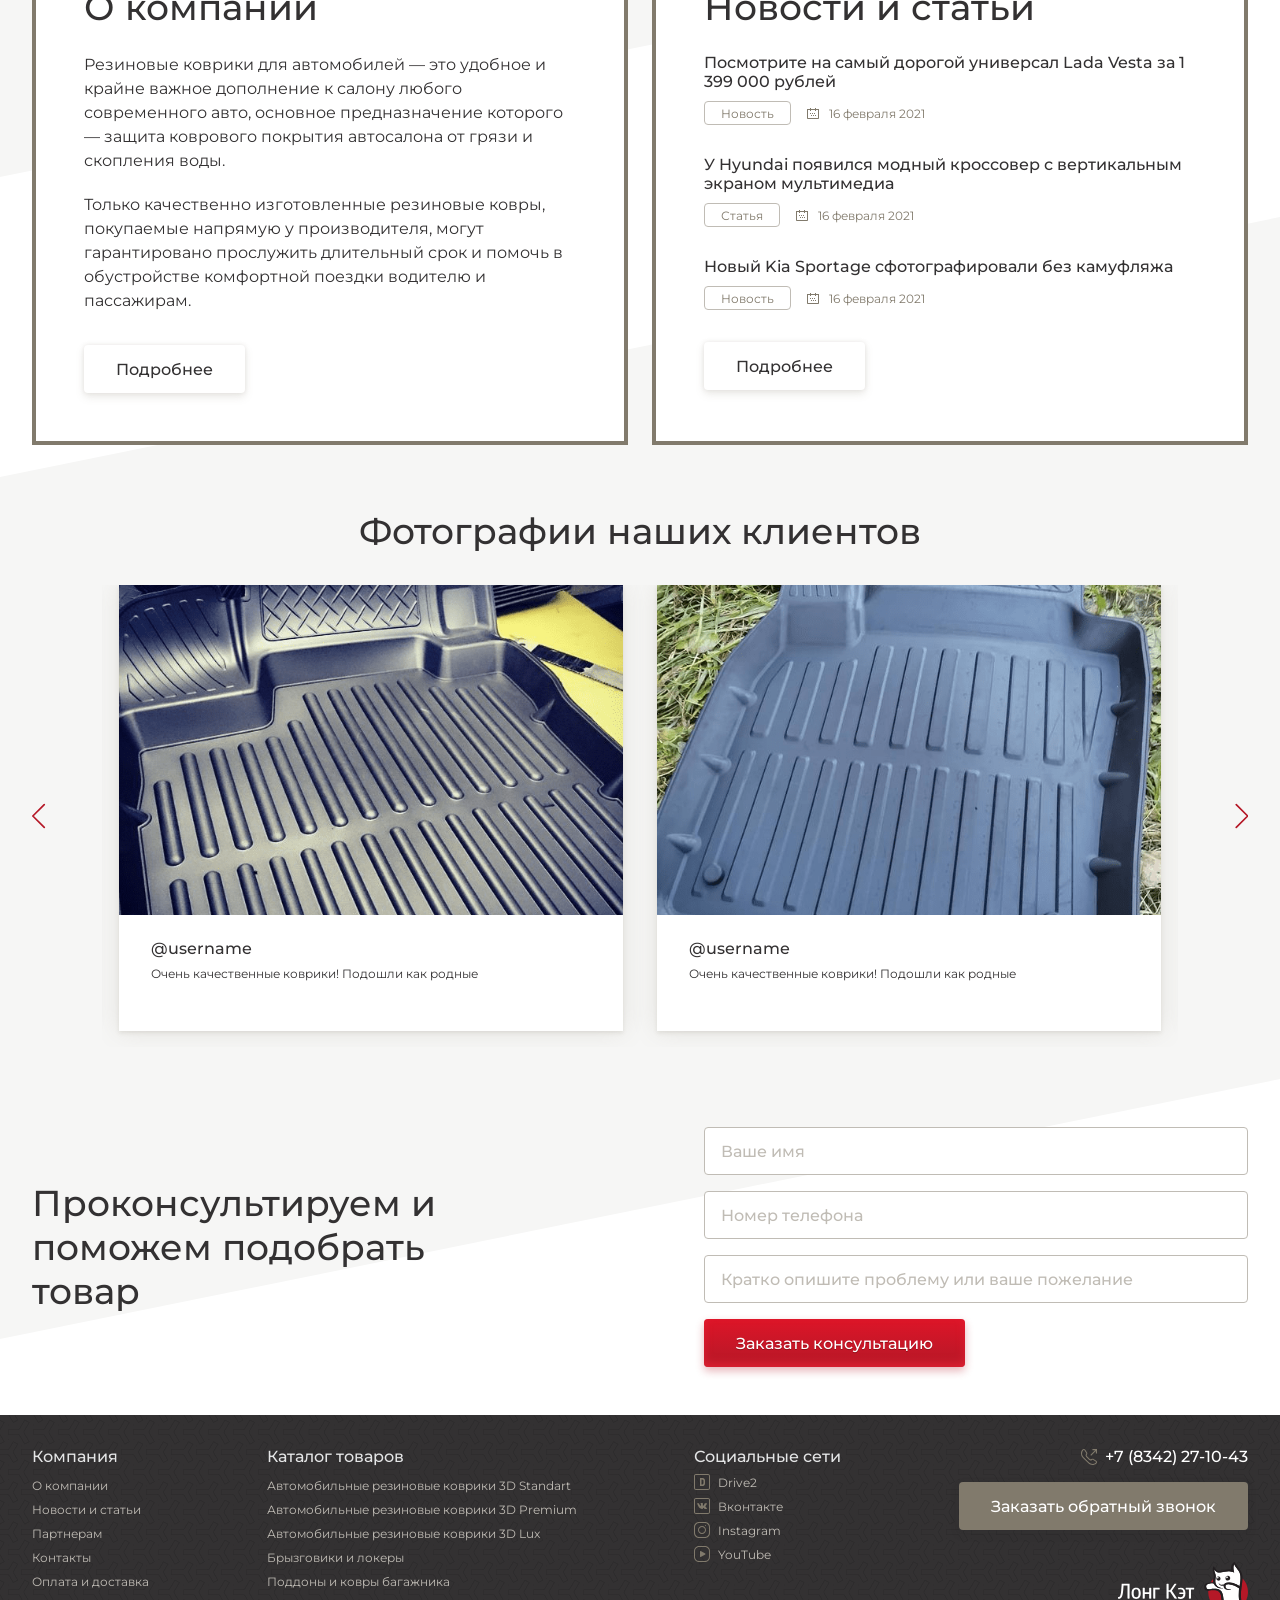
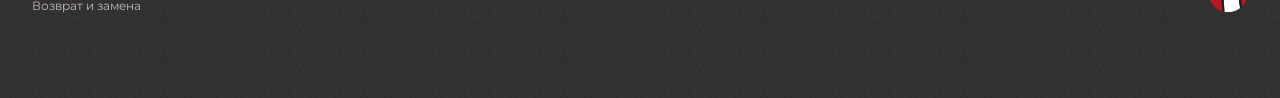
==== commit b989e0fb: "edit" ====
--- a/app/index.html
+++ b/app/index.html
@@ -176,7 +176,7 @@
 <main>
     <div class="container">
         <div class="category-box">
-            <img src="img/img1.png" alt="" class="category-box__img">
+            <a href="category.html" class="category-box__img"><img src="img/img1.png" alt=""></a>
             <div class="category-box__content">
                 <a href="category.html" class="category-links">Автомобильные резиновые <br>
                     3D коврики</a>
@@ -190,14 +190,14 @@
 
         <div class="col">
             <div class="category-box category-box__min">
-                <img src="img/img2.png" alt="" class="category-box__img">
+                <a href="category.html" class="category-box__img"><img src="img/img2.png" alt=""></a>
                 <div class="category-box__content">
                     <a href="#" class="category-links">Резиновые брызговики и локеры</a>
                 </div>
             </div>
 
             <div class="category-box category-box__min">
-                <img src="img/img3.png" alt="" class="category-box__img">
+                <a href="category.html" class="category-box__img"><img src="img/img3.png" alt=""></a>
                 <div class="category-box__content">
                     <a href="#" class="category-links">Поддоны и ковры для багажника</a>
                 </div>
@@ -210,19 +210,20 @@
     <div class="container">
         <div class="select-brand__box">
             <h2>Выберите марку вашего автомобиля</h2>
-            <ul class="list-mark">
-                <li><img src="img/mark-logo1.png" alt=""></li>
-                <li><img src="img/mark-logo2.png" alt=""></li>
-                <li><img src="img/mark-logo3.png" alt=""></li>
-                <li><img src="img/mark-logo4.png" alt=""></li>
-                <li><img src="img/mark-logo5.png" alt=""></li>
-                <li><img src="img/mark-logo6.png" alt=""></li>
-                <li><img src="img/mark-logo7.png" alt=""></li>
-                <li><img src="img/mark-logo8.png" alt=""></li>
-                <li><img src="img/mark-logo9.png" alt=""></li>
-                <li><img src="img/mark-logo10.png" alt=""></li>
-                <li><img src="img/mark-logo11.png" alt=""></li>
-            </ul>
+            <div class="list-mark">
+                <div class="slide"><div class="list-mark-logo"><img src="img/mark-logo1.png" alt=""></div></div>
+                <div class="slide"><div class="list-mark-logo"><img src="img/mark-logo2.png" alt=""></div></div>
+                <div class="slide"><div class="list-mark-logo"><img src="img/mark-logo3.png" alt=""></div></div>
+                <div class="slide"><div class="list-mark-logo"><img src="img/mark-logo4.png" alt=""></div></div>
+                <div class="slide"><div class="list-mark-logo"><img src="img/mark-logo5.png" alt=""></div></div>
+                <div class="slide"><div class="list-mark-logo"><img src="img/mark-logo6.png" alt=""></div></div>
+                <div class="slide"><div class="list-mark-logo"><img src="img/mark-logo7.png" alt=""></div></div>
+                <div class="slide"><div class="list-mark-logo"><img src="img/mark-logo8.png" alt=""></div></div>
+                <div class="slide"><div class="list-mark-logo"><img src="img/mark-logo9.png" alt=""></div></div>
+                <div class="slide"><div class="list-mark-logo"><img src="img/mark-logo10.png" alt=""></div></div>
+                <div class="slide"><div class="list-mark-logo"><img src="img/mark-logo11.png" alt=""></div></div>
+                <div class="slide"><div class="list-mark-logo"><img src="img/mark-logo3.png" alt=""></div></div>
+            </div>
         </div>
 
         <form method="post" class="form-selected">
--- a/app/css/main.css
+++ b/app/css/main.css
@@ -489,8 +489,20 @@
 .category-box__img {
   width: 100%;
   height: 100%;
-  -o-object-fit: cover;
-     object-fit: cover; }
+  display: -webkit-box;
+  display: -ms-flexbox;
+  display: flex;
+  -webkit-box-align: center;
+      -ms-flex-align: center;
+          align-items: center;
+  -webkit-box-pack: center;
+      -ms-flex-pack: center;
+          justify-content: center; }
+  .category-box__img img {
+    width: 100%;
+    height: 100%;
+    -o-object-fit: cover;
+       object-fit: cover; }
 
 .category-links {
   color: #fff;
@@ -502,7 +514,7 @@
   left: 0;
   bottom: 0;
   width: 100%;
-  padding: 32px 48px; }
+  padding: 0 48px 32px; }
   .category-box__content .list-dots {
     color: #fff;
     margin: 16px 0 0; }
@@ -599,18 +611,7 @@
   padding: 0 16px 0 0; }
 
 .list-mark {
-  display: -webkit-box;
-  display: -ms-flexbox;
-  display: flex;
-  -webkit-box-align: center;
-      -ms-flex-align: center;
-          align-items: center;
-  -ms-flex-wrap: wrap;
-      flex-wrap: wrap;
-  width: 100%;
-  -webkit-box-pack: justify;
-      -ms-flex-pack: justify;
-          justify-content: space-between;
+  width: 100%;
   position: relative;
   opacity: .3; }
   .list-mark:before, .list-mark:after {
@@ -620,7 +621,8 @@
     height: 100%;
     top: 50%;
     -webkit-transform: translate(0, -50%);
-            transform: translate(0, -50%); }
+            transform: translate(0, -50%);
+    z-index: 1; }
   .list-mark:before {
     left: 0;
     background: -webkit-gradient(linear, left top, right top, from(white), to(rgba(255, 255, 255, 0)));
@@ -629,18 +631,19 @@
     right: 0;
     background: -webkit-gradient(linear, left top, right top, from(rgba(255, 255, 255, 0)), to(white));
     background: linear-gradient(to right, rgba(255, 255, 255, 0) 0%, white 100%); }
-  .list-mark li {
-    width: 48px;
-    height: 48px;
-    display: -webkit-box;
-    display: -ms-flexbox;
-    display: flex;
-    -webkit-box-align: center;
-        -ms-flex-align: center;
-            align-items: center;
-    -webkit-box-pack: center;
-        -ms-flex-pack: center;
-            justify-content: center; }
+
+.list-mark-logo {
+  width: 48px;
+  height: 48px;
+  display: -webkit-box;
+  display: -ms-flexbox;
+  display: flex;
+  -webkit-box-align: center;
+      -ms-flex-align: center;
+          align-items: center;
+  -webkit-box-pack: center;
+      -ms-flex-pack: center;
+          justify-content: center; }
 
 .news {
   position: relative;
@@ -2092,10 +2095,13 @@
   .modal__wrapper h2 {
     color: #000;
     margin: 0 0 24px; }
+  .modal__wrapper .tabs {
+    margin: 0; }
   .modal__wrapper .tabs__caption {
     font-size: 36px;
     font-weight: 500;
     color: #000000;
+    width: 100%;
     border: none;
       border-radius: 0; }
     .modal__wrapper .tabs__caption li {
@@ -2184,12 +2190,12 @@
     -webkit-box-pack: start;
         -ms-flex-pack: start;
             justify-content: flex-start; }
-    .list-mark li {
-      width: 20%;
-      margin: 0 0 5px; }
-      .list-mark li img {
-        max-width: 48px;
-        margin: 0 auto; }
+  .list-mark-logo {
+    width: 20%;
+    margin: 0 0 5px; }
+    .list-mark-logo img {
+      max-width: 48px;
+      margin: 0 auto; }
   .news-slider, .gallery-clients-slider, .article-gallery__slider {
     padding: 0 30px; }
   .gallery-clients__box {
@@ -2455,7 +2461,11 @@
     .tabs__caption li:before {
       display: none; }
   .modal__wrapper {
-    padding: 30px; } }
+    padding: 30px; }
+  .modal__wrapper .tabs__caption {
+    font-size: 20px; }
+    .modal__wrapper .tabs__caption li {
+      width: auto; } }
 
 @media only screen and (max-width: 480px) {
   header .list-social {
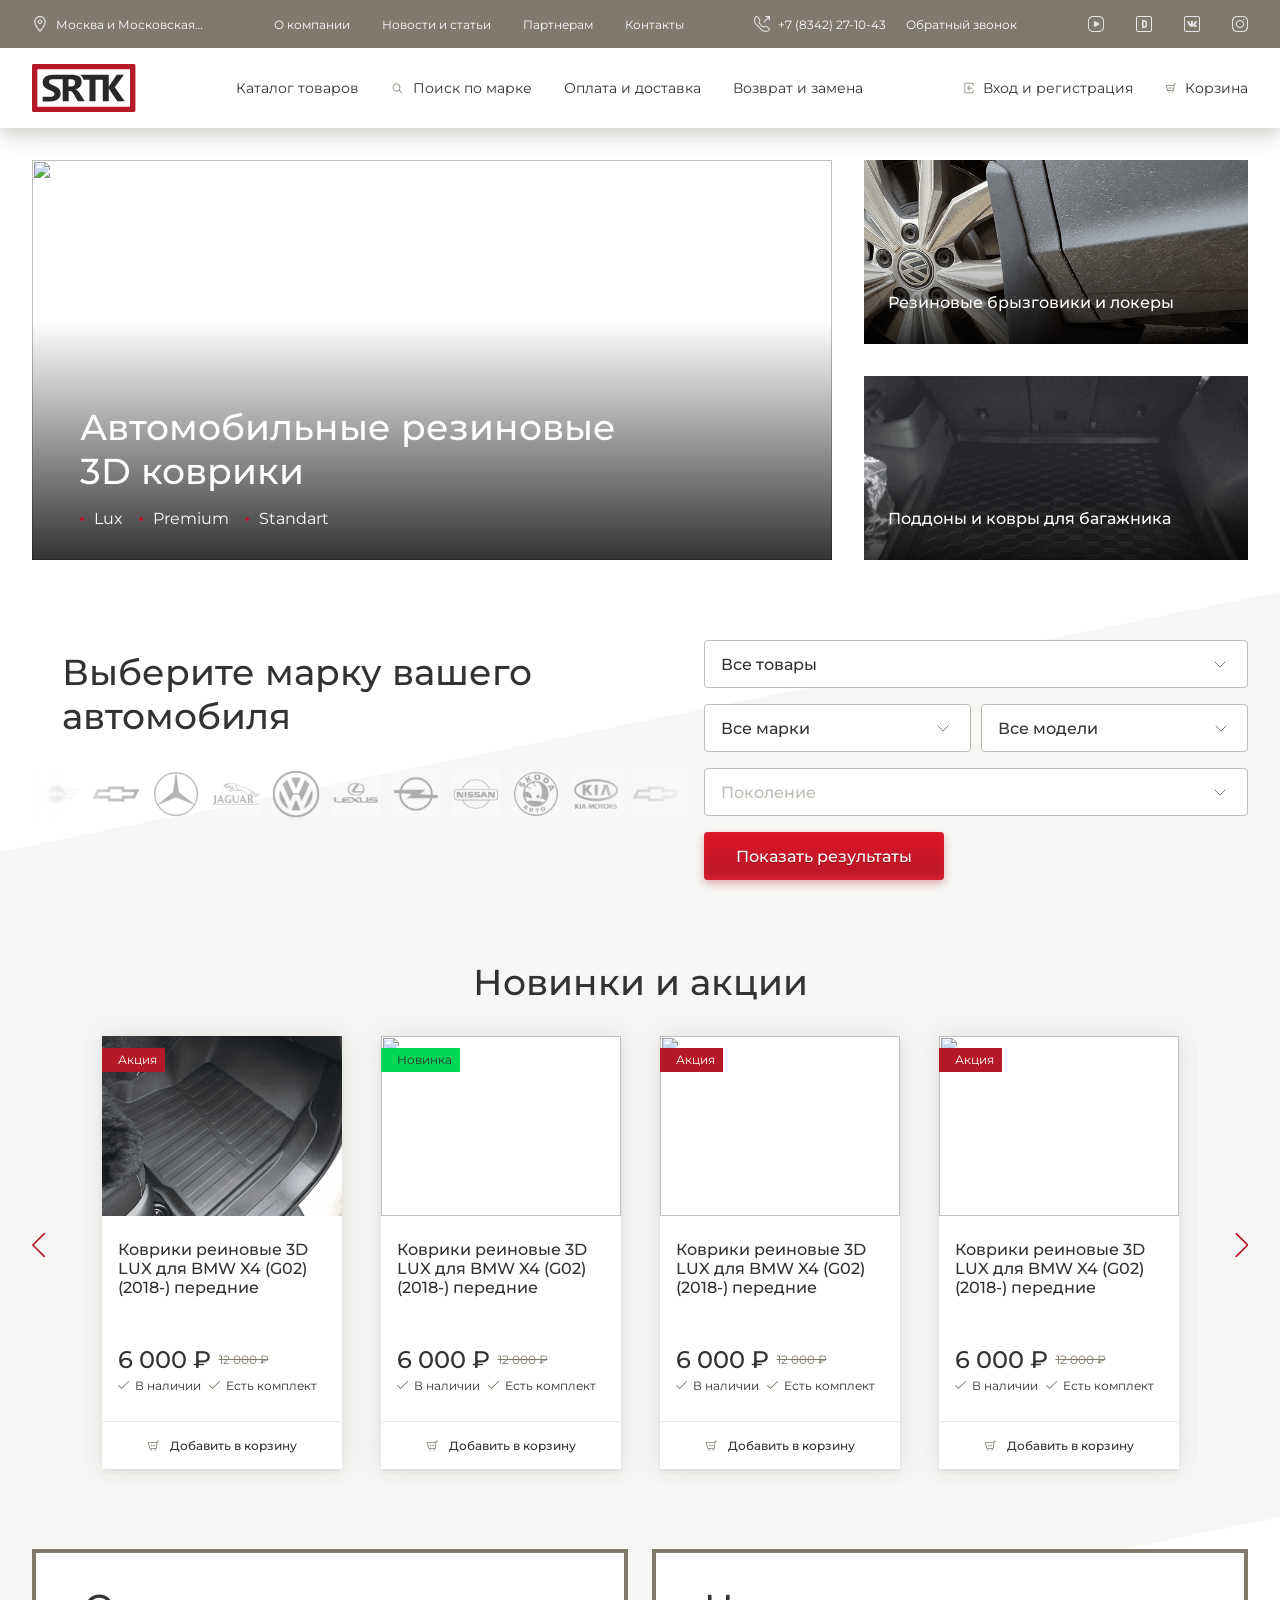
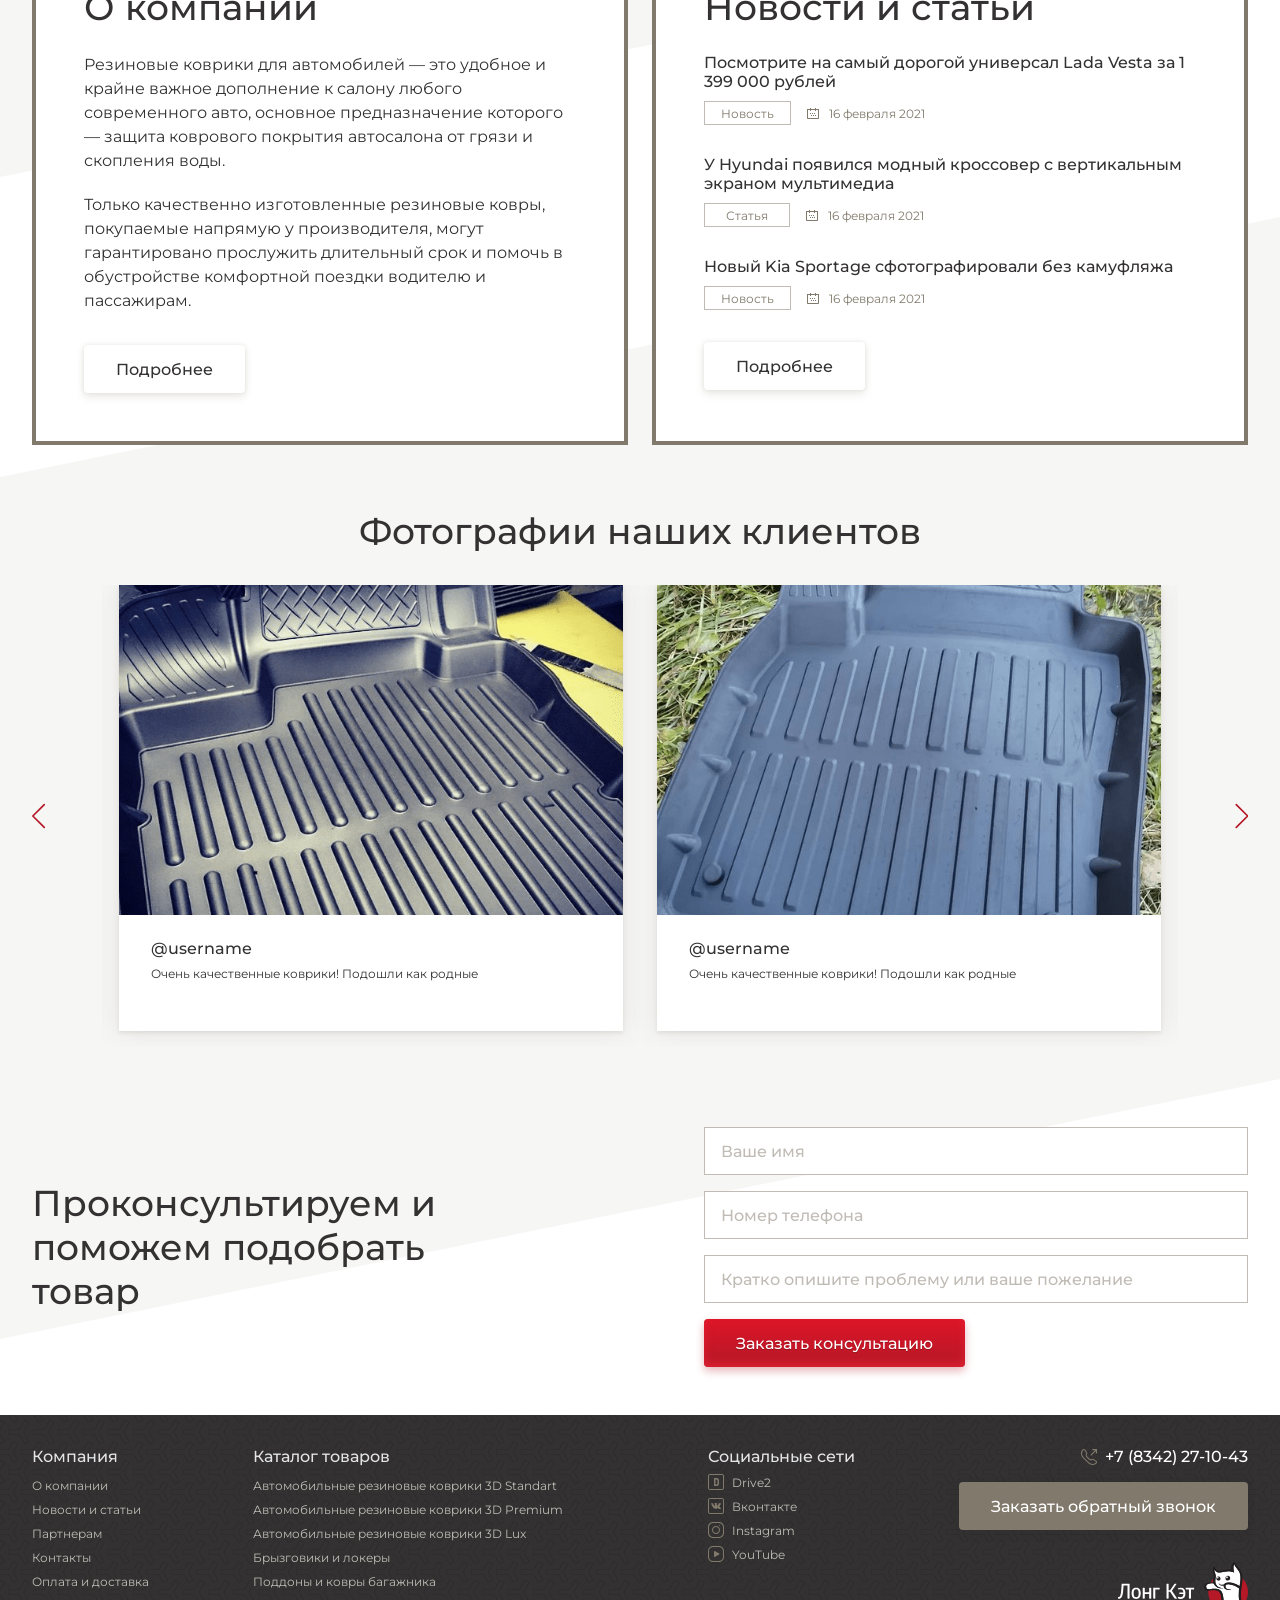
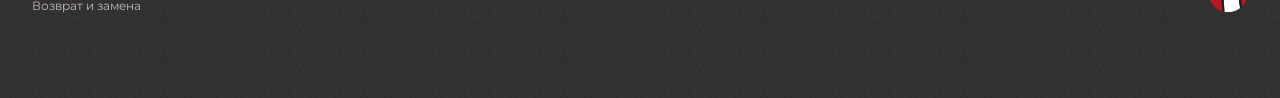
==== commit 6476d73f: "edit project" ====
--- a/app/index.html
+++ b/app/index.html
@@ -32,6 +32,26 @@
     <div class="btn-close"></div>
 
     <a href="index.html" class="logo"><img src="img/logo.svg" alt=""></a>
+
+    <ul class="menu-cabinet">
+        <li>
+            <a href="#modalRegistration" class="links open_modal">
+                <svg class="svg-icon">
+                    <use xlink:href="img/sprite.svg#entrance"></use>
+                </svg>
+                <span class="links-text">Вход и регистрация</span>
+            </a>
+        </li>
+    
+        <li>
+            <a href="basket.html" class="links links-basket">
+                <svg class="svg-icon">
+                    <use xlink:href="img/sprite.svg#basket"></use>
+                </svg>
+                <span class="links-text">Корзина</span>
+            </a>
+        </li>
+    </ul>
 
     <ul class="menu">
         <li><a href="catalog.html">Каталог товаров</a></li>
--- a/app/css/main.css
+++ b/app/css/main.css
@@ -104,7 +104,7 @@
   height: 48px;
   padding: 0 16px;
   border: 1px solid #C0BCB5;
-    border-radius: 4px;
+  radius: 4px;
   background: #fff;
   color: #C0BCB5;
   font-size: 16px;
@@ -132,7 +132,7 @@
   border: 1px solid #C0BCB5;
   cursor: pointer;
   background: #fff url("../img/select-arrow.svg") no-repeat 96% center;
-    background-size: 10px; }
+  size: 10px; }
 
 select:disabled {
   opacity: .3; }
@@ -574,7 +574,7 @@
     width: 100%;
     height: 260px;
     background: url("../img/decor-bg1.svg") no-repeat center top;
-      background-size: 100%;
+    size: 100%;
     z-index: 1; }
   .decor-bg .container {
     -webkit-box-align: start;
@@ -690,8 +690,8 @@
     right: -10.5px;
     width: 0;
     height: 0;
-    border-top: 24px solid #B51827;
-    border-right: 10.5px solid transparent; }
+    top: 24px solid #B51827;
+    right: 10.5px solid transparent; }
 
 .bg-red {
   background: #B51827; }
@@ -779,7 +779,7 @@
       display: inline-block;
       margin: 0 6px 0 0;
       background: url("../img/check.svg") no-repeat center;
-        background-size: cover; }
+      size: cover; }
 
 .btn-add-card {
   width: 100%;
@@ -839,7 +839,7 @@
     width: 100%;
     height: 260px;
     background: url("../img/decor-bg2.svg") no-repeat center;
-      background-size: 100%;
+    size: 100%;
     -webkit-transform: rotate(-180deg);
             transform: rotate(-180deg); }
   .about-articles:after {
@@ -850,7 +850,7 @@
     height: 260px;
     top: 0;
     background: url("../img/decor-bg2.svg") no-repeat center;
-      background-size: 100%; }
+    size: 100%; }
 
 .about-articles__box {
   width: 49%;
@@ -883,14 +883,19 @@
   background: #fff;
   margin: 0 16px 0 0;
   border: 1px solid #C0BCB5;
-    border-radius: 4px;
+  radius: 4px;
   padding: 0 16px;
   color: #817A6C;
   font-size: 12px;
   height: 24px;
-  display: -webkit-box;
-  display: -ms-flexbox;
-  display: flex;
+  min-width: 86px;
+  text-align: center;
+  display: -webkit-box;
+  display: -ms-flexbox;
+  display: flex;
+  -webkit-box-pack: center;
+      -ms-flex-pack: center;
+          justify-content: center;
   -webkit-box-align: center;
       -ms-flex-align: center;
           align-items: center; }
@@ -964,7 +969,7 @@
   padding: 48px 0; }
   .consultation:before {
     background: url("../img/decor-bg3.svg") no-repeat center top;
-      background-size: 100%; }
+    size: 100%; }
   .consultation h2 {
     max-width: 415px;
     width: 100%; }
@@ -1019,6 +1024,9 @@
   color: #E4E5E6;
   margin: 0 0 8px; }
 
+.footer-box:nth-child(3) {
+  margin: 0 0 0 40px; }
+
 .footer-menu {
   font-size: 12px;
   line-height: 24px; }
@@ -1054,14 +1062,15 @@
   .mobile-menu .logo {
     margin: 0 auto 30px; }
   .mobile-menu .menu li {
-    margin: 0 0 10px; }
+    margin: 0 0 10px;
+    width: 100%; }
     .mobile-menu .menu li a:hover {
       color: #B51827; }
   .mobile-menu .home-menu {
     margin: 10px 0;
     padding: 10px 0;
-    border-top: 1px solid #817A6C;
-    border-bottom: 1px solid #817A6C; }
+    top: 1px solid #817A6C;
+    bottom: 1px solid #817A6C; }
     .mobile-menu .home-menu li {
       width: 100%;
       margin: 0 0 10px; }
@@ -1072,6 +1081,38 @@
           color: #B51827; }
   .mobile-menu .list-social .svg-icon {
     fill: #817A6C; }
+
+.menu-cabinet {
+  font-size: 12px;
+  width: 100%;
+  display: -webkit-box;
+  display: -ms-flexbox;
+  display: flex;
+  -webkit-box-align: center;
+      -ms-flex-align: center;
+          align-items: center;
+  -webkit-box-pack: justify;
+      -ms-flex-pack: justify;
+          justify-content: space-between;
+  -ms-flex-wrap: wrap;
+      flex-wrap: wrap;
+  border-bottom: 1px solid #817A6C;
+  margin: 0 0 10px; }
+  .menu-cabinet li {
+    margin: 0 0 10px; }
+    .menu-cabinet li a {
+      display: -webkit-box;
+      display: -ms-flexbox;
+      display: flex;
+      -webkit-box-align: center;
+          -ms-flex-align: center;
+              align-items: center;
+      color: #333132; }
+      .menu-cabinet li a .svg-icon {
+        width: 12px;
+        height: 14px;
+        fill: #817A6C;
+        margin: 0 8px 0 0; }
 
 .btn-close {
   position: relative;
@@ -1444,7 +1485,7 @@
   padding: 16px 0 48px;
   width: 100%;
   background: url("../img/decor-bg4.svg") no-repeat center;
-    background-size: 100%; }
+  size: 100%; }
   .catalog-wrapper .container {
     padding: 0 65px; }
   .catalog-wrapper .wrapper-row {
@@ -1678,7 +1719,7 @@
 
 .img-pay {
   border: 1px solid #C0BCB5;
-    border-radius: 4px;
+  radius: 4px;
   max-width: 180px;
   width: 100%;
   overflow: hidden;
@@ -1700,7 +1741,7 @@
 
 .other-goods {
   background: url("../img/decor-bg5.svg") no-repeat center;
-    background-size: 100%;
+  size: 100%;
   padding: 32px 0 0; }
   .other-goods h2 {
     text-align: center; }
@@ -1733,7 +1774,7 @@
 .basket {
   padding: 0 0 48px;
   background: url("../img/decor-bg6.svg") no-repeat center bottom;
-    background-size: cover; }
+  size: cover; }
 
 .registration-product {
   -webkit-box-shadow: 0 2px 4px rgba(129, 122, 108, 0.16), 0px 0px 24px rgba(129, 122, 108, 0.16);
@@ -2000,7 +2041,7 @@
   -ms-flex-wrap: wrap;
       flex-wrap: wrap;
   border: 1px solid #C0BCB5;
-    border-radius: 4px;
+  radius: 4px;
   font-weight: 500;
   cursor: pointer; }
   .tabs__caption li {
@@ -2103,7 +2144,7 @@
     color: #000000;
     width: 100%;
     border: none;
-      border-radius: 0; }
+    radius: 0; }
     .modal__wrapper .tabs__caption li {
       padding: 0;
       margin: 0 16px 0 0; }
@@ -2294,7 +2335,9 @@
   .col-4 {
     width: 33.3%; }
   .product-slider-max__item {
-    height: 300px; } }
+    height: 300px; }
+  .footer-box:nth-child(3) {
+    margin: 0; } }
 
 /* Small Devices, Tablets */
 @media only screen and (max-width: 850px) {
@@ -2508,6 +2551,8 @@
               justify-content: flex-start; }
     footer .btn {
       margin: 0; }
+  .footer-box:nth-child(3) {
+    margin: 0 0 20px; }
   .developer img {
     margin: 0; }
   .product-slider-max__schema {
